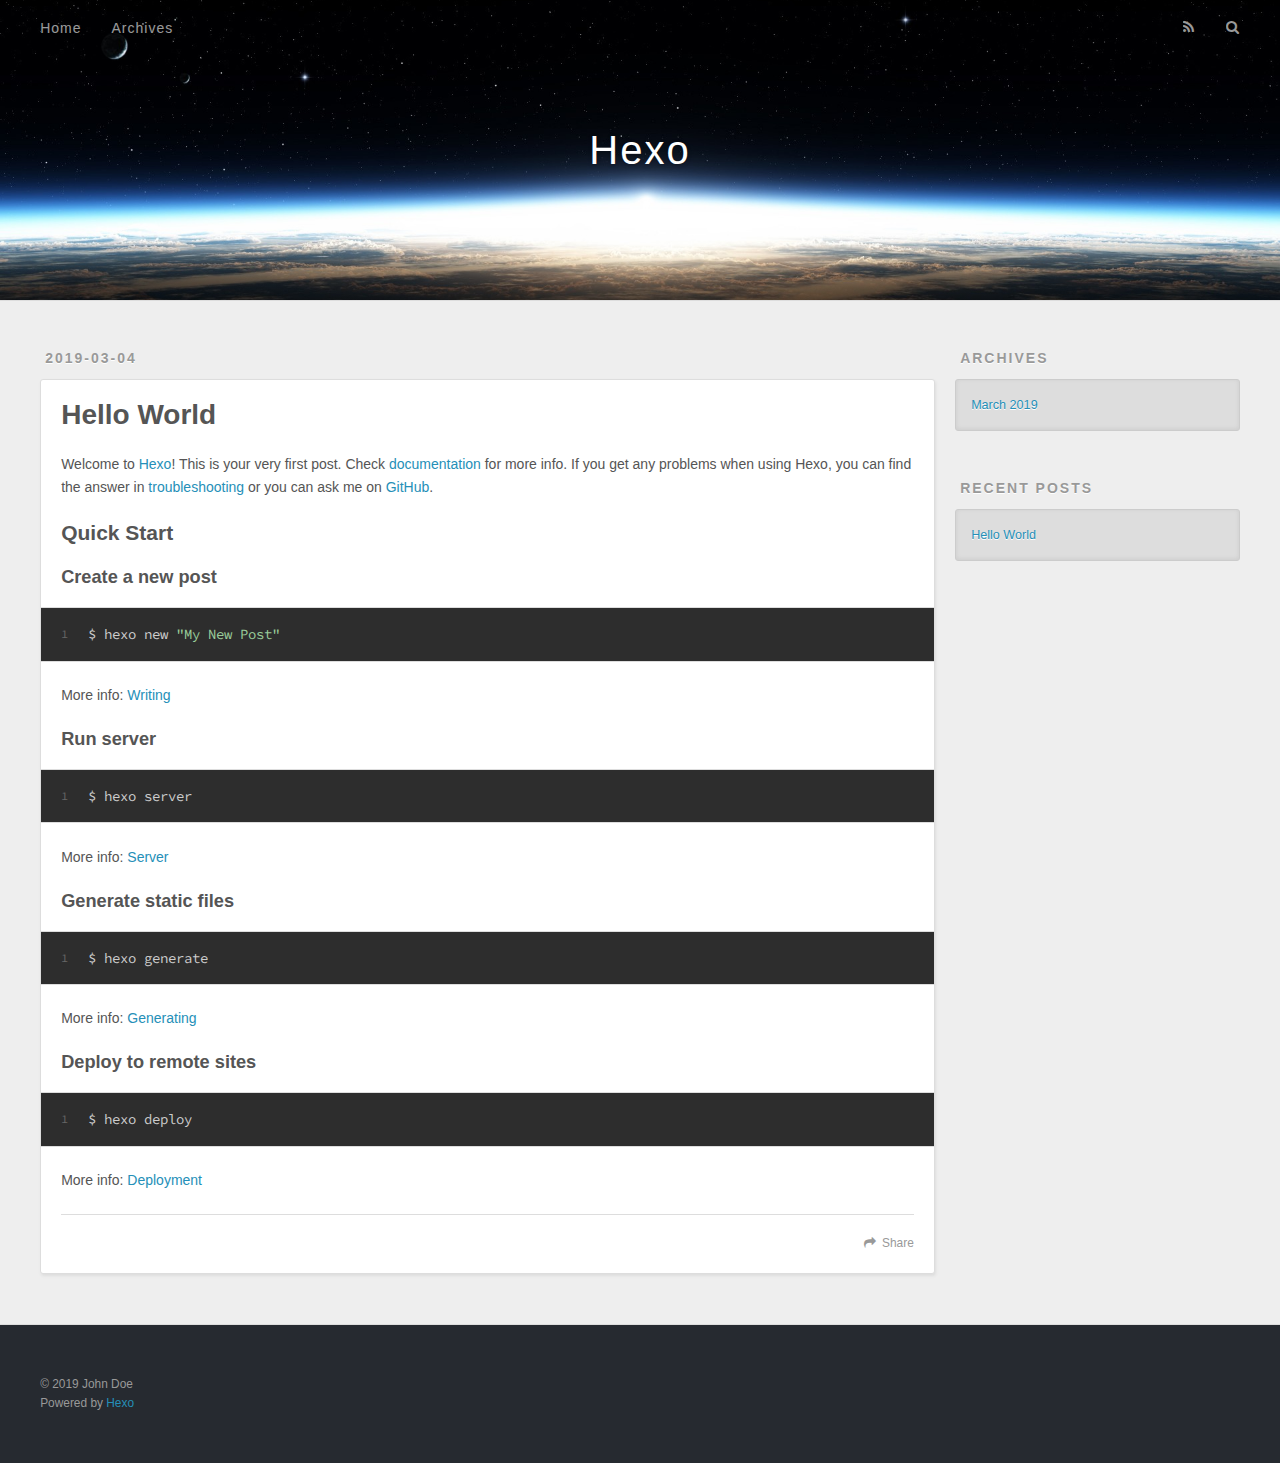
==== index.html @ 3850a283 "Site updated: 2019-03-04 15:34:21" ====
<!DOCTYPE html>
<html>
<head><meta name="generator" content="Hexo 3.8.0">
  <meta charset="utf-8">
  

  
  <title>Hexo</title>
  <meta name="viewport" content="width=device-width, initial-scale=1, maximum-scale=1">
  <meta property="og:type" content="website">
<meta property="og:title" content="Hexo">
<meta property="og:url" content="http://yoursite.com/index.html">
<meta property="og:site_name" content="Hexo">
<meta property="og:locale" content="default">
<meta name="twitter:card" content="summary">
<meta name="twitter:title" content="Hexo">
  
    <link rel="alternate" href="/atom.xml" title="Hexo" type="application/atom+xml">
  
  
    <link rel="icon" href="/favicon.png">
  
  
    <link href="//fonts.googleapis.com/css?family=Source+Code+Pro" rel="stylesheet" type="text/css">
  
  <link rel="stylesheet" href="/css/style.css">
</head>
</html>
<body>
  <div id="container">
    <div id="wrap">
      <header id="header">
  <div id="banner"></div>
  <div id="header-outer" class="outer">
    <div id="header-title" class="inner">
      <h1 id="logo-wrap">
        <a href="/" id="logo">Hexo</a>
      </h1>
      
    </div>
    <div id="header-inner" class="inner">
      <nav id="main-nav">
        <a id="main-nav-toggle" class="nav-icon"></a>
        
          <a class="main-nav-link" href="/">Home</a>
        
          <a class="main-nav-link" href="/archives">Archives</a>
        
      </nav>
      <nav id="sub-nav">
        
          <a id="nav-rss-link" class="nav-icon" href="/atom.xml" title="RSS Feed"></a>
        
        <a id="nav-search-btn" class="nav-icon" title="Search"></a>
      </nav>
      <div id="search-form-wrap">
        <form action="//google.com/search" method="get" accept-charset="UTF-8" class="search-form"><input type="search" name="q" class="search-form-input" placeholder="Search"><button type="submit" class="search-form-submit">&#xF002;</button><input type="hidden" name="sitesearch" value="http://yoursite.com"></form>
      </div>
    </div>
  </div>
</header>
      <div class="outer">
        <section id="main">
  
    <article id="post-hello-world" class="article article-type-post" itemscope itemprop="blogPost">
  <div class="article-meta">
    <a href="/2019/03/04/hello-world/" class="article-date">
  <time datetime="2019-03-04T07:13:29.879Z" itemprop="datePublished">2019-03-04</time>
</a>
    
  </div>
  <div class="article-inner">
    
    
      <header class="article-header">
        
  
    <h1 itemprop="name">
      <a class="article-title" href="/2019/03/04/hello-world/">Hello World</a>
    </h1>
  

      </header>
    
    <div class="article-entry" itemprop="articleBody">
      
        <p>Welcome to <a href="https://hexo.io/" target="_blank" rel="noopener">Hexo</a>! This is your very first post. Check <a href="https://hexo.io/docs/" target="_blank" rel="noopener">documentation</a> for more info. If you get any problems when using Hexo, you can find the answer in <a href="https://hexo.io/docs/troubleshooting.html" target="_blank" rel="noopener">troubleshooting</a> or you can ask me on <a href="https://github.com/hexojs/hexo/issues" target="_blank" rel="noopener">GitHub</a>.</p>
<h2 id="Quick-Start"><a href="#Quick-Start" class="headerlink" title="Quick Start"></a>Quick Start</h2><h3 id="Create-a-new-post"><a href="#Create-a-new-post" class="headerlink" title="Create a new post"></a>Create a new post</h3><figure class="highlight bash"><table><tr><td class="gutter"><pre><span class="line">1</span><br></pre></td><td class="code"><pre><span class="line">$ hexo new <span class="string">"My New Post"</span></span><br></pre></td></tr></table></figure>
<p>More info: <a href="https://hexo.io/docs/writing.html" target="_blank" rel="noopener">Writing</a></p>
<h3 id="Run-server"><a href="#Run-server" class="headerlink" title="Run server"></a>Run server</h3><figure class="highlight bash"><table><tr><td class="gutter"><pre><span class="line">1</span><br></pre></td><td class="code"><pre><span class="line">$ hexo server</span><br></pre></td></tr></table></figure>
<p>More info: <a href="https://hexo.io/docs/server.html" target="_blank" rel="noopener">Server</a></p>
<h3 id="Generate-static-files"><a href="#Generate-static-files" class="headerlink" title="Generate static files"></a>Generate static files</h3><figure class="highlight bash"><table><tr><td class="gutter"><pre><span class="line">1</span><br></pre></td><td class="code"><pre><span class="line">$ hexo generate</span><br></pre></td></tr></table></figure>
<p>More info: <a href="https://hexo.io/docs/generating.html" target="_blank" rel="noopener">Generating</a></p>
<h3 id="Deploy-to-remote-sites"><a href="#Deploy-to-remote-sites" class="headerlink" title="Deploy to remote sites"></a>Deploy to remote sites</h3><figure class="highlight bash"><table><tr><td class="gutter"><pre><span class="line">1</span><br></pre></td><td class="code"><pre><span class="line">$ hexo deploy</span><br></pre></td></tr></table></figure>
<p>More info: <a href="https://hexo.io/docs/deployment.html" target="_blank" rel="noopener">Deployment</a></p>

      
    </div>
    <footer class="article-footer">
      <a data-url="http://yoursite.com/2019/03/04/hello-world/" data-id="cjsu0un6x0000h49klfo1mork" class="article-share-link">Share</a>
      
      
    </footer>
  </div>
  
</article>


  


</section>
        
          <aside id="sidebar">
  
    

  
    

  
    
  
    
  <div class="widget-wrap">
    <h3 class="widget-title">Archives</h3>
    <div class="widget">
      <ul class="archive-list"><li class="archive-list-item"><a class="archive-list-link" href="/archives/2019/03/">March 2019</a></li></ul>
    </div>
  </div>


  
    
  <div class="widget-wrap">
    <h3 class="widget-title">Recent Posts</h3>
    <div class="widget">
      <ul>
        
          <li>
            <a href="/2019/03/04/hello-world/">Hello World</a>
          </li>
        
      </ul>
    </div>
  </div>

  
</aside>
        
      </div>
      <footer id="footer">
  
  <div class="outer">
    <div id="footer-info" class="inner">
      &copy; 2019 John Doe<br>
      Powered by <a href="http://hexo.io/" target="_blank">Hexo</a>
    </div>
  </div>
</footer>
    </div>
    <nav id="mobile-nav">
  
    <a href="/" class="mobile-nav-link">Home</a>
  
    <a href="/archives" class="mobile-nav-link">Archives</a>
  
</nav>
    

<script src="//ajax.googleapis.com/ajax/libs/jquery/2.0.3/jquery.min.js"></script>


  <link rel="stylesheet" href="/fancybox/jquery.fancybox.css">
  <script src="/fancybox/jquery.fancybox.pack.js"></script>


<script src="/js/script.js"></script>



  </div>
</body>
</html>
---- css/style.css ----
body {
  width: 100%;
}
body:before,
body:after {
  content: "";
  display: table;
}
body:after {
  clear: both;
}
html,
body,
div,
span,
applet,
object,
iframe,
h1,
h2,
h3,
h4,
h5,
h6,
p,
blockquote,
pre,
a,
abbr,
acronym,
address,
big,
cite,
code,
del,
dfn,
em,
img,
ins,
kbd,
q,
s,
samp,
small,
strike,
strong,
sub,
sup,
tt,
var,
dl,
dt,
dd,
ol,
ul,
li,
fieldset,
form,
label,
legend,
table,
caption,
tbody,
tfoot,
thead,
tr,
th,
td {
  margin: 0;
  padding: 0;
  border: 0;
  outline: 0;
  font-weight: inherit;
  font-style: inherit;
  font-family: inherit;
  font-size: 100%;
  vertical-align: baseline;
}
body {
  line-height: 1;
  color: #000;
  background: #fff;
}
ol,
ul {
  list-style: none;
}
table {
  border-collapse: separate;
  border-spacing: 0;
  vertical-align: middle;
}
caption,
th,
td {
  text-align: left;
  font-weight: normal;
  vertical-align: middle;
}
a img {
  border: none;
}
input,
button {
  margin: 0;
  padding: 0;
}
input::-moz-focus-inner,
button::-moz-focus-inner {
  border: 0;
  padding: 0;
}
@font-face {
  font-family: FontAwesome;
  font-style: normal;
  font-weight: normal;
  src: url("fonts/fontawesome-webfont.eot?v=#4.0.3");
  src: url("fonts/fontawesome-webfont.eot?#iefix&v=#4.0.3") format("embedded-opentype"), url("fonts/fontawesome-webfont.woff?v=#4.0.3") format("woff"), url("fonts/fontawesome-webfont.ttf?v=#4.0.3") format("truetype"), url("fonts/fontawesome-webfont.svg#fontawesomeregular?v=#4.0.3") format("svg");
}
html,
body,
#container {
  height: 100%;
}
body {
  background: #eee;
  font: 14px -apple-system, BlinkMacSystemFont, "Segoe UI", "Roboto", "Oxygen", "Ubuntu", "Cantarell", "Fira Sans", "Droid Sans", "Helvetica Neue", sans-serif;
  -webkit-text-size-adjust: 100%;
}
.outer {
  max-width: 1220px;
  margin: 0 auto;
  padding: 0 20px;
}
.outer:before,
.outer:after {
  content: "";
  display: table;
}
.outer:after {
  clear: both;
}
.inner {
  display: inline;
  float: left;
  width: 98.33333333333333%;
  margin: 0 0.833333333333333%;
}
.left,
.alignleft {
  float: left;
}
.right,
.alignright {
  float: right;
}
.clear {
  clear: both;
}
#container {
  position: relative;
}
.mobile-nav-on {
  overflow: hidden;
}
#wrap {
  height: 100%;
  width: 100%;
  position: absolute;
  top: 0;
  left: 0;
  -webkit-transition: 0.2s ease-out;
  -moz-transition: 0.2s ease-out;
  -ms-transition: 0.2s ease-out;
  transition: 0.2s ease-out;
  z-index: 1;
  background: #eee;
}
.mobile-nav-on #wrap {
  left: 280px;
}
@media screen and (min-width: 768px) {
  #main {
    display: inline;
    float: left;
    width: 73.33333333333333%;
    margin: 0 0.833333333333333%;
  }
}
.article-date,
.article-category-link,
.archive-year,
.widget-title {
  text-decoration: none;
  text-transform: uppercase;
  letter-spacing: 2px;
  color: #999;
  margin-bottom: 1em;
  margin-left: 5px;
  line-height: 1em;
  text-shadow: 0 1px #fff;
  font-weight: bold;
}
.article-inner,
.archive-article-inner {
  background: #fff;
  -webkit-box-shadow: 1px 2px 3px #ddd;
  box-shadow: 1px 2px 3px #ddd;
  border: 1px solid #ddd;
  border-radius: 3px;
}
.article-entry h1,
.widget h1 {
  font-size: 2em;
}
.article-entry h2,
.widget h2 {
  font-size: 1.5em;
}
.article-entry h3,
.widget h3 {
  font-size: 1.3em;
}
.article-entry h4,
.widget h4 {
  font-size: 1.2em;
}
.article-entry h5,
.widget h5 {
  font-size: 1em;
}
.article-entry h6,
.widget h6 {
  font-size: 1em;
  color: #999;
}
.article-entry hr,
.widget hr {
  border: 1px dashed #ddd;
}
.article-entry strong,
.widget strong {
  font-weight: bold;
}
.article-entry em,
.widget em,
.article-entry cite,
.widget cite {
  font-style: italic;
}
.article-entry sup,
.widget sup,
.article-entry sub,
.widget sub {
  font-size: 0.75em;
  line-height: 0;
  position: relative;
  vertical-align: baseline;
}
.article-entry sup,
.widget sup {
  top: -0.5em;
}
.article-entry sub,
.widget sub {
  bottom: -0.2em;
}
.article-entry small,
.widget small {
  font-size: 0.85em;
}
.article-entry acronym,
.widget acronym,
.article-entry abbr,
.widget abbr {
  border-bottom: 1px dotted;
}
.article-entry ul,
.widget ul,
.article-entry ol,
.widget ol,
.article-entry dl,
.widget dl {
  margin: 0 20px;
  line-height: 1.6em;
}
.article-entry ul ul,
.widget ul ul,
.article-entry ol ul,
.widget ol ul,
.article-entry ul ol,
.widget ul ol,
.article-entry ol ol,
.widget ol ol {
  margin-top: 0;
  margin-bottom: 0;
}
.article-entry ul,
.widget ul {
  list-style: disc;
}
.article-entry ol,
.widget ol {
  list-style: decimal;
}
.article-entry dt,
.widget dt {
  font-weight: bold;
}
#header {
  height: 300px;
  position: relative;
  border-bottom: 1px solid #ddd;
}
#header:before,
#header:after {
  content: "";
  position: absolute;
  left: 0;
  right: 0;
  height: 40px;
}
#header:before {
  top: 0;
  background: -webkit-linear-gradient(rgba(0,0,0,0.2), transparent);
  background: -moz-linear-gradient(rgba(0,0,0,0.2), transparent);
  background: -ms-linear-gradient(rgba(0,0,0,0.2), transparent);
  background: linear-gradient(rgba(0,0,0,0.2), transparent);
}
#header:after {
  bottom: 0;
  background: -webkit-linear-gradient(transparent, rgba(0,0,0,0.2));
  background: -moz-linear-gradient(transparent, rgba(0,0,0,0.2));
  background: -ms-linear-gradient(transparent, rgba(0,0,0,0.2));
  background: linear-gradient(transparent, rgba(0,0,0,0.2));
}
#header-outer {
  height: 100%;
  position: relative;
}
#header-inner {
  position: relative;
  overflow: hidden;
}
#banner {
  position: absolute;
  top: 0;
  left: 0;
  width: 100%;
  height: 100%;
  background: url("images/banner.jpg") center #000;
  -webkit-background-size: cover;
  -moz-background-size: cover;
  background-size: cover;
  z-index: -1;
}
#header-title {
  text-align: center;
  height: 40px;
  position: absolute;
  top: 50%;
  left: 0;
  margin-top: -20px;
}
#logo,
#subtitle {
  text-decoration: none;
  color: #fff;
  font-weight: 300;
  text-shadow: 0 1px 4px rgba(0,0,0,0.3);
}
#logo {
  font-size: 40px;
  line-height: 40px;
  letter-spacing: 2px;
}
#subtitle {
  font-size: 16px;
  line-height: 16px;
  letter-spacing: 1px;
}
#subtitle-wrap {
  margin-top: 16px;
}
#main-nav {
  float: left;
  margin-left: -15px;
}
.nav-icon,
.main-nav-link {
  float: left;
  color: #fff;
  opacity: 0.6;
  text-decoration: none;
  text-shadow: 0 1px rgba(0,0,0,0.2);
  -webkit-transition: opacity 0.2s;
  -moz-transition: opacity 0.2s;
  -ms-transition: opacity 0.2s;
  transition: opacity 0.2s;
  display: block;
  padding: 20px 15px;
}
.nav-icon:hover,
.main-nav-link:hover {
  opacity: 1;
}
.nav-icon {
  font-family: FontAwesome;
  text-align: center;
  font-size: 14px;
  width: 14px;
  height: 14px;
  padding: 20px 15px;
  position: relative;
  cursor: pointer;
}
.main-nav-link {
  font-weight: 300;
  letter-spacing: 1px;
}
@media screen and (max-width: 479px) {
  .main-nav-link {
    display: none;
  }
}
#main-nav-toggle {
  display: none;
}
#main-nav-toggle:before {
  content: "\f0c9";
}
@media screen and (max-width: 479px) {
  #main-nav-toggle {
    display: block;
  }
}
#sub-nav {
  float: right;
  margin-right: -15px;
}
#nav-rss-link:before {
  content: "\f09e";
}
#nav-search-btn:before {
  content: "\f002";
}
#search-form-wrap {
  position: absolute;
  top: 15px;
  width: 150px;
  height: 30px;
  right: -150px;
  opacity: 0;
  -webkit-transition: 0.2s ease-out;
  -moz-transition: 0.2s ease-out;
  -ms-transition: 0.2s ease-out;
  transition: 0.2s ease-out;
}
#search-form-wrap.on {
  opacity: 1;
  right: 0;
}
@media screen and (max-width: 479px) {
  #search-form-wrap {
    width: 100%;
    right: -100%;
  }
}
.search-form {
  position: absolute;
  top: 0;
  left: 0;
  right: 0;
  background: #fff;
  padding: 5px 15px;
  border-radius: 15px;
  -webkit-box-shadow: 0 0 10px rgba(0,0,0,0.3);
  box-shadow: 0 0 10px rgba(0,0,0,0.3);
}
.search-form-input {
  border: none;
  background: none;
  color: #555;
  width: 100%;
  font: 13px -apple-system, BlinkMacSystemFont, "Segoe UI", "Roboto", "Oxygen", "Ubuntu", "Cantarell", "Fira Sans", "Droid Sans", "Helvetica Neue", sans-serif;
  outline: none;
}
.search-form-input::-webkit-search-results-decoration,
.search-form-input::-webkit-search-cancel-button {
  -webkit-appearance: none;
}
.search-form-submit {
  position: absolute;
  top: 50%;
  right: 10px;
  margin-top: -7px;
  font: 13px FontAwesome;
  border: none;
  background: none;
  color: #bbb;
  cursor: pointer;
}
.search-form-submit:hover,
.search-form-submit:focus {
  color: #777;
}
.article {
  margin: 50px 0;
}
.article-inner {
  overflow: hidden;
}
.article-meta:before,
.article-meta:after {
  content: "";
  display: table;
}
.article-meta:after {
  clear: both;
}
.article-date {
  float: left;
}
.article-category {
  float: left;
  line-height: 1em;
  color: #ccc;
  text-shadow: 0 1px #fff;
  margin-left: 8px;
}
.article-category:before {
  content: "\2022";
}
.article-category-link {
  margin: 0 12px 1em;
}
.article-header {
  padding: 20px 20px 0;
}
.article-title {
  text-decoration: none;
  font-size: 2em;
  font-weight: bold;
  color: #555;
  line-height: 1.1em;
  -webkit-transition: color 0.2s;
  -moz-transition: color 0.2s;
  -ms-transition: color 0.2s;
  transition: color 0.2s;
}
a.article-title:hover {
  color: #258fb8;
}
.article-entry {
  color: #555;
  padding: 0 20px;
}
.article-entry:before,
.article-entry:after {
  content: "";
  display: table;
}
.article-entry:after {
  clear: both;
}
.article-entry p,
.article-entry table {
  line-height: 1.6em;
  margin: 1.6em 0;
}
.article-entry h1,
.article-entry h2,
.article-entry h3,
.article-entry h4,
.article-entry h5,
.article-entry h6 {
  font-weight: bold;
}
.article-entry h1,
.article-entry h2,
.article-entry h3,
.article-entry h4,
.article-entry h5,
.article-entry h6 {
  line-height: 1.1em;
  margin: 1.1em 0;
}
.article-entry a {
  color: #258fb8;
  text-decoration: none;
}
.article-entry a:hover {
  text-decoration: underline;
}
.article-entry ul,
.article-entry ol,
.article-entry dl {
  margin-top: 1.6em;
  margin-bottom: 1.6em;
}
.article-entry img,
.article-entry video {
  max-width: 100%;
  height: auto;
  display: block;
  margin: auto;
}
.article-entry iframe {
  border: none;
}
.article-entry table {
  width: 100%;
  border-collapse: collapse;
  border-spacing: 0;
}
.article-entry th {
  font-weight: bold;
  border-bottom: 3px solid #ddd;
  padding-bottom: 0.5em;
}
.article-entry td {
  border-bottom: 1px solid #ddd;
  padding: 10px 0;
}
.article-entry blockquote {
  font-family: Georgia, "Times New Roman", serif;
  font-size: 1.4em;
  margin: 1.6em 20px;
  text-align: center;
}
.article-entry blockquote footer {
  font-size: 14px;
  margin: 1.6em 0;
  font-family: -apple-system, BlinkMacSystemFont, "Segoe UI", "Roboto", "Oxygen", "Ubuntu", "Cantarell", "Fira Sans", "Droid Sans", "Helvetica Neue", sans-serif;
}
.article-entry blockquote footer cite:before {
  content: "—";
  padding: 0 0.5em;
}
.article-entry .pullquote {
  text-align: left;
  width: 45%;
  margin: 0;
}
.article-entry .pullquote.left {
  margin-left: 0.5em;
  margin-right: 1em;
}
.article-entry .pullquote.right {
  margin-right: 0.5em;
  margin-left: 1em;
}
.article-entry .caption {
  color: #999;
  display: block;
  font-size: 0.9em;
  margin-top: 0.5em;
  position: relative;
  text-align: center;
}
.article-entry .video-container {
  position: relative;
  padding-top: 56.25%;
  height: 0;
  overflow: hidden;
}
.article-entry .video-container iframe,
.article-entry .video-container object,
.article-entry .video-container embed {
  position: absolute;
  top: 0;
  left: 0;
  width: 100%;
  height: 100%;
  margin-top: 0;
}
.article-more-link a {
  display: inline-block;
  line-height: 1em;
  padding: 6px 15px;
  border-radius: 15px;
  background: #eee;
  color: #999;
  text-shadow: 0 1px #fff;
  text-decoration: none;
}
.article-more-link a:hover {
  background: #258fb8;
  color: #fff;
  text-decoration: none;
  text-shadow: 0 1px #1e7293;
}
.article-footer {
  font-size: 0.85em;
  line-height: 1.6em;
  border-top: 1px solid #ddd;
  padding-top: 1.6em;
  margin: 0 20px 20px;
}
.article-footer:before,
.article-footer:after {
  content: "";
  display: table;
}
.article-footer:after {
  clear: both;
}
.article-footer a {
  color: #999;
  text-decoration: none;
}
.article-footer a:hover {
  color: #555;
}
.article-tag-list-item {
  float: left;
  margin-right: 10px;
}
.article-tag-list-link:before {
  content: "#";
}
.article-comment-link {
  float: right;
}
.article-comment-link:before {
  content: "\f075";
  font-family: FontAwesome;
  padding-right: 8px;
}
.article-share-link {
  cursor: pointer;
  float: right;
  margin-left: 20px;
}
.article-share-link:before {
  content: "\f064";
  font-family: FontAwesome;
  padding-right: 6px;
}
#article-nav {
  position: relative;
}
#article-nav:before,
#article-nav:after {
  content: "";
  display: table;
}
#article-nav:after {
  clear: both;
}
@media screen and (min-width: 768px) {
  #article-nav {
    margin: 50px 0;
  }
  #article-nav:before {
    width: 8px;
    height: 8px;
    position: absolute;
    top: 50%;
    left: 50%;
    margin-top: -4px;
    margin-left: -4px;
    content: "";
    border-radius: 50%;
    background: #ddd;
    -webkit-box-shadow: 0 1px 2px #fff;
    box-shadow: 0 1px 2px #fff;
  }
}
.article-nav-link-wrap {
  text-decoration: none;
  text-shadow: 0 1px #fff;
  color: #999;
  -webkit-box-sizing: border-box;
  -moz-box-sizing: border-box;
  box-sizing: border-box;
  margin-top: 50px;
  text-align: center;
  display: block;
}
.article-nav-link-wrap:hover {
  color: #555;
}
@media screen and (min-width: 768px) {
  .article-nav-link-wrap {
    width: 50%;
    margin-top: 0;
  }
}
@media screen and (min-width: 768px) {
  #article-nav-newer {
    float: left;
    text-align: right;
    padding-right: 20px;
  }
}
@media screen and (min-width: 768px) {
  #article-nav-older {
    float: right;
    text-align: left;
    padding-left: 20px;
  }
}
.article-nav-caption {
  text-transform: uppercase;
  letter-spacing: 2px;
  color: #ddd;
  line-height: 1em;
  font-weight: bold;
}
#article-nav-newer .article-nav-caption {
  margin-right: -2px;
}
.article-nav-title {
  font-size: 0.85em;
  line-height: 1.6em;
  margin-top: 0.5em;
}
.article-share-box {
  position: absolute;
  display: none;
  background: #fff;
  -webkit-box-shadow: 1px 2px 10px rgba(0,0,0,0.2);
  box-shadow: 1px 2px 10px rgba(0,0,0,0.2);
  border-radius: 3px;
  margin-left: -145px;
  overflow: hidden;
  z-index: 1;
}
.article-share-box.on {
  display: block;
}
.article-share-input {
  width: 100%;
  background: none;
  -webkit-box-sizing: border-box;
  -moz-box-sizing: border-box;
  box-sizing: border-box;
  font: 14px -apple-system, BlinkMacSystemFont, "Segoe UI", "Roboto", "Oxygen", "Ubuntu", "Cantarell", "Fira Sans", "Droid Sans", "Helvetica Neue", sans-serif;
  padding: 0 15px;
  color: #555;
  outline: none;
  border: 1px solid #ddd;
  border-radius: 3px 3px 0 0;
  height: 36px;
  line-height: 36px;
}
.article-share-links {
  background: #eee;
}
.article-share-links:before,
.article-share-links:after {
  content: "";
  display: table;
}
.article-share-links:after {
  clear: both;
}
.article-share-twitter,
.article-share-facebook,
.article-share-pinterest,
.article-share-google {
  width: 50px;
  height: 36px;
  display: block;
  float: left;
  position: relative;
  color: #999;
  text-shadow: 0 1px #fff;
}
.article-share-twitter:before,
.article-share-facebook:before,
.article-share-pinterest:before,
.article-share-google:before {
  font-size: 20px;
  font-family: FontAwesome;
  width: 20px;
  height: 20px;
  position: absolute;
  top: 50%;
  left: 50%;
  margin-top: -10px;
  margin-left: -10px;
  text-align: center;
}
.article-share-twitter:hover,
.article-share-facebook:hover,
.article-share-pinterest:hover,
.article-share-google:hover {
  color: #fff;
}
.article-share-twitter:before {
  content: "\f099";
}
.article-share-twitter:hover {
  background: #00aced;
  text-shadow: 0 1px #008abe;
}
.article-share-facebook:before {
  content: "\f09a";
}
.article-share-facebook:hover {
  background: #3b5998;
  text-shadow: 0 1px #2f477a;
}
.article-share-pinterest:before {
  content: "\f0d2";
}
.article-share-pinterest:hover {
  background: #cb2027;
  text-shadow: 0 1px #a21a1f;
}
.article-share-google:before {
  content: "\f0d5";
}
.article-share-google:hover {
  background: #dd4b39;
  text-shadow: 0 1px #be3221;
}
.article-gallery {
  background: #000;
  position: relative;
}
.article-gallery-photos {
  position: relative;
  overflow: hidden;
}
.article-gallery-img {
  display: none;
  max-width: 100%;
}
.article-gallery-img:first-child {
  display: block;
}
.article-gallery-img.loaded {
  position: absolute;
  display: block;
}
.article-gallery-img img {
  display: block;
  max-width: 100%;
  margin: 0 auto;
}
#comments {
  background: #fff;
  -webkit-box-shadow: 1px 2px 3px #ddd;
  box-shadow: 1px 2px 3px #ddd;
  padding: 20px;
  border: 1px solid #ddd;
  border-radius: 3px;
  margin: 50px 0;
}
#comments a {
  color: #258fb8;
}
.archives-wrap {
  margin: 50px 0;
}
.archives:before,
.archives:after {
  content: "";
  display: table;
}
.archives:after {
  clear: both;
}
.archive-year-wrap {
  margin-bottom: 1em;
}
.archives {
  -webkit-column-gap: 10px;
  -moz-column-gap: 10px;
  column-gap: 10px;
}
@media screen and (min-width: 480px) and (max-width: 767px) {
  .archives {
    -webkit-column-count: 2;
    -moz-column-count: 2;
    column-count: 2;
  }
}
@media screen and (min-width: 768px) {
  .archives {
    -webkit-column-count: 3;
    -moz-column-count: 3;
    column-count: 3;
  }
}
.archive-article {
  -webkit-column-break-inside: avoid;
  page-break-inside: avoid;
  overflow: hidden;
  break-inside: avoid-column;
}
.archive-article-inner {
  padding: 10px;
  margin-bottom: 15px;
}
.archive-article-title {
  text-decoration: none;
  font-weight: bold;
  color: #555;
  -webkit-transition: color 0.2s;
  -moz-transition: color 0.2s;
  -ms-transition: color 0.2s;
  transition: color 0.2s;
  line-height: 1.6em;
}
.archive-article-title:hover {
  color: #258fb8;
}
.archive-article-footer {
  margin-top: 1em;
}
.archive-article-date {
  color: #999;
  text-decoration: none;
  font-size: 0.85em;
  line-height: 1em;
  margin-bottom: 0.5em;
  display: block;
}
#page-nav {
  margin: 50px auto;
  background: #fff;
  -webkit-box-shadow: 1px 2px 3px #ddd;
  box-shadow: 1px 2px 3px #ddd;
  border: 1px solid #ddd;
  border-radius: 3px;
  text-align: center;
  color: #999;
  overflow: hidden;
}
#page-nav:before,
#page-nav:after {
  content: "";
  display: table;
}
#page-nav:after {
  clear: both;
}
#page-nav a,
#page-nav span {
  padding: 10px 20px;
  line-height: 1;
  height: 2ex;
}
#page-nav a {
  color: #999;
  text-decoration: none;
}
#page-nav a:hover {
  background: #999;
  color: #fff;
}
#page-nav .prev {
  float: left;
}
#page-nav .next {
  float: right;
}
#page-nav .page-number {
  display: inline-block;
}
@media screen and (max-width: 479px) {
  #page-nav .page-number {
    display: none;
  }
}
#page-nav .current {
  color: #555;
  font-weight: bold;
}
#page-nav .space {
  color: #ddd;
}
#footer {
  background: #262a30;
  padding: 50px 0;
  border-top: 1px solid #ddd;
  color: #999;
}
#footer a {
  color: #258fb8;
  text-decoration: none;
}
#footer a:hover {
  text-decoration: underline;
}
#footer-info {
  line-height: 1.6em;
  font-size: 0.85em;
}
.article-entry pre,
.article-entry .highlight {
  background: #2d2d2d;
  margin: 0 -20px;
  padding: 15px 20px;
  border-style: solid;
  border-color: #ddd;
  border-width: 1px 0;
  overflow: auto;
  color: #ccc;
  line-height: 22.400000000000002px;
}
.article-entry .highlight .gutter pre,
.article-entry .gist .gist-file .gist-data .line-numbers {
  color: #666;
  font-size: 0.85em;
}
.article-entry pre,
.article-entry code {
  font-family: "Source Code Pro", Consolas, Monaco, Menlo, Consolas, monospace;
}
.article-entry code {
  background: #eee;
  text-shadow: 0 1px #fff;
  padding: 0 0.3em;
}
.article-entry pre code {
  background: none;
  text-shadow: none;
  padding: 0;
}
.article-entry .highlight pre {
  border: none;
  margin: 0;
  padding: 0;
}
.article-entry .highlight table {
  margin: 0;
  width: auto;
}
.article-entry .highlight td {
  border: none;
  padding: 0;
}
.article-entry .highlight figcaption {
  font-size: 0.85em;
  color: #999;
  line-height: 1em;
  margin-bottom: 1em;
}
.article-entry .highlight figcaption:before,
.article-entry .highlight figcaption:after {
  content: "";
  display: table;
}
.article-entry .highlight figcaption:after {
  clear: both;
}
.article-entry .highlight figcaption a {
  float: right;
}
.article-entry .highlight .gutter pre {
  text-align: right;
  padding-right: 20px;
}
.article-entry .highlight .line {
  height: 22.400000000000002px;
}
.article-entry .highlight .line.marked {
  background: #515151;
}
.article-entry .gist {
  margin: 0 -20px;
  border-style: solid;
  border-color: #ddd;
  border-width: 1px 0;
  background: #2d2d2d;
  padding: 15px 20px 15px 0;
}
.article-entry .gist .gist-file {
  border: none;
  font-family: "Source Code Pro", Consolas, Monaco, Menlo, Consolas, monospace;
  margin: 0;
}
.article-entry .gist .gist-file .gist-data {
  background: none;
  border: none;
}
.article-entry .gist .gist-file .gist-data .line-numbers {
  background: none;
  border: none;
  padding: 0 20px 0 0;
}
.article-entry .gist .gist-file .gist-data .line-data {
  padding: 0 !important;
}
.article-entry .gist .gist-file .highlight {
  margin: 0;
  padding: 0;
  border: none;
}
.article-entry .gist .gist-file .gist-meta {
  background: #2d2d2d;
  color: #999;
  font: 0.85em -apple-system, BlinkMacSystemFont, "Segoe UI", "Roboto", "Oxygen", "Ubuntu", "Cantarell", "Fira Sans", "Droid Sans", "Helvetica Neue", sans-serif;
  text-shadow: 0 0;
  padding: 0;
  margin-top: 1em;
  margin-left: 20px;
}
.article-entry .gist .gist-file .gist-meta a {
  color: #258fb8;
  font-weight: normal;
}
.article-entry .gist .gist-file .gist-meta a:hover {
  text-decoration: underline;
}
pre .comment,
pre .title {
  color: #999;
}
pre .variable,
pre .attribute,
pre .tag,
pre .regexp,
pre .ruby .constant,
pre .xml .tag .title,
pre .xml .pi,
pre .xml .doctype,
pre .html .doctype,
pre .css .id,
pre .css .class,
pre .css .pseudo {
  color: #f2777a;
}
pre .number,
pre .preprocessor,
pre .built_in,
pre .literal,
pre .params,
pre .constant {
  color: #f99157;
}
pre .class,
pre .ruby .class .title,
pre .css .rules .attribute {
  color: #9c9;
}
pre .string,
pre .value,
pre .inheritance,
pre .header,
pre .ruby .symbol,
pre .xml .cdata {
  color: #9c9;
}
pre .css .hexcolor {
  color: #6cc;
}
pre .function,
pre .python .decorator,
pre .python .title,
pre .ruby .function .title,
pre .ruby .title .keyword,
pre .perl .sub,
pre .javascript .title,
pre .coffeescript .title {
  color: #69c;
}
pre .keyword,
pre .javascript .function {
  color: #c9c;
}
@media screen and (max-width: 479px) {
  #mobile-nav {
    position: absolute;
    top: 0;
    left: 0;
    width: 280px;
    height: 100%;
    background: #191919;
    border-right: 1px solid #fff;
  }
}
@media screen and (max-width: 479px) {
  .mobile-nav-link {
    display: block;
    color: #999;
    text-decoration: none;
    padding: 15px 20px;
    font-weight: bold;
  }
  .mobile-nav-link:hover {
    color: #fff;
  }
}
@media screen and (min-width: 768px) {
  #sidebar {
    display: inline;
    float: left;
    width: 23.333333333333332%;
    margin: 0 0.833333333333333%;
  }
}
.widget-wrap {
  margin: 50px 0;
}
.widget {
  color: #777;
  text-shadow: 0 1px #fff;
  background: #ddd;
  -webkit-box-shadow: 0 -1px 4px #ccc inset;
  box-shadow: 0 -1px 4px #ccc inset;
  border: 1px solid #ccc;
  padding: 15px;
  border-radius: 3px;
}
.widget a {
  color: #258fb8;
  text-decoration: none;
}
.widget a:hover {
  text-decoration: underline;
}
.widget ul ul,
.widget ol ul,
.widget dl ul,
.widget ul ol,
.widget ol ol,
.widget dl ol,
.widget ul dl,
.widget ol dl,
.widget dl dl {
  margin-left: 15px;
  list-style: disc;
}
.widget {
  line-height: 1.6em;
  word-wrap: break-word;
  font-size: 0.9em;
}
.widget ul,
.widget ol {
  list-style: none;
  margin: 0;
}
.widget ul ul,
.widget ol ul,
.widget ul ol,
.widget ol ol {
  margin: 0 20px;
}
.widget ul ul,
.widget ol ul {
  list-style: disc;
}
.widget ul ol,
.widget ol ol {
  list-style: decimal;
}
.category-list-count,
.tag-list-count,
.archive-list-count {
  padding-left: 5px;
  color: #999;
  font-size: 0.85em;
}
.category-list-count:before,
.tag-list-count:before,
.archive-list-count:before {
  content: "(";
}
.category-list-count:after,
.tag-list-count:after,
.archive-list-count:after {
  content: ")";
}
.tagcloud a {
  margin-right: 5px;
  display: inline-block;
}
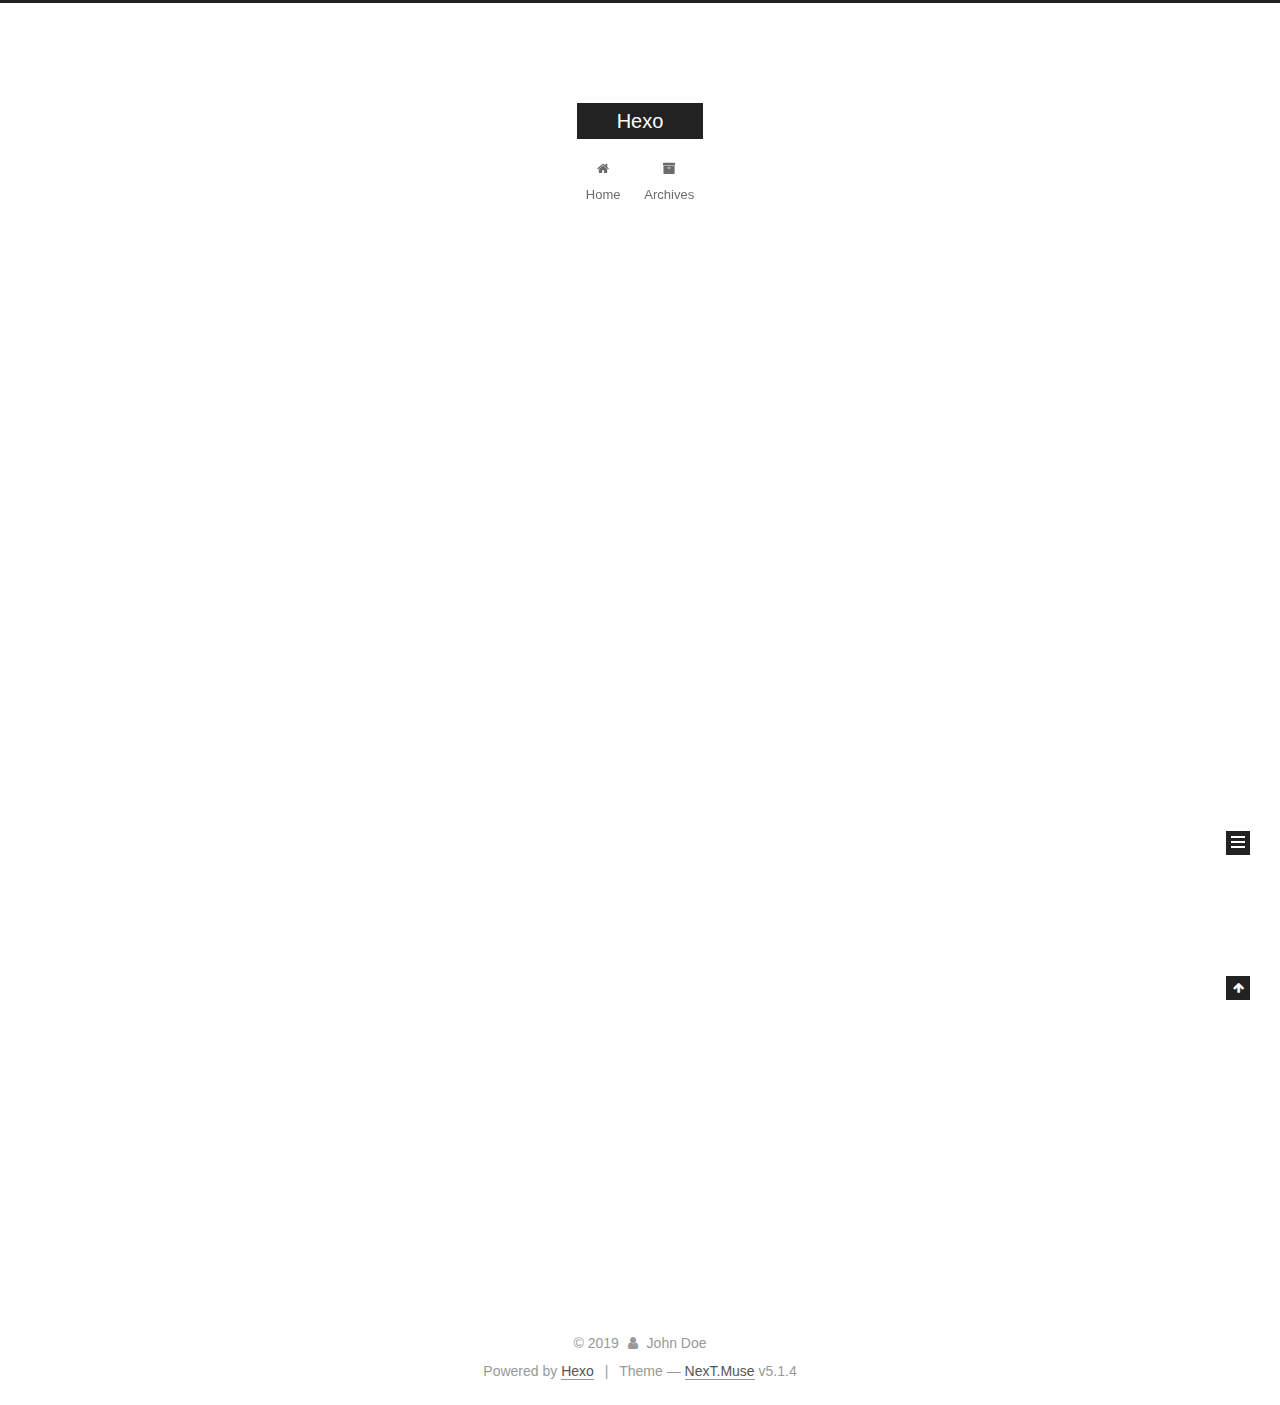
==== commit 6c669e72: "Site updated: 2019-03-04 18:01:29" ====
--- a/index.html
+++ b/index.html
@@ -1,90 +1,306 @@
 <!DOCTYPE html>
-<html>
+
+
+
+  
+
+
+<html class="theme-next muse use-motion" lang>
 <head><meta name="generator" content="Hexo 3.8.0">
-  <meta charset="utf-8">
-  
-
-  
-  <title>Hexo</title>
-  <meta name="viewport" content="width=device-width, initial-scale=1, maximum-scale=1">
-  <meta property="og:type" content="website">
+  <meta charset="UTF-8">
+<meta http-equiv="X-UA-Compatible" content="IE=edge">
+<meta name="viewport" content="width=device-width, initial-scale=1, maximum-scale=1">
+<meta name="theme-color" content="#222">
+
+
+
+
+
+
+
+
+
+<meta http-equiv="Cache-Control" content="no-transform">
+<meta http-equiv="Cache-Control" content="no-siteapp">
+
+
+
+
+
+
+
+
+
+
+
+
+
+
+
+
+  
+  
+  <link href="/lib/fancybox/source/jquery.fancybox.css?v=2.1.5" rel="stylesheet" type="text/css">
+
+
+
+
+
+
+
+<link href="/lib/font-awesome/css/font-awesome.min.css?v=4.6.2" rel="stylesheet" type="text/css">
+
+<link href="/css/main.css?v=5.1.4" rel="stylesheet" type="text/css">
+
+
+  <link rel="apple-touch-icon" sizes="180x180" href="/images/apple-touch-icon-next.png?v=5.1.4">
+
+
+  <link rel="icon" type="image/png" sizes="32x32" href="/images/favicon-32x32-next.png?v=5.1.4">
+
+
+  <link rel="icon" type="image/png" sizes="16x16" href="/images/favicon-16x16-next.png?v=5.1.4">
+
+
+  <link rel="mask-icon" href="/images/logo.svg?v=5.1.4" color="#222">
+
+
+
+
+
+  <meta name="keywords" content="Hexo, NexT">
+
+
+
+
+
+
+
+
+
+
+<meta property="og:type" content="website">
 <meta property="og:title" content="Hexo">
 <meta property="og:url" content="http://yoursite.com/index.html">
 <meta property="og:site_name" content="Hexo">
 <meta property="og:locale" content="default">
 <meta name="twitter:card" content="summary">
 <meta name="twitter:title" content="Hexo">
-  
-    <link rel="alternate" href="/atom.xml" title="Hexo" type="application/atom+xml">
-  
-  
-    <link rel="icon" href="/favicon.png">
-  
-  
-    <link href="//fonts.googleapis.com/css?family=Source+Code+Pro" rel="stylesheet" type="text/css">
-  
-  <link rel="stylesheet" href="/css/style.css">
+
+
+
+<script type="text/javascript" id="hexo.configurations">
+  var NexT = window.NexT || {};
+  var CONFIG = {
+    root: '/',
+    scheme: 'Muse',
+    version: '5.1.4',
+    sidebar: {"position":"left","display":"post","offset":12,"b2t":false,"scrollpercent":false,"onmobile":false},
+    fancybox: true,
+    tabs: true,
+    motion: {"enable":true,"async":false,"transition":{"post_block":"fadeIn","post_header":"slideDownIn","post_body":"slideDownIn","coll_header":"slideLeftIn","sidebar":"slideUpIn"}},
+    duoshuo: {
+      userId: '0',
+      author: 'Author'
+    },
+    algolia: {
+      applicationID: '',
+      apiKey: '',
+      indexName: '',
+      hits: {"per_page":10},
+      labels: {"input_placeholder":"Search for Posts","hits_empty":"We didn't find any results for the search: ${query}","hits_stats":"${hits} results found in ${time} ms"}
+    }
+  };
+</script>
+
+
+
+  <link rel="canonical" href="http://yoursite.com/">
+
+
+
+
+
+  <title>Hexo</title>
+  
+
+
+
+
+
+
+
+
 </head>
-</html>
-<body>
-  <div id="container">
-    <div id="wrap">
-      <header id="header">
-  <div id="banner"></div>
-  <div id="header-outer" class="outer">
-    <div id="header-title" class="inner">
-      <h1 id="logo-wrap">
-        <a href="/" id="logo">Hexo</a>
-      </h1>
-      
+
+<body itemscope itemtype="http://schema.org/WebPage" lang="default">
+
+  
+  
+    
+  
+
+  <div class="container sidebar-position-left 
+  page-home">
+    <div class="headband"></div>
+
+    <header id="header" class="header" itemscope itemtype="http://schema.org/WPHeader">
+      <div class="header-inner"><div class="site-brand-wrapper">
+  <div class="site-meta ">
+    
+
+    <div class="custom-logo-site-title">
+      <a href="/" class="brand" rel="start">
+        <span class="logo-line-before"><i></i></span>
+        <span class="site-title">Hexo</span>
+        <span class="logo-line-after"><i></i></span>
+      </a>
     </div>
-    <div id="header-inner" class="inner">
-      <nav id="main-nav">
-        <a id="main-nav-toggle" class="nav-icon"></a>
-        
-          <a class="main-nav-link" href="/">Home</a>
-        
-          <a class="main-nav-link" href="/archives">Archives</a>
-        
-      </nav>
-      <nav id="sub-nav">
-        
-          <a id="nav-rss-link" class="nav-icon" href="/atom.xml" title="RSS Feed"></a>
-        
-        <a id="nav-search-btn" class="nav-icon" title="Search"></a>
-      </nav>
-      <div id="search-form-wrap">
-        <form action="//google.com/search" method="get" accept-charset="UTF-8" class="search-form"><input type="search" name="q" class="search-form-input" placeholder="Search"><button type="submit" class="search-form-submit">&#xF002;</button><input type="hidden" name="sitesearch" value="http://yoursite.com"></form>
-      </div>
-    </div>
+      
+        <p class="site-subtitle"></p>
+      
   </div>
-</header>
-      <div class="outer">
-        <section id="main">
-  
-    <article id="post-hello-world" class="article article-type-post" itemscope itemprop="blogPost">
-  <div class="article-meta">
-    <a href="/2019/03/04/hello-world/" class="article-date">
-  <time datetime="2019-03-04T07:13:29.879Z" itemprop="datePublished">2019-03-04</time>
-</a>
-    
+
+  <div class="site-nav-toggle">
+    <button>
+      <span class="btn-bar"></span>
+      <span class="btn-bar"></span>
+      <span class="btn-bar"></span>
+    </button>
   </div>
-  <div class="article-inner">
-    
-    
-      <header class="article-header">
-        
-  
-    <h1 itemprop="name">
-      <a class="article-title" href="/2019/03/04/hello-world/">Hello World</a>
-    </h1>
-  
-
+</div>
+
+<nav class="site-nav">
+  
+
+  
+    <ul id="menu" class="menu">
+      
+        
+        <li class="menu-item menu-item-home">
+          <a href="/" rel="section">
+            
+              <i class="menu-item-icon fa fa-fw fa-home"></i> <br>
+            
+            Home
+          </a>
+        </li>
+      
+        
+        <li class="menu-item menu-item-archives">
+          <a href="/archives/" rel="section">
+            
+              <i class="menu-item-icon fa fa-fw fa-archive"></i> <br>
+            
+            Archives
+          </a>
+        </li>
+      
+
+      
+    </ul>
+  
+
+  
+</nav>
+
+
+
+ </div>
+    </header>
+
+    <main id="main" class="main">
+      <div class="main-inner">
+        <div class="content-wrap">
+          <div id="content" class="content">
+            
+  <section id="posts" class="posts-expand">
+    
+      
+
+  
+
+  
+  
+  
+
+  <article class="post post-type-normal" itemscope itemtype="http://schema.org/Article">
+  
+  
+  
+  <div class="post-block">
+    <link itemprop="mainEntityOfPage" href="http://yoursite.com/2019/03/04/hello-world/">
+
+    <span hidden itemprop="author" itemscope itemtype="http://schema.org/Person">
+      <meta itemprop="name" content="John Doe">
+      <meta itemprop="description" content>
+      <meta itemprop="image" content="/images/avatar.gif">
+    </span>
+
+    <span hidden itemprop="publisher" itemscope itemtype="http://schema.org/Organization">
+      <meta itemprop="name" content="Hexo">
+    </span>
+
+    
+      <header class="post-header">
+
+        
+        
+          <h1 class="post-title" itemprop="name headline">
+                
+                <a class="post-title-link" href="/2019/03/04/hello-world/" itemprop="url">Hello World</a></h1>
+        
+
+        <div class="post-meta">
+          <span class="post-time">
+            
+              <span class="post-meta-item-icon">
+                <i class="fa fa-calendar-o"></i>
+              </span>
+              
+                <span class="post-meta-item-text">Posted on</span>
+              
+              <time title="Post created" itemprop="dateCreated datePublished" datetime="2019-03-04T15:13:29+08:00">
+                2019-03-04
+              </time>
+            
+
+            
+
+            
+          </span>
+
+          
+
+          
+            
+          
+
+          
+          
+
+          
+
+          
+
+          
+
+        </div>
       </header>
     
-    <div class="article-entry" itemprop="articleBody">
-      
-        <p>Welcome to <a href="https://hexo.io/" target="_blank" rel="noopener">Hexo</a>! This is your very first post. Check <a href="https://hexo.io/docs/" target="_blank" rel="noopener">documentation</a> for more info. If you get any problems when using Hexo, you can find the answer in <a href="https://hexo.io/docs/troubleshooting.html" target="_blank" rel="noopener">troubleshooting</a> or you can ask me on <a href="https://github.com/hexojs/hexo/issues" target="_blank" rel="noopener">GitHub</a>.</p>
+
+    
+    
+    
+    <div class="post-body" itemprop="articleBody">
+
+      
+      
+
+      
+        
+          
+            <p>Welcome to <a href="https://hexo.io/" target="_blank" rel="noopener">Hexo</a>! This is your very first post. Check <a href="https://hexo.io/docs/" target="_blank" rel="noopener">documentation</a> for more info. If you get any problems when using Hexo, you can find the answer in <a href="https://hexo.io/docs/troubleshooting.html" target="_blank" rel="noopener">troubleshooting</a> or you can ask me on <a href="https://github.com/hexojs/hexo/issues" target="_blank" rel="noopener">GitHub</a>.</p>
 <h2 id="Quick-Start"><a href="#Quick-Start" class="headerlink" title="Quick Start"></a>Quick Start</h2><h3 id="Create-a-new-post"><a href="#Create-a-new-post" class="headerlink" title="Create a new post"></a>Create a new post</h3><figure class="highlight bash"><table><tr><td class="gutter"><pre><span class="line">1</span><br></pre></td><td class="code"><pre><span class="line">$ hexo new <span class="string">"My New Post"</span></span><br></pre></td></tr></table></figure>
 <p>More info: <a href="https://hexo.io/docs/writing.html" target="_blank" rel="noopener">Writing</a></p>
 <h3 id="Run-server"><a href="#Run-server" class="headerlink" title="Run server"></a>Run server</h3><figure class="highlight bash"><table><tr><td class="gutter"><pre><span class="line">1</span><br></pre></td><td class="code"><pre><span class="line">$ hexo server</span><br></pre></td></tr></table></figure>
@@ -94,91 +310,307 @@
 <h3 id="Deploy-to-remote-sites"><a href="#Deploy-to-remote-sites" class="headerlink" title="Deploy to remote sites"></a>Deploy to remote sites</h3><figure class="highlight bash"><table><tr><td class="gutter"><pre><span class="line">1</span><br></pre></td><td class="code"><pre><span class="line">$ hexo deploy</span><br></pre></td></tr></table></figure>
 <p>More info: <a href="https://hexo.io/docs/deployment.html" target="_blank" rel="noopener">Deployment</a></p>
 
+          
+        
       
     </div>
-    <footer class="article-footer">
-      <a data-url="http://yoursite.com/2019/03/04/hello-world/" data-id="cjsu0un6x0000h49klfo1mork" class="article-share-link">Share</a>
-      
+    
+    
+    
+
+    
+
+    
+
+    
+
+    <footer class="post-footer">
+      
+
+      
+
+      
+
+      
+      
+        <div class="post-eof"></div>
       
     </footer>
   </div>
   
-</article>
-
-
-  
-
-
-</section>
-        
-          <aside id="sidebar">
-  
-    
-
-  
-    
-
-  
-    
-  
-    
-  <div class="widget-wrap">
-    <h3 class="widget-title">Archives</h3>
-    <div class="widget">
-      <ul class="archive-list"><li class="archive-list-item"><a class="archive-list-link" href="/archives/2019/03/">March 2019</a></li></ul>
+  
+  
+  </article>
+
+
+    
+  </section>
+
+  
+
+
+          </div>
+          
+
+
+          
+
+        </div>
+        
+          
+  
+  <div class="sidebar-toggle">
+    <div class="sidebar-toggle-line-wrap">
+      <span class="sidebar-toggle-line sidebar-toggle-line-first"></span>
+      <span class="sidebar-toggle-line sidebar-toggle-line-middle"></span>
+      <span class="sidebar-toggle-line sidebar-toggle-line-last"></span>
     </div>
   </div>
 
-
-  
-    
-  <div class="widget-wrap">
-    <h3 class="widget-title">Recent Posts</h3>
-    <div class="widget">
-      <ul>
-        
-          <li>
-            <a href="/2019/03/04/hello-world/">Hello World</a>
-          </li>
-        
-      </ul>
+  <aside id="sidebar" class="sidebar">
+    
+    <div class="sidebar-inner">
+
+      
+
+      
+
+      <section class="site-overview-wrap sidebar-panel sidebar-panel-active">
+        <div class="site-overview">
+          <div class="site-author motion-element" itemprop="author" itemscope itemtype="http://schema.org/Person">
+            
+              <p class="site-author-name" itemprop="name">John Doe</p>
+              <p class="site-description motion-element" itemprop="description"></p>
+          </div>
+
+          <nav class="site-state motion-element">
+
+            
+              <div class="site-state-item site-state-posts">
+              
+                <a href="/archives/">
+              
+                  <span class="site-state-item-count">1</span>
+                  <span class="site-state-item-name">posts</span>
+                </a>
+              </div>
+            
+
+            
+
+            
+
+          </nav>
+
+          
+
+          
+
+          
+          
+
+          
+          
+
+          
+
+        </div>
+      </section>
+
+      
+
+      
+
     </div>
+  </aside>
+
+
+        
+      </div>
+    </main>
+
+    <footer id="footer" class="footer">
+      <div class="footer-inner">
+        <div class="copyright">&copy; <span itemprop="copyrightYear">2019</span>
+  <span class="with-love">
+    <i class="fa fa-user"></i>
+  </span>
+  <span class="author" itemprop="copyrightHolder">John Doe</span>
+
+  
+</div>
+
+
+  <div class="powered-by">Powered by <a class="theme-link" target="_blank" href="https://hexo.io">Hexo</a></div>
+
+
+
+  <span class="post-meta-divider">|</span>
+
+
+
+  <div class="theme-info">Theme &mdash; <a class="theme-link" target="_blank" href="https://github.com/iissnan/hexo-theme-next">NexT.Muse</a> v5.1.4</div>
+
+
+
+
+        
+
+
+
+
+
+
+
+        
+      </div>
+    </footer>
+
+    
+      <div class="back-to-top">
+        <i class="fa fa-arrow-up"></i>
+        
+      </div>
+    
+
+    
+
   </div>
 
   
-</aside>
-        
-      </div>
-      <footer id="footer">
-  
-  <div class="outer">
-    <div id="footer-info" class="inner">
-      &copy; 2019 John Doe<br>
-      Powered by <a href="http://hexo.io/" target="_blank">Hexo</a>
-    </div>
-  </div>
-</footer>
-    </div>
-    <nav id="mobile-nav">
-  
-    <a href="/" class="mobile-nav-link">Home</a>
-  
-    <a href="/archives" class="mobile-nav-link">Archives</a>
-  
-</nav>
-    
-
-<script src="//ajax.googleapis.com/ajax/libs/jquery/2.0.3/jquery.min.js"></script>
-
-
-  <link rel="stylesheet" href="/fancybox/jquery.fancybox.css">
-  <script src="/fancybox/jquery.fancybox.pack.js"></script>
-
-
-<script src="/js/script.js"></script>
-
-
-
-  </div>
+
+<script type="text/javascript">
+  if (Object.prototype.toString.call(window.Promise) !== '[object Function]') {
+    window.Promise = null;
+  }
+</script>
+
+
+
+
+
+
+
+
+
+  
+
+
+
+
+
+
+
+
+
+
+
+
+  
+  
+    <script type="text/javascript" src="/lib/jquery/index.js?v=2.1.3"></script>
+  
+
+  
+  
+    <script type="text/javascript" src="/lib/fastclick/lib/fastclick.min.js?v=1.0.6"></script>
+  
+
+  
+  
+    <script type="text/javascript" src="/lib/jquery_lazyload/jquery.lazyload.js?v=1.9.7"></script>
+  
+
+  
+  
+    <script type="text/javascript" src="/lib/velocity/velocity.min.js?v=1.2.1"></script>
+  
+
+  
+  
+    <script type="text/javascript" src="/lib/velocity/velocity.ui.min.js?v=1.2.1"></script>
+  
+
+  
+  
+    <script type="text/javascript" src="/lib/fancybox/source/jquery.fancybox.pack.js?v=2.1.5"></script>
+  
+
+
+  
+
+
+  <script type="text/javascript" src="/js/src/utils.js?v=5.1.4"></script>
+
+  <script type="text/javascript" src="/js/src/motion.js?v=5.1.4"></script>
+
+
+
+  
+  
+
+  
+
+  
+
+
+  <script type="text/javascript" src="/js/src/bootstrap.js?v=5.1.4"></script>
+
+
+
+  
+
+
+  
+
+
+
+
+	
+
+
+
+
+
+  
+
+
+
+
+
+  
+
+
+
+
+
+
+
+
+
+
+
+
+  
+
+
+
+
+
+  
+
+  
+
+  
+
+  
+  
+
+  
+
+  
+
+  
+
 </body>
-</html>+</html>
--- a/css/main.css
+++ b/css/main.css
@@ -0,0 +1,2662 @@
+/* normalize.css v3.0.2 | MIT License | git.io/normalize */
+html {
+  font-family: sans-serif; /* 1 */
+  -ms-text-size-adjust: 100%; /* 2 */
+  -webkit-text-size-adjust: 100%; /* 2 */
+}
+body {
+  margin: 0;
+}
+article,
+aside,
+details,
+figcaption,
+figure,
+footer,
+header,
+hgroup,
+main,
+menu,
+nav,
+section,
+summary {
+  display: block;
+}
+audio,
+canvas,
+progress,
+video {
+  display: inline-block; /* 1 */
+  vertical-align: baseline; /* 2 */
+}
+audio:not([controls]) {
+  display: none;
+  height: 0;
+}
+[hidden],
+template {
+  display: none;
+}
+a {
+  background-color: transparent;
+}
+a:active,
+a:hover {
+  outline: 0;
+}
+abbr[title] {
+  border-bottom: 1px dotted;
+}
+b,
+strong {
+  font-weight: bold;
+}
+dfn {
+  font-style: italic;
+}
+h1 {
+  font-size: 2em;
+  margin: 0.67em 0;
+}
+mark {
+  background: #ff0;
+  color: #000;
+}
+small {
+  font-size: 80%;
+}
+sub,
+sup {
+  font-size: 75%;
+  line-height: 0;
+  position: relative;
+  vertical-align: baseline;
+}
+sup {
+  top: -0.5em;
+}
+sub {
+  bottom: -0.25em;
+}
+img {
+  border: 0;
+}
+svg:not(:root) {
+  overflow: hidden;
+}
+figure {
+  margin: 1em 40px;
+}
+hr {
+  -moz-box-sizing: content-box;
+  box-sizing: content-box;
+  height: 0;
+}
+pre {
+  overflow: auto;
+}
+code,
+kbd,
+pre,
+samp {
+  font-family: monospace, monospace;
+  font-size: 1em;
+}
+button,
+input,
+optgroup,
+select,
+textarea {
+  color: inherit; /* 1 */
+  font: inherit; /* 2 */
+  margin: 0; /* 3 */
+}
+button {
+  overflow: visible;
+}
+button,
+select {
+  text-transform: none;
+}
+button,
+html input[type="button"],
+input[type="reset"],
+input[type="submit"] {
+  -webkit-appearance: button; /* 2 */
+  cursor: pointer; /* 3 */
+}
+button[disabled],
+html input[disabled] {
+  cursor: default;
+}
+button::-moz-focus-inner,
+input::-moz-focus-inner {
+  border: 0;
+  padding: 0;
+}
+input {
+  line-height: normal;
+}
+input[type="checkbox"],
+input[type="radio"] {
+  box-sizing: border-box; /* 1 */
+  padding: 0; /* 2 */
+}
+input[type="number"]::-webkit-inner-spin-button,
+input[type="number"]::-webkit-outer-spin-button {
+  height: auto;
+}
+input[type="search"] {
+  -webkit-appearance: textfield; /* 1 */
+  -moz-box-sizing: content-box;
+  -webkit-box-sizing: content-box; /* 2 */
+  box-sizing: content-box;
+}
+input[type="search"]::-webkit-search-cancel-button,
+input[type="search"]::-webkit-search-decoration {
+  -webkit-appearance: none;
+}
+fieldset {
+  border: 1px solid #c0c0c0;
+  margin: 0 2px;
+  padding: 0.35em 0.625em 0.75em;
+}
+legend {
+  border: 0; /* 1 */
+  padding: 0; /* 2 */
+}
+textarea {
+  overflow: auto;
+}
+optgroup {
+  font-weight: bold;
+}
+table {
+  border-collapse: collapse;
+  border-spacing: 0;
+}
+td,
+th {
+  padding: 0;
+}
+::selection {
+  background: #262a30;
+  color: #fff;
+}
+body {
+  position: relative;
+  font-family: 'Lato', "PingFang SC", "Microsoft YaHei", sans-serif;
+  font-size: 14px;
+  line-height: 2;
+  color: #555;
+  background: #fff;
+}
+@media (max-width: 767px) {
+  body {
+    padding-right: 0 !important;
+  }
+}
+@media (min-width: 768px) and (max-width: 991px) {
+  body {
+    padding-right: 0 !important;
+  }
+}
+@media (min-width: 1600px) {
+  body {
+    font-size: 16px;
+  }
+}
+h1,
+h2,
+h3,
+h4,
+h5,
+h6 {
+  margin: 0;
+  padding: 0;
+  font-weight: bold;
+  line-height: 1.5;
+  font-family: 'Lato', "PingFang SC", "Microsoft YaHei", sans-serif;
+}
+h2,
+h3,
+h4,
+h5,
+h6 {
+  margin: 20px 0 15px;
+}
+h1 {
+  font-size: 22px;
+}
+@media (max-width: 767px) {
+  h1 {
+    font-size: 18px;
+  }
+}
+h2 {
+  font-size: 20px;
+}
+@media (max-width: 767px) {
+  h2 {
+    font-size: 16px;
+  }
+}
+h3 {
+  font-size: 18px;
+}
+@media (max-width: 767px) {
+  h3 {
+    font-size: 14px;
+  }
+}
+h4 {
+  font-size: 16px;
+}
+@media (max-width: 767px) {
+  h4 {
+    font-size: 12px;
+  }
+}
+h5 {
+  font-size: 14px;
+}
+@media (max-width: 767px) {
+  h5 {
+    font-size: 10px;
+  }
+}
+h6 {
+  font-size: 12px;
+}
+@media (max-width: 767px) {
+  h6 {
+    font-size: 8px;
+  }
+}
+p {
+  margin: 0 0 20px 0;
+}
+a {
+  color: #555;
+  text-decoration: none;
+  outline: none;
+  border-bottom: 1px solid #999;
+  word-wrap: break-word;
+}
+a:hover {
+  color: #222;
+  border-bottom-color: #222;
+}
+blockquote {
+  margin: 0;
+  padding: 0;
+}
+img {
+  display: block;
+  margin: auto;
+  max-width: 100%;
+  height: auto;
+}
+hr {
+  margin: 40px 0;
+  height: 3px;
+  border: none;
+  background-color: #ddd;
+  background-image: repeating-linear-gradient(-45deg, #fff, #fff 4px, transparent 4px, transparent 8px);
+}
+blockquote {
+  padding: 0 15px;
+  color: #666;
+  border-left: 4px solid #ddd;
+}
+blockquote cite::before {
+  content: "-";
+  padding: 0 5px;
+}
+dt {
+  font-weight: 700;
+}
+dd {
+  margin: 0;
+  padding: 0;
+}
+kbd {
+  border: 1px solid #ccc;
+  border-radius: 0.2em;
+  box-shadow: 0.1em 0.1em 0.2em rgba(0,0,0,0.1);
+  background-color: #f9f9f9;
+  font-family: inherit;
+  background-image: -webkit-linear-gradient(top, #eee, #fff, #eee);
+  padding: 0.1em 0.3em;
+  white-space: nowrap;
+}
+.text-left {
+  text-align: left;
+}
+.text-center {
+  text-align: center;
+}
+.text-right {
+  text-align: right;
+}
+.text-justify {
+  text-align: justify;
+}
+.text-nowrap {
+  white-space: nowrap;
+}
+.text-lowercase {
+  text-transform: lowercase;
+}
+.text-uppercase {
+  text-transform: uppercase;
+}
+.text-capitalize {
+  text-transform: capitalize;
+}
+.center-block {
+  display: block;
+  margin-left: auto;
+  margin-right: auto;
+}
+.clearfix:before,
+.clearfix:after {
+  content: " ";
+  display: table;
+}
+.clearfix:after {
+  clear: both;
+}
+.pullquote {
+  width: 45%;
+}
+.pullquote.left {
+  float: left;
+  margin-left: 5px;
+  margin-right: 10px;
+}
+.pullquote.right {
+  float: right;
+  margin-left: 10px;
+  margin-right: 5px;
+}
+.affix.affix.affix {
+  position: fixed;
+}
+.translation {
+  margin-top: -20px;
+  font-size: 14px;
+  color: #999;
+}
+.scrollbar-measure {
+  width: 100px;
+  height: 100px;
+  overflow: scroll;
+  position: absolute;
+  top: -9999px;
+}
+.use-motion .motion-element {
+  opacity: 0;
+}
+table {
+  margin: 20px 0;
+  width: 100%;
+  border-collapse: collapse;
+  border-spacing: 0;
+  border: 1px solid #ddd;
+  font-size: 14px;
+  table-layout: fixed;
+  word-wrap: break-all;
+}
+table>tbody>tr:nth-of-type(odd) {
+  background-color: #f9f9f9;
+}
+table>tbody>tr:hover {
+  background-color: #f5f5f5;
+}
+caption,
+th,
+td {
+  padding: 8px;
+  text-align: left;
+  vertical-align: middle;
+  font-weight: normal;
+}
+th,
+td {
+  border-bottom: 3px solid #ddd;
+  border-right: 1px solid #eee;
+}
+th {
+  padding-bottom: 10px;
+  font-weight: 700;
+}
+td {
+  border-bottom-width: 1px;
+}
+html,
+body {
+  height: 100%;
+}
+.container {
+  position: relative;
+  min-height: 100%;
+}
+.header-inner {
+  margin: 0 auto;
+  padding: 100px 0 70px;
+  width: 700px;
+}
+@media (min-width: 1600px) {
+  .container .header-inner {
+    width: 900px;
+  }
+}
+.main {
+  padding-bottom: 150px;
+}
+.main-inner {
+  margin: 0 auto;
+  width: 700px;
+}
+@media (min-width: 1600px) {
+  .container .main-inner {
+    width: 900px;
+  }
+}
+.footer {
+  position: absolute;
+  left: 0;
+  bottom: 0;
+  width: 100%;
+  min-height: 50px;
+}
+.footer-inner {
+  box-sizing: border-box;
+  margin: 20px auto;
+  width: 700px;
+}
+@media (min-width: 1600px) {
+  .container .footer-inner {
+    width: 900px;
+  }
+}
+pre,
+.highlight {
+  overflow: auto;
+  margin: 20px 0;
+  padding: 0;
+  font-size: 13px;
+  color: #4d4d4c;
+  background: #f7f7f7;
+  line-height: 1.6;
+}
+pre,
+code {
+  font-family: consolas, Menlo, "PingFang SC", "Microsoft YaHei", monospace;
+}
+code {
+  padding: 2px 4px;
+  word-wrap: break-word;
+  color: #555;
+  background: #eee;
+  border-radius: 3px;
+  font-size: 13px;
+}
+pre {
+  padding: 10px;
+}
+pre code {
+  padding: 0;
+  color: #4d4d4c;
+  background: none;
+  text-shadow: none;
+}
+.highlight {
+  border-radius: 1px;
+}
+.highlight pre {
+  border: none;
+  margin: 0;
+  padding: 10px 0;
+}
+.highlight table {
+  margin: 0;
+  width: auto;
+  border: none;
+}
+.highlight td {
+  border: none;
+  padding: 0;
+}
+.highlight figcaption {
+  font-size: 1em;
+  color: #4d4d4c;
+  line-height: 1em;
+  margin-bottom: 1em;
+}
+.highlight figcaption:before,
+.highlight figcaption:after {
+  content: " ";
+  display: table;
+}
+.highlight figcaption:after {
+  clear: both;
+}
+.highlight figcaption a {
+  float: right;
+  color: #4d4d4c;
+}
+.highlight figcaption a:hover {
+  border-bottom-color: #4d4d4c;
+}
+.highlight .gutter pre {
+  padding-left: 10px;
+  padding-right: 10px;
+  color: #869194;
+  text-align: right;
+  background-color: #eff2f3;
+}
+.highlight .code pre {
+  width: 100%;
+  padding-left: 10px;
+  padding-right: 10px;
+  background-color: #f7f7f7;
+}
+.highlight .line {
+  height: 20px;
+}
+.gutter {
+  -webkit-user-select: none;
+  -moz-user-select: none;
+  -ms-user-select: none;
+  user-select: none;
+}
+.gist table {
+  width: auto;
+}
+.gist table td {
+  border: none;
+}
+pre .deletion {
+  background: #fdd;
+}
+pre .addition {
+  background: #dfd;
+}
+pre .meta {
+  color: #8959a8;
+}
+pre .comment {
+  color: #8e908c;
+}
+pre .variable,
+pre .attribute,
+pre .tag,
+pre .regexp,
+pre .ruby .constant,
+pre .xml .tag .title,
+pre .xml .pi,
+pre .xml .doctype,
+pre .html .doctype,
+pre .css .id,
+pre .css .class,
+pre .css .pseudo {
+  color: #c82829;
+}
+pre .number,
+pre .preprocessor,
+pre .built_in,
+pre .literal,
+pre .params,
+pre .constant,
+pre .command {
+  color: #f5871f;
+}
+pre .ruby .class .title,
+pre .css .rules .attribute,
+pre .string,
+pre .value,
+pre .inheritance,
+pre .header,
+pre .ruby .symbol,
+pre .xml .cdata,
+pre .special,
+pre .number,
+pre .formula {
+  color: #718c00;
+}
+pre .title,
+pre .css .hexcolor {
+  color: #3e999f;
+}
+pre .function,
+pre .python .decorator,
+pre .python .title,
+pre .ruby .function .title,
+pre .ruby .title .keyword,
+pre .perl .sub,
+pre .javascript .title,
+pre .coffeescript .title {
+  color: #4271ae;
+}
+pre .keyword,
+pre .javascript .function {
+  color: #8959a8;
+}
+.full-image.full-image.full-image.full-image {
+  border: none;
+  max-width: 100%;
+  width: auto;
+  margin: 20px auto 25px;
+}
+@media (min-width: 992px) {
+  .full-image.full-image.full-image.full-image {
+    max-width: none;
+    width: 110%;
+    margin: 25px -5%;
+  }
+}
+.blockquote-center,
+.page-home .post-type-quote blockquote,
+.page-post-detail .post-type-quote blockquote {
+  position: relative;
+  margin: 40px 0;
+  padding: 0;
+  border-left: none;
+  text-align: center;
+}
+.blockquote-center::before,
+.page-home .post-type-quote blockquote::before,
+.page-post-detail .post-type-quote blockquote::before,
+.blockquote-center::after,
+.page-home .post-type-quote blockquote::after,
+.page-post-detail .post-type-quote blockquote::after {
+  position: absolute;
+  content: ' ';
+  display: block;
+  width: 100%;
+  height: 24px;
+  opacity: 0.2;
+  background-repeat: no-repeat;
+  background-position: 0 -6px;
+  background-size: 22px 22px;
+}
+.blockquote-center::before,
+.page-home .post-type-quote blockquote::before,
+.page-post-detail .post-type-quote blockquote::before {
+  top: -20px;
+  background-image: url("../images/quote-l.svg");
+  border-top: 1px solid #ccc;
+}
+.blockquote-center::after,
+.page-home .post-type-quote blockquote::after,
+.page-post-detail .post-type-quote blockquote::after {
+  bottom: -20px;
+  background-image: url("../images/quote-r.svg");
+  border-bottom: 1px solid #ccc;
+  background-position: 100% 8px;
+}
+.blockquote-center p,
+.page-home .post-type-quote blockquote p,
+.page-post-detail .post-type-quote blockquote p,
+.blockquote-center div,
+.page-home .post-type-quote blockquote div,
+.page-post-detail .post-type-quote blockquote div {
+  text-align: center;
+}
+.post .post-body .group-picture img {
+  box-sizing: border-box;
+  padding: 0 3px;
+  border: none;
+}
+.post .group-picture-row {
+  overflow: hidden;
+  margin-top: 6px;
+}
+.post .group-picture-row:first-child {
+  margin-top: 0;
+}
+.post .group-picture-column {
+  float: left;
+}
+.page-post-detail .post-body .group-picture-column {
+  float: none;
+  margin-top: 10px;
+  width: auto !important;
+}
+.page-post-detail .post-body .group-picture-column img {
+  margin: 0 auto;
+}
+.page-archive .group-picture-container {
+  overflow: hidden;
+}
+.page-archive .group-picture-row {
+  float: left;
+}
+.page-archive .group-picture-row:first-child {
+  margin-top: 6px;
+}
+.page-archive .group-picture-column {
+  max-width: 150px;
+  max-height: 150px;
+}
+.post-body .note {
+  position: relative;
+  padding: 15px;
+  margin-bottom: 20px;
+  border: 1px solid #eee;
+  border-left-width: 5px;
+  border-radius: 3px;
+}
+.post-body .note h2,
+.post-body .note h3,
+.post-body .note h4,
+.post-body .note h5,
+.post-body .note h6 {
+  margin-top: 0;
+  margin-bottom: 0;
+  border-bottom: initial;
+  padding-top: 0 !important;
+}
+.post-body .note p:first-child,
+.post-body .note ul:first-child,
+.post-body .note ol:first-child,
+.post-body .note table:first-child,
+.post-body .note pre:first-child,
+.post-body .note blockquote:first-child {
+  margin-top: 0;
+}
+.post-body .note p:last-child,
+.post-body .note ul:last-child,
+.post-body .note ol:last-child,
+.post-body .note table:last-child,
+.post-body .note pre:last-child,
+.post-body .note blockquote:last-child {
+  margin-bottom: 0;
+}
+.post-body .note.default {
+  border-left-color: #777;
+}
+.post-body .note.default h2,
+.post-body .note.default h3,
+.post-body .note.default h4,
+.post-body .note.default h5,
+.post-body .note.default h6 {
+  color: #777;
+}
+.post-body .note.primary {
+  border-left-color: #6f42c1;
+}
+.post-body .note.primary h2,
+.post-body .note.primary h3,
+.post-body .note.primary h4,
+.post-body .note.primary h5,
+.post-body .note.primary h6 {
+  color: #6f42c1;
+}
+.post-body .note.info {
+  border-left-color: #428bca;
+}
+.post-body .note.info h2,
+.post-body .note.info h3,
+.post-body .note.info h4,
+.post-body .note.info h5,
+.post-body .note.info h6 {
+  color: #428bca;
+}
+.post-body .note.success {
+  border-left-color: #5cb85c;
+}
+.post-body .note.success h2,
+.post-body .note.success h3,
+.post-body .note.success h4,
+.post-body .note.success h5,
+.post-body .note.success h6 {
+  color: #5cb85c;
+}
+.post-body .note.warning {
+  border-left-color: #f0ad4e;
+}
+.post-body .note.warning h2,
+.post-body .note.warning h3,
+.post-body .note.warning h4,
+.post-body .note.warning h5,
+.post-body .note.warning h6 {
+  color: #f0ad4e;
+}
+.post-body .note.danger {
+  border-left-color: #d9534f;
+}
+.post-body .note.danger h2,
+.post-body .note.danger h3,
+.post-body .note.danger h4,
+.post-body .note.danger h5,
+.post-body .note.danger h6 {
+  color: #d9534f;
+}
+.post-body .label {
+  display: inline;
+  padding: 0 2px;
+  white-space: nowrap;
+}
+.post-body .label.default {
+  background-color: #f0f0f0;
+}
+.post-body .label.primary {
+  background-color: #efe6f7;
+}
+.post-body .label.info {
+  background-color: #e5f2f8;
+}
+.post-body .label.success {
+  background-color: #e7f4e9;
+}
+.post-body .label.warning {
+  background-color: #fcf6e1;
+}
+.post-body .label.danger {
+  background-color: #fae8eb;
+}
+.post-body .tabs {
+  position: relative;
+  display: block;
+  margin-bottom: 20px;
+  padding-top: 10px;
+}
+.post-body .tabs ul.nav-tabs {
+  margin: 0;
+  padding: 0;
+  display: flex;
+  margin-bottom: -1px;
+}
+@media (max-width: 413px) {
+  .post-body .tabs ul.nav-tabs {
+    display: block;
+    margin-bottom: 5px;
+  }
+}
+.post-body .tabs ul.nav-tabs li.tab {
+  list-style-type: none !important;
+  margin: 0 0.25em 0 0;
+  border-top: 3px solid transparent;
+  border-left: 1px solid transparent;
+  border-right: 1px solid transparent;
+}
+@media (max-width: 413px) {
+  .post-body .tabs ul.nav-tabs li.tab {
+    margin: initial;
+    border-top: 1px solid transparent;
+    border-left: 3px solid transparent;
+    border-right: 1px solid transparent;
+    border-bottom: 1px solid transparent;
+  }
+}
+.post-body .tabs ul.nav-tabs li.tab a {
+  outline: 0;
+  border-bottom: initial;
+  display: block;
+  line-height: 1.8em;
+  padding: 0.25em 0.75em;
+  transition-duration: 0.2s;
+  transition-timing-function: ease-out;
+  transition-delay: 0s;
+}
+.post-body .tabs ul.nav-tabs li.tab a i {
+  width: 1.285714285714286em;
+}
+.post-body .tabs ul.nav-tabs li.tab.active {
+  border-top: 3px solid #fc6423;
+  border-left: 1px solid #ddd;
+  border-right: 1px solid #ddd;
+  background-color: #fff;
+}
+@media (max-width: 413px) {
+  .post-body .tabs ul.nav-tabs li.tab.active {
+    border-top: 1px solid #ddd;
+    border-left: 3px solid #fc6423;
+    border-right: 1px solid #ddd;
+    border-bottom: 1px solid #ddd;
+  }
+}
+.post-body .tabs ul.nav-tabs li.tab.active a {
+  cursor: default;
+  color: #555;
+}
+.post-body .tabs .tab-content {
+  background-color: #fff;
+}
+.post-body .tabs .tab-content .tab-pane {
+  border: 1px solid #ddd;
+  padding: 20px 20px 0 20px;
+}
+.post-body .tabs .tab-content .tab-pane:not(.active) {
+  display: none !important;
+}
+.post-body .tabs .tab-content .tab-pane.active {
+  display: block !important;
+}
+.btn {
+  display: inline-block;
+  padding: 0 20px;
+  font-size: 14px;
+  color: #fff;
+  background: #222;
+  border: 2px solid #222;
+  text-decoration: none;
+  border-radius: 0;
+  transition-property: background-color;
+  transition-duration: 0.2s;
+  transition-timing-function: ease-in-out;
+  transition-delay: 0s;
+  line-height: 2;
+}
+.btn:hover {
+  border-color: #222;
+  color: #222;
+  background: #fff;
+}
+.btn +.btn {
+  margin: 0 0 8px 8px;
+}
+.btn .fa-fw {
+  width: 1.285714285714286em;
+  text-align: left;
+}
+.btn-bar {
+  display: block;
+  width: 22px;
+  height: 2px;
+  background: #555;
+  border-radius: 1px;
+}
+.btn-bar+.btn-bar {
+  margin-top: 4px;
+}
+.pagination {
+  margin: 120px 0 40px;
+  text-align: center;
+  border-top: 1px solid #eee;
+}
+.page-number-basic,
+.pagination .prev,
+.pagination .next,
+.pagination .page-number,
+.pagination .space {
+  display: inline-block;
+  position: relative;
+  top: -1px;
+  margin: 0 10px;
+  padding: 0 11px;
+}
+@media (max-width: 767px) {
+  .page-number-basic,
+  .pagination .prev,
+  .pagination .next,
+  .pagination .page-number,
+  .pagination .space {
+    margin: 0 5px;
+  }
+}
+.pagination .prev,
+.pagination .next,
+.pagination .page-number {
+  border-bottom: 0;
+  border-top: 1px solid #eee;
+  transition-property: border-color;
+  transition-duration: 0.2s;
+  transition-timing-function: ease-in-out;
+  transition-delay: 0s;
+}
+.pagination .prev:hover,
+.pagination .next:hover,
+.pagination .page-number:hover {
+  border-top-color: #222;
+}
+.pagination .space {
+  padding: 0;
+  margin: 0;
+}
+.pagination .prev {
+  margin-left: 0;
+}
+.pagination .next {
+  margin-right: 0;
+}
+.pagination .page-number.current {
+  color: #fff;
+  background: #ccc;
+  border-top-color: #ccc;
+}
+@media (max-width: 767px) {
+  .pagination {
+    border-top: none;
+  }
+  .pagination .prev,
+  .pagination .next,
+  .pagination .page-number {
+    margin-bottom: 10px;
+    border-top: 0;
+    border-bottom: 1px solid #eee;
+    padding: 0 10px;
+  }
+  .pagination .prev:hover,
+  .pagination .next:hover,
+  .pagination .page-number:hover {
+    border-bottom-color: #222;
+  }
+}
+.comments {
+  margin: 60px 20px 0;
+}
+.tag-cloud {
+  text-align: center;
+}
+.tag-cloud a {
+  display: inline-block;
+  margin: 10px;
+}
+.back-to-top {
+  box-sizing: border-box;
+  position: fixed;
+  bottom: -100px;
+  right: 30px;
+  z-index: 1050;
+  padding: 0 6px;
+  width: 24px;
+  background: #222;
+  font-size: 12px;
+  opacity: 1;
+  color: #fff;
+  cursor: pointer;
+  text-align: center;
+  -webkit-transform: translateZ(0);
+  transition-property: bottom;
+  transition-duration: 0.2s;
+  transition-timing-function: ease-in-out;
+  transition-delay: 0s;
+}
+@media (min-width: 768px) and (max-width: 991px) {
+  .back-to-top {
+    display: none !important;
+  }
+}
+@media (max-width: 767px) {
+  .back-to-top {
+    display: none !important;
+  }
+}
+.back-to-top.back-to-top-on {
+  bottom: 19px;
+}
+.header {
+  background: transparent;
+}
+.header-inner {
+  position: relative;
+}
+.headband {
+  height: 3px;
+  background: #222;
+}
+.site-meta {
+  margin: 0;
+  text-align: center;
+}
+@media (max-width: 767px) {
+  .site-meta {
+    text-align: center;
+  }
+}
+.brand {
+  position: relative;
+  display: inline-block;
+  padding: 0 40px;
+  color: #fff;
+  background: #222;
+  border-bottom: none;
+}
+.brand:hover {
+  color: #fff;
+}
+.logo {
+  display: inline-block;
+  margin-right: 5px;
+  line-height: 36px;
+  vertical-align: top;
+}
+.site-title {
+  display: inline-block;
+  vertical-align: top;
+  line-height: 36px;
+  font-size: 20px;
+  font-weight: normal;
+  font-family: 'Lato', "PingFang SC", "Microsoft YaHei", sans-serif;
+}
+.site-subtitle {
+  margin-top: 10px;
+  font-size: 13px;
+  color: #999;
+}
+.use-motion .brand {
+  opacity: 0;
+}
+.use-motion .logo,
+.use-motion .site-title,
+.use-motion .site-subtitle {
+  opacity: 0;
+  position: relative;
+  top: -10px;
+}
+.site-nav-toggle {
+  display: none;
+  position: absolute;
+  top: 10px;
+  left: 10px;
+}
+@media (max-width: 767px) {
+  .site-nav-toggle {
+    display: block;
+  }
+}
+.site-nav-toggle button {
+  margin-top: 2px;
+  padding: 9px 10px;
+  background: transparent;
+  border: none;
+}
+@media (max-width: 767px) {
+  .site-nav {
+    display: none;
+    margin: 0 -10px;
+    padding: 0 10px;
+    clear: both;
+    border-top: 1px solid #ddd;
+  }
+}
+@media (min-width: 768px) and (max-width: 991px) {
+  .site-nav {
+    display: block !important;
+  }
+}
+@media (min-width: 992px) {
+  .site-nav {
+    display: block !important;
+  }
+}
+.menu {
+  margin-top: 20px;
+  padding-left: 0;
+  text-align: center;
+}
+.menu .menu-item {
+  display: inline-block;
+  margin: 0 10px;
+  list-style: none;
+}
+@media screen and (max-width: 767px) {
+  .menu .menu-item {
+    margin-top: 10px;
+  }
+}
+.menu .menu-item a {
+  display: block;
+  font-size: 13px;
+  line-height: inherit;
+  border-bottom: 1px solid transparent;
+  transition-property: border-color;
+  transition-duration: 0.2s;
+  transition-timing-function: ease-in-out;
+  transition-delay: 0s;
+}
+.menu .menu-item a:hover {
+  border-bottom-color: #222;
+}
+.menu .menu-item .fa {
+  margin-right: 5px;
+}
+.use-motion .menu-item {
+  opacity: 0;
+}
+.post-body {
+  font-family: 'Lato', "PingFang SC", "Microsoft YaHei", sans-serif;
+}
+@media (max-width: 767px) {
+  .post-body {
+    word-break: break-word;
+  }
+}
+.post-body .fancybox img {
+  display: block !important;
+  margin: 0 auto;
+  cursor: pointer;
+  cursor: zoom-in;
+  cursor: -webkit-zoom-in;
+}
+.post-body .image-caption,
+.post-body .figure .caption {
+  margin: -20px auto 15px;
+  text-align: center;
+  font-size: 14px;
+  color: #999;
+  font-weight: bold;
+  line-height: 1;
+}
+.post-sticky-flag {
+  display: inline-block;
+  font-size: 16px;
+  -ms-transform: rotate(30deg);
+  -webkit-transform: rotate(30deg);
+  -moz-transform: rotate(30deg);
+  -ms-transform: rotate(30deg);
+  -o-transform: rotate(30deg);
+  transform: rotate(30deg);
+}
+.use-motion .post-block,
+.use-motion .pagination,
+.use-motion .comments {
+  opacity: 0;
+}
+.use-motion .post-header {
+  opacity: 0;
+}
+.use-motion .post-body {
+  opacity: 0;
+}
+.use-motion .collection-title {
+  opacity: 0;
+}
+.posts-expand {
+  padding-top: 40px;
+}
+@media (max-width: 767px) {
+  .posts-expand {
+    margin: 0 20px;
+  }
+  .post-body pre .gutter pre {
+    padding-right: 10px;
+  }
+  .post-body .highlight {
+    margin-left: 0px;
+    margin-right: 0px;
+    padding: 0;
+  }
+  .post-body .highlight .gutter pre {
+    padding-right: 10px;
+  }
+}
+@media (min-width: 992px) {
+  .posts-expand .post-body {
+    text-align: justify;
+  }
+}
+.posts-expand .post-body h2,
+.posts-expand .post-body h3,
+.posts-expand .post-body h4,
+.posts-expand .post-body h5,
+.posts-expand .post-body h6 {
+  padding-top: 10px;
+}
+.posts-expand .post-body h2 .header-anchor,
+.posts-expand .post-body h3 .header-anchor,
+.posts-expand .post-body h4 .header-anchor,
+.posts-expand .post-body h5 .header-anchor,
+.posts-expand .post-body h6 .header-anchor {
+  float: right;
+  margin-left: 10px;
+  color: #ccc;
+  border-bottom-style: none;
+  visibility: hidden;
+}
+.posts-expand .post-body h2 .header-anchor:hover,
+.posts-expand .post-body h3 .header-anchor:hover,
+.posts-expand .post-body h4 .header-anchor:hover,
+.posts-expand .post-body h5 .header-anchor:hover,
+.posts-expand .post-body h6 .header-anchor:hover {
+  color: inherit;
+}
+.posts-expand .post-body h2:hover .header-anchor,
+.posts-expand .post-body h3:hover .header-anchor,
+.posts-expand .post-body h4:hover .header-anchor,
+.posts-expand .post-body h5:hover .header-anchor,
+.posts-expand .post-body h6:hover .header-anchor {
+  visibility: visible;
+}
+.posts-expand .post-body ul li {
+  list-style: circle;
+}
+.posts-expand .post-body img {
+  box-sizing: border-box;
+  margin: auto;
+  padding: 3px;
+  border: 1px solid #ddd;
+}
+.posts-expand .post-body .fancybox img {
+  margin: 0 auto 25px;
+}
+@media (max-width: 767px) {
+  .posts-collapse {
+    margin: 0 20px;
+  }
+  .posts-collapse .post-title,
+  .posts-collapse .post-meta {
+    display: block;
+    width: auto;
+    text-align: left;
+  }
+}
+.posts-collapse {
+  position: relative;
+  z-index: 1010;
+  margin-left: 55px;
+}
+.posts-collapse::after {
+  content: " ";
+  position: absolute;
+  top: 20px;
+  left: 0;
+  margin-left: -2px;
+  width: 4px;
+  height: 100%;
+  background: #f5f5f5;
+  z-index: -1;
+}
+@media (max-width: 767px) {
+  .posts-collapse {
+    margin: 0 20px;
+  }
+}
+.posts-collapse .collection-title {
+  position: relative;
+  margin: 60px 0;
+}
+.posts-collapse .collection-title h1,
+.posts-collapse .collection-title h2 {
+  margin-left: 20px;
+}
+.posts-collapse .collection-title small {
+  color: #bbb;
+  margin-left: 5px;
+}
+.posts-collapse .collection-title::before {
+  content: " ";
+  position: absolute;
+  left: 0;
+  top: 50%;
+  margin-left: -4px;
+  margin-top: -4px;
+  width: 8px;
+  height: 8px;
+  background: #bbb;
+  border-radius: 50%;
+}
+.posts-collapse .post {
+  margin: 30px 0;
+}
+.posts-collapse .post-header {
+  position: relative;
+  transition-duration: 0.2s;
+  transition-timing-function: ease-in-out;
+  transition-delay: 0s;
+  transition-property: border;
+  border-bottom: 1px dashed #ccc;
+}
+.posts-collapse .post-header::before {
+  content: " ";
+  position: absolute;
+  left: 0;
+  top: 12px;
+  width: 6px;
+  height: 6px;
+  margin-left: -4px;
+  background: #bbb;
+  border-radius: 50%;
+  border: 1px solid #fff;
+  transition-duration: 0.2s;
+  transition-timing-function: ease-in-out;
+  transition-delay: 0s;
+  transition-property: background;
+}
+.posts-collapse .post-header:hover {
+  border-bottom-color: #666;
+}
+.posts-collapse .post-header:hover::before {
+  background: #222;
+}
+.posts-collapse .post-meta {
+  position: absolute;
+  font-size: 12px;
+  left: 20px;
+  top: 5px;
+}
+.posts-collapse .post-comments-count {
+  display: none;
+}
+.posts-collapse .post-title {
+  margin-left: 60px;
+  font-size: 16px;
+  font-weight: normal;
+  line-height: inherit;
+}
+.posts-collapse .post-title::after {
+  margin-left: 3px;
+  opacity: 0.6;
+}
+.posts-collapse .post-title a {
+  color: #666;
+  border-bottom: none;
+}
+.page-home .post-type-quote .post-header,
+.page-post-detail .post-type-quote .post-header,
+.page-home .post-type-quote .post-tags,
+.page-post-detail .post-type-quote .post-tags {
+  display: none;
+}
+.posts-expand .post-title {
+  text-align: center;
+  word-break: break-word;
+  font-weight: 400;
+}
+.posts-expand .post-title-link {
+  display: inline-block;
+  position: relative;
+  color: #555;
+  border-bottom: none;
+  line-height: 1.2;
+  vertical-align: top;
+}
+.posts-expand .post-title-link::before {
+  content: "";
+  position: absolute;
+  width: 100%;
+  height: 2px;
+  bottom: 0;
+  left: 0;
+  background-color: #000;
+  visibility: hidden;
+  -webkit-transform: scaleX(0);
+  -moz-transform: scaleX(0);
+  -ms-transform: scaleX(0);
+  -o-transform: scaleX(0);
+  transform: scaleX(0);
+  transition-duration: 0.2s;
+  transition-timing-function: ease-in-out;
+  transition-delay: 0s;
+}
+.posts-expand .post-title-link:hover::before {
+  visibility: visible;
+  -webkit-transform: scaleX(1);
+  -moz-transform: scaleX(1);
+  -ms-transform: scaleX(1);
+  -o-transform: scaleX(1);
+  transform: scaleX(1);
+}
+.posts-expand .post-title-link .fa {
+  font-size: 16px;
+}
+.posts-expand .post-meta {
+  margin: 3px 0 60px 0;
+  color: #999;
+  font-family: 'Lato', "PingFang SC", "Microsoft YaHei", sans-serif;
+  font-size: 12px;
+  text-align: center;
+}
+.posts-expand .post-meta .post-category-list {
+  display: inline-block;
+  margin: 0;
+  padding: 3px;
+}
+.posts-expand .post-meta .post-category-list-link {
+  color: #999;
+}
+.posts-expand .post-meta .post-description {
+  font-size: 14px;
+  margin-top: 2px;
+}
+.post-meta-divider {
+  margin: 0 0.5em;
+}
+.post-meta-item-icon {
+  margin-right: 3px;
+}
+@media (min-width: 768px) and (max-width: 991px) {
+  .post-meta-item-icon {
+    display: inline-block;
+  }
+}
+@media (max-width: 767px) {
+  .post-meta-item-icon {
+    display: inline-block;
+  }
+}
+@media (min-width: 768px) and (max-width: 991px) {
+  .post-meta-item-text {
+    display: none;
+  }
+}
+@media (max-width: 767px) {
+  .post-meta-item-text {
+    display: none;
+  }
+}
+@media (max-width: 767px) {
+  .posts-expand .post-comments-count {
+    display: none;
+  }
+}
+.post-button {
+  margin-top: 40px;
+}
+.posts-expand .post-tags {
+  margin-top: 40px;
+  text-align: center;
+}
+.posts-expand .post-tags a {
+  display: inline-block;
+  margin-right: 10px;
+  font-size: 13px;
+}
+.post-nav {
+  display: table;
+  margin-top: 15px;
+  width: 100%;
+  border-top: 1px solid #eee;
+}
+.post-nav-divider {
+  display: table-cell;
+  width: 10%;
+}
+.post-nav-item {
+  display: table-cell;
+  padding: 10px 0 0 0;
+  width: 45%;
+  vertical-align: top;
+}
+.post-nav-item a {
+  position: relative;
+  display: block;
+  line-height: 25px;
+  font-size: 14px;
+  color: #555;
+  border-bottom: none;
+}
+.post-nav-item a:hover {
+  color: #222;
+  border-bottom: none;
+}
+.post-nav-item a:active {
+  top: 2px;
+}
+.post-nav-item .fa {
+  position: absolute;
+  top: 8px;
+  left: 0;
+  font-size: 12px;
+}
+.post-nav-next a {
+  padding-left: 15px;
+}
+.post-nav-prev {
+  text-align: right;
+}
+.post-nav-prev a {
+  padding-right: 15px;
+}
+.post-nav-prev .fa {
+  right: 0;
+  left: auto;
+}
+.posts-expand .post-eof {
+  display: block;
+  margin: 80px auto 60px;
+  width: 8%;
+  height: 1px;
+  background: #ccc;
+  text-align: center;
+}
+.post:last-child .post-eof.post-eof.post-eof {
+  display: none;
+}
+.post-gallery {
+  display: table;
+  table-layout: fixed;
+  width: 100%;
+  border-collapse: separate;
+}
+.post-gallery-row {
+  display: table-row;
+}
+.post-gallery .post-gallery-img {
+  display: table-cell;
+  text-align: center;
+  vertical-align: middle;
+  border: none;
+}
+.post-gallery .post-gallery-img img {
+  max-width: 100%;
+  max-height: 100%;
+  border: none;
+}
+.fancybox-close,
+.fancybox-close:hover {
+  border: none;
+}
+.rtl.post-body p,
+.rtl.post-body a,
+.rtl.post-body h1,
+.rtl.post-body h2,
+.rtl.post-body h3,
+.rtl.post-body h4,
+.rtl.post-body h5,
+.rtl.post-body h6,
+.rtl.post-body li,
+.rtl.post-body ul,
+.rtl.post-body ol {
+  direction: rtl;
+  font-family: UKIJ Ekran;
+}
+.rtl.post-title {
+  font-family: UKIJ Ekran;
+}
+.sidebar {
+  position: fixed;
+  right: 0;
+  top: 0;
+  bottom: 0;
+  width: 0;
+  z-index: 1040;
+  box-shadow: inset 0 2px 6px #000;
+  background: #222;
+  -webkit-transform: translateZ(0);
+}
+.sidebar a {
+  color: #999;
+  border-bottom-color: #555;
+}
+.sidebar a:hover {
+  color: #eee;
+}
+@media (min-width: 768px) and (max-width: 991px) {
+  .sidebar {
+    display: none !important;
+  }
+}
+@media (max-width: 767px) {
+  .sidebar {
+    display: none !important;
+  }
+}
+.sidebar-inner {
+  position: relative;
+  padding: 20px 10px;
+  color: #999;
+  text-align: center;
+}
+.site-overview-wrap {
+  overflow: hidden;
+}
+.site-overview {
+  overflow-y: auto;
+  overflow-x: hidden;
+}
+.sidebar-toggle {
+  position: fixed;
+  right: 30px;
+  bottom: 45px;
+  width: 14px;
+  height: 14px;
+  padding: 5px;
+  background: #222;
+  line-height: 0;
+  z-index: 1050;
+  cursor: pointer;
+  -webkit-transform: translateZ(0);
+}
+@media (min-width: 768px) and (max-width: 991px) {
+  .sidebar-toggle {
+    display: none !important;
+  }
+}
+@media (max-width: 767px) {
+  .sidebar-toggle {
+    display: none !important;
+  }
+}
+.sidebar-toggle-line {
+  position: relative;
+  display: inline-block;
+  vertical-align: top;
+  height: 2px;
+  width: 100%;
+  background: #fff;
+  margin-top: 3px;
+}
+.sidebar-toggle-line:first-child {
+  margin-top: 0;
+}
+.site-author-image {
+  display: block;
+  margin: 0 auto;
+  padding: 2px;
+  max-width: 96px;
+  height: auto;
+  border: 2px solid #333;
+}
+.site-author-name {
+  margin: 5px 0 0;
+  text-align: center;
+  color: #f5f5f5;
+  font-weight: normal;
+}
+.site-description {
+  margin-top: 5px;
+  text-align: center;
+  font-size: 14px;
+  color: #999;
+}
+.site-state {
+  overflow: hidden;
+  line-height: 1.4;
+  white-space: nowrap;
+  text-align: center;
+}
+.site-state-item {
+  display: inline-block;
+  padding: 0 15px;
+  border-left: 1px solid #333;
+}
+.site-state-item:first-child {
+  border-left: none;
+}
+.site-state-item a {
+  border-bottom: none;
+}
+.site-state-item-count {
+  display: block;
+  text-align: center;
+  color: inherit;
+  font-weight: 600;
+  font-size: 18px;
+}
+.site-state-item-name {
+  font-size: 13px;
+  color: inherit;
+}
+.feed-link {
+  margin-top: 20px;
+}
+.feed-link a {
+  display: inline-block;
+  padding: 0 15px;
+  color: #fc6423;
+  border: 1px solid #fc6423;
+  border-radius: 4px;
+}
+.feed-link a i {
+  color: #fc6423;
+  font-size: 14px;
+}
+.feed-link a:hover {
+  color: #fff;
+  background: #fc6423;
+}
+.feed-link a:hover i {
+  color: #fff;
+}
+.links-of-author {
+  margin-top: 20px;
+}
+.links-of-author a {
+  display: inline-block;
+  vertical-align: middle;
+  margin-right: 10px;
+  margin-bottom: 10px;
+  border-bottom-color: #555;
+  font-size: 13px;
+}
+.links-of-author a:before {
+  display: inline-block;
+  vertical-align: middle;
+  margin-right: 3px;
+  content: " ";
+  width: 4px;
+  height: 4px;
+  border-radius: 50%;
+  background: #c1a3ff;
+}
+.links-of-blogroll {
+  font-size: 13px;
+}
+.links-of-blogroll-title {
+  margin-top: 20px;
+  font-size: 14px;
+  font-weight: 600;
+}
+.links-of-blogroll-list {
+  margin: 0;
+  padding: 0;
+  list-style: none;
+}
+.links-of-blogroll-item {
+  padding: 2px 10px;
+}
+.links-of-blogroll-item a {
+  max-width: 280px;
+  box-sizing: border-box;
+  display: inline-block;
+  overflow: hidden;
+  white-space: nowrap;
+  text-overflow: ellipsis;
+}
+.sidebar-nav {
+  margin: 0 0 20px;
+  padding-left: 0;
+}
+.sidebar-nav li {
+  display: inline-block;
+  cursor: pointer;
+  border-bottom: 1px solid transparent;
+  font-size: 14px;
+  color: #555;
+}
+.sidebar-nav li:hover {
+  color: #f5f5f5;
+}
+.page-post-detail .sidebar-nav-toc {
+  padding: 0 5px;
+}
+.page-post-detail .sidebar-nav-overview {
+  margin-left: 10px;
+}
+.sidebar-nav .sidebar-nav-active {
+  color: #87daff;
+  border-bottom-color: #87daff;
+}
+.sidebar-nav .sidebar-nav-active:hover {
+  color: #87daff;
+}
+.sidebar-panel {
+  display: none;
+}
+.sidebar-panel-active {
+  display: block;
+}
+.post-toc-empty {
+  font-size: 14px;
+  color: #666;
+}
+.post-toc-wrap {
+  overflow: hidden;
+}
+.post-toc {
+  overflow: auto;
+}
+.post-toc ol {
+  margin: 0;
+  padding: 0 2px 5px 10px;
+  text-align: left;
+  list-style: none;
+  font-size: 14px;
+}
+.post-toc ol > ol {
+  padding-left: 0;
+}
+.post-toc ol a {
+  transition-duration: 0.2s;
+  transition-timing-function: ease-in-out;
+  transition-delay: 0s;
+  transition-property: all;
+  color: #999;
+  border-bottom-color: #555;
+}
+.post-toc ol a:hover {
+  color: #ccc;
+  border-bottom-color: #ccc;
+}
+.post-toc .nav-item {
+  overflow: hidden;
+  text-overflow: ellipsis;
+  text-align: justify;
+  white-space: nowrap;
+  line-height: 1.8;
+}
+.post-toc .nav .nav-child {
+  display: none;
+}
+.post-toc .nav .active > .nav-child {
+  display: block;
+}
+.post-toc .nav .active-current > .nav-child {
+  display: block;
+}
+.post-toc .nav .active-current > .nav-child > .nav-item {
+  display: block;
+}
+.post-toc .nav .active > a {
+  color: #87daff;
+  border-bottom-color: #87daff;
+}
+.post-toc .nav .active-current > a {
+  color: #87daff;
+}
+.post-toc .nav .active-current > a:hover {
+  color: #87daff;
+}
+.footer {
+  font-size: 14px;
+  color: #999;
+}
+.footer img {
+  border: none;
+}
+.footer-inner {
+  text-align: center;
+}
+.with-love {
+  display: inline-block;
+  margin: 0 5px;
+}
+.powered-by,
+.theme-info {
+  display: inline-block;
+}
+.cc-license {
+  margin-top: 10px;
+  text-align: center;
+}
+.cc-license .cc-opacity {
+  opacity: 0.7;
+  border-bottom: none;
+}
+.cc-license .cc-opacity:hover {
+  opacity: 0.9;
+}
+.cc-license img {
+  display: inline-block;
+}
+.theme-next #ds-thread #ds-reset {
+  color: #555;
+}
+.theme-next #ds-thread #ds-reset .ds-replybox {
+  margin-bottom: 30px;
+}
+.theme-next #ds-thread #ds-reset .ds-replybox .ds-avatar,
+.theme-next #ds-reset .ds-avatar img {
+  box-shadow: none;
+}
+.theme-next #ds-thread #ds-reset .ds-textarea-wrapper {
+  border-color: #c7d4e1;
+  background: none;
+  border-top-right-radius: 3px;
+  border-top-left-radius: 3px;
+}
+.theme-next #ds-thread #ds-reset .ds-textarea-wrapper textarea {
+  height: 60px;
+}
+.theme-next #ds-reset .ds-rounded-top {
+  border-radius: 0;
+}
+.theme-next #ds-thread #ds-reset .ds-post-toolbar {
+  box-sizing: border-box;
+  border: 1px solid #c7d4e1;
+  background: #f6f8fa;
+}
+.theme-next #ds-thread #ds-reset .ds-post-options {
+  height: 40px;
+  border: none;
+  background: none;
+}
+.theme-next #ds-thread #ds-reset .ds-toolbar-buttons {
+  top: 11px;
+}
+.theme-next #ds-thread #ds-reset .ds-sync {
+  top: 5px;
+}
+.theme-next #ds-thread #ds-reset .ds-post-button {
+  top: 4px;
+  right: 5px;
+  width: 90px;
+  height: 30px;
+  border: 1px solid #c5ced7;
+  border-radius: 3px;
+  background-image: linear-gradient(#fbfbfc, #f5f7f9);
+  color: #60676d;
+}
+.theme-next #ds-thread #ds-reset .ds-post-button:hover {
+  background-position: 0 -30px;
+  color: #60676d;
+}
+.theme-next #ds-thread #ds-reset .ds-comments-info {
+  padding: 10px 0;
+}
+.theme-next #ds-thread #ds-reset .ds-sort {
+  display: none;
+}
+.theme-next #ds-thread #ds-reset li.ds-tab a.ds-current {
+  border: none;
+  background: #f6f8fa;
+  color: #60676d;
+}
+.theme-next #ds-thread #ds-reset li.ds-tab a.ds-current:hover {
+  background-color: #e9f0f7;
+  color: #60676d;
+}
+.theme-next #ds-thread #ds-reset li.ds-tab a {
+  border-radius: 2px;
+  padding: 5px;
+}
+.theme-next #ds-thread #ds-reset .ds-login-buttons p {
+  color: #999;
+  line-height: 36px;
+}
+.theme-next #ds-thread #ds-reset .ds-login-buttons .ds-service-list li {
+  height: 28px;
+}
+.theme-next #ds-thread #ds-reset .ds-service-list a {
+  background: none;
+  padding: 5px;
+  border: 1px solid;
+  border-radius: 3px;
+  text-align: center;
+}
+.theme-next #ds-thread #ds-reset .ds-service-list a:hover {
+  color: #fff;
+  background: #666;
+}
+.theme-next #ds-thread #ds-reset .ds-service-list .ds-weibo {
+  color: #fc9b00;
+  border-color: #fc9b00;
+}
+.theme-next #ds-thread #ds-reset .ds-service-list .ds-weibo:hover {
+  background: #fc9b00;
+}
+.theme-next #ds-thread #ds-reset .ds-service-list .ds-qq {
+  color: #60a3ec;
+  border-color: #60a3ec;
+}
+.theme-next #ds-thread #ds-reset .ds-service-list .ds-qq:hover {
+  background: #60a3ec;
+}
+.theme-next #ds-thread #ds-reset .ds-service-list .ds-renren {
+  color: #2e7ac4;
+  border-color: #2e7ac4;
+}
+.theme-next #ds-thread #ds-reset .ds-service-list .ds-renren:hover {
+  background: #2e7ac4;
+}
+.theme-next #ds-thread #ds-reset .ds-service-list .ds-douban {
+  color: #37994c;
+  border-color: #37994c;
+}
+.theme-next #ds-thread #ds-reset .ds-service-list .ds-douban:hover {
+  background: #37994c;
+}
+.theme-next #ds-thread #ds-reset .ds-service-list .ds-kaixin {
+  color: #fef20d;
+  border-color: #fef20d;
+}
+.theme-next #ds-thread #ds-reset .ds-service-list .ds-kaixin:hover {
+  background: #fef20d;
+}
+.theme-next #ds-thread #ds-reset .ds-service-list .ds-netease {
+  color: #f00;
+  border-color: #f00;
+}
+.theme-next #ds-thread #ds-reset .ds-service-list .ds-netease:hover {
+  background: #f00;
+}
+.theme-next #ds-thread #ds-reset .ds-service-list .ds-sohu {
+  color: #ffcb05;
+  border-color: #ffcb05;
+}
+.theme-next #ds-thread #ds-reset .ds-service-list .ds-sohu:hover {
+  background: #ffcb05;
+}
+.theme-next #ds-thread #ds-reset .ds-service-list .ds-baidu {
+  color: #2831e0;
+  border-color: #2831e0;
+}
+.theme-next #ds-thread #ds-reset .ds-service-list .ds-baidu:hover {
+  background: #2831e0;
+}
+.theme-next #ds-thread #ds-reset .ds-service-list .ds-google {
+  color: #166bec;
+  border-color: #166bec;
+}
+.theme-next #ds-thread #ds-reset .ds-service-list .ds-google:hover {
+  background: #166bec;
+}
+.theme-next #ds-thread #ds-reset .ds-service-list .ds-weixin {
+  color: #00ce0d;
+  border-color: #00ce0d;
+}
+.theme-next #ds-thread #ds-reset .ds-service-list .ds-weixin:hover {
+  background: #00ce0d;
+}
+.theme-next #ds-thread #ds-reset .ds-service-list .ds-more-services {
+  border: none;
+}
+.theme-next #ds-thread #ds-reset .ds-service-list .ds-more-services:hover {
+  background: none;
+}
+.theme-next #ds-reset .duoshuo-ua-admin {
+  display: inline-block;
+  color: #f00;
+}
+.theme-next #ds-reset .duoshuo-ua-platform,
+.theme-next #ds-reset .duoshuo-ua-browser {
+  color: #ccc;
+}
+.theme-next #ds-reset .duoshuo-ua-platform .fa,
+.theme-next #ds-reset .duoshuo-ua-browser .fa {
+  display: inline-block;
+  margin-right: 3px;
+}
+.theme-next #ds-reset .duoshuo-ua-separator {
+  display: inline-block;
+  margin-left: 5px;
+}
+.theme-next .this_ua {
+  background-color: #ccc !important;
+  border-radius: 4px;
+  padding: 0 5px !important;
+  margin: 1px 1px !important;
+  border: 1px solid #bbb !important;
+  color: #fff;
+  display: inline-block !important;
+}
+.theme-next .this_ua.admin {
+  background-color: #d9534f !important;
+  border-color: #d9534f !important;
+}
+.theme-next .this_ua.platform.iOS,
+.theme-next .this_ua.platform.Mac,
+.theme-next .this_ua.platform.Windows {
+  background-color: #39b3d7 !important;
+  border-color: #46b8da !important;
+}
+.theme-next .this_ua.platform.Linux {
+  background-color: #3a3a3a !important;
+  border-color: #1f1f1f !important;
+}
+.theme-next .this_ua.platform.Android {
+  background-color: #00c47d !important;
+  border-color: #01b171 !important;
+}
+.theme-next .this_ua.browser.Mobile,
+.theme-next .this_ua.browser.Chrome {
+  background-color: #5cb85c !important;
+  border-color: #4cae4c !important;
+}
+.theme-next .this_ua.browser.Firefox {
+  background-color: #f0ad4e !important;
+  border-color: #eea236 !important;
+}
+.theme-next .this_ua.browser.Maxthon,
+.theme-next .this_ua.browser.IE {
+  background-color: #428bca !important;
+  border-color: #357ebd !important;
+}
+.theme-next .this_ua.browser.baidu,
+.theme-next .this_ua.browser.UCBrowser,
+.theme-next .this_ua.browser.Opera {
+  background-color: #d9534f !important;
+  border-color: #d43f3a !important;
+}
+.theme-next .this_ua.browser.Android,
+.theme-next .this_ua.browser.QQBrowser {
+  background-color: #78ace9 !important;
+  border-color: #4cae4c !important;
+}
+.post-spread {
+  margin-top: 20px;
+  text-align: center;
+}
+.jiathis_style {
+  display: inline-block;
+}
+.jiathis_style a {
+  border: none;
+}
+.fa {
+  font-family: FontAwesome !important;
+}
+.post-spread {
+  margin-top: 20px;
+  text-align: center;
+}
+.bdshare-slide-button-box a {
+  border: none;
+}
+.bdsharebuttonbox {
+  display: inline-block;
+}
+.bdsharebuttonbox a {
+  border: none;
+}
+.local-search-pop-overlay {
+  position: fixed;
+  width: 100%;
+  height: 100%;
+  top: 0;
+  left: 0;
+  z-index: 2080;
+  background-color: rgba(0,0,0,0.3);
+}
+.local-search-popup {
+  display: none;
+  position: fixed;
+  top: 10%;
+  left: 50%;
+  margin-left: -350px;
+  width: 700px;
+  height: 80%;
+  padding: 0;
+  background: #fff;
+  color: #333;
+  z-index: 9999;
+  border-radius: 5px;
+}
+@media (max-width: 767px) {
+  .local-search-popup {
+    padding: 0;
+    top: 0;
+    left: 0;
+    margin: 0;
+    width: 100%;
+    height: 100%;
+    border-radius: 0;
+  }
+}
+.local-search-popup ul.search-result-list {
+  padding: 0;
+  margin: 0 5px;
+}
+.local-search-popup p.search-result {
+  border-bottom: 1px dashed #ccc;
+  padding: 5px 0;
+}
+.local-search-popup a.search-result-title {
+  font-weight: bold;
+  font-size: 16px;
+}
+.local-search-popup .search-keyword {
+  border-bottom: 1px dashed #f00;
+  font-weight: bold;
+  color: #f00;
+}
+.local-search-popup .local-search-header {
+  padding: 5px;
+  height: 36px;
+  background: #f5f5f5;
+  border-top-left-radius: 5px;
+  border-top-right-radius: 5px;
+}
+.local-search-popup #local-search-result {
+  overflow: auto;
+  position: relative;
+  padding: 5px 25px;
+  height: calc(100% - 55px);
+}
+.local-search-popup .local-search-input-wrapper {
+  display: inline-block;
+  width: calc(100% - 90px);
+  height: 36px;
+  line-height: 36px;
+  padding: 0 5px;
+}
+.local-search-popup .local-search-input-wrapper input {
+  padding: 8px 0;
+  height: 20px;
+  display: block;
+  width: 100%;
+  outline: none;
+  border: none;
+  background: transparent;
+  vertical-align: middle;
+}
+.local-search-popup .search-icon,
+.local-search-popup .popup-btn-close {
+  display: inline-block;
+  font-size: 18px;
+  color: #999;
+  height: 36px;
+  width: 18px;
+  padding-left: 10px;
+  padding-right: 10px;
+}
+.local-search-popup .search-icon {
+  float: left;
+}
+.local-search-popup .popup-btn-close {
+  border-left: 1px solid #eee;
+  float: right;
+  cursor: pointer;
+}
+.local-search-popup #no-result {
+  position: absolute;
+  left: 50%;
+  top: 50%;
+  -webkit-transform: translate(-50%, -50%);
+  -webkit-transform: translate(-50%, -50%);
+  -moz-transform: translate(-50%, -50%);
+  -ms-transform: translate(-50%, -50%);
+  -o-transform: translate(-50%, -50%);
+  transform: translate(-50%, -50%);
+  color: #ccc;
+}
+.site-uv,
+.site-pv,
+.page-pv {
+  display: inline-block;
+}
+.site-uv .busuanzi-value,
+.site-pv .busuanzi-value,
+.page-pv .busuanzi-value {
+  margin: 0 5px;
+}
+.site-uv {
+  margin-right: 10px;
+}
+.site-uv::after {
+  content: "|";
+  padding-left: 10px;
+}
+.page-archive .archive-page-counter {
+  position: relative;
+  top: 3px;
+  left: 20px;
+}
+@media (max-width: 767px) {
+  .page-archive .archive-page-counter {
+    top: 5px;
+  }
+}
+.page-archive .posts-collapse .archive-move-on {
+  position: absolute;
+  top: 11px;
+  left: 0;
+  margin-left: -6px;
+  width: 10px;
+  height: 10px;
+  opacity: 0.5;
+  background: #555;
+  border: 1px solid #fff;
+  border-radius: 50%;
+}
+.category-all-page .category-all-title {
+  text-align: center;
+}
+.category-all-page .category-all {
+  margin-top: 20px;
+}
+.category-all-page .category-list {
+  margin: 0;
+  padding: 0;
+  list-style: none;
+}
+.category-all-page .category-list-item {
+  margin: 5px 10px;
+}
+.category-all-page .category-list-count {
+  color: #bbb;
+}
+.category-all-page .category-list-count:before {
+  display: inline;
+  content: " (";
+}
+.category-all-page .category-list-count:after {
+  display: inline;
+  content: ") ";
+}
+.category-all-page .category-list-child {
+  padding-left: 10px;
+}
+#schedule ul#event-list {
+  padding-left: 30px;
+}
+#schedule ul#event-list hr {
+  margin: 20px 0 45px 0 !important;
+  background: #222;
+}
+#schedule ul#event-list hr:after {
+  display: inline-block;
+  content: 'NOW';
+  background: #222;
+  color: #fff;
+  font-weight: bold;
+  text-align: right;
+  padding: 0 5px;
+}
+#schedule ul#event-list li.event {
+  margin: 20px 0px;
+  background: #f9f9f9;
+  padding-left: 10px;
+  min-height: 40px;
+}
+#schedule ul#event-list li.event h2.event-summary {
+  margin: 0;
+  padding-bottom: 3px;
+}
+#schedule ul#event-list li.event h2.event-summary:before {
+  display: inline-block;
+  font-family: FontAwesome;
+  font-size: 8px;
+  content: '\f111';
+  vertical-align: middle;
+  margin-right: 25px;
+  color: #bbb;
+}
+#schedule ul#event-list li.event span.event-relative-time {
+  display: inline-block;
+  font-size: 12px;
+  font-weight: 400;
+  padding-left: 12px;
+  color: #bbb;
+}
+#schedule ul#event-list li.event span.event-details {
+  display: block;
+  color: #bbb;
+  margin-left: 56px;
+  padding-top: 3px;
+  padding-bottom: 6px;
+  text-indent: -24px;
+  line-height: 18px;
+}
+#schedule ul#event-list li.event span.event-details:before {
+  text-indent: 0;
+  display: inline-block;
+  width: 14px;
+  font-family: FontAwesome;
+  text-align: center;
+  margin-right: 9px;
+  color: #bbb;
+}
+#schedule ul#event-list li.event span.event-details.event-location:before {
+  content: '\f041';
+}
+#schedule ul#event-list li.event span.event-details.event-duration:before {
+  content: '\f017';
+}
+#schedule ul#event-list li.event-past {
+  background: #fcfcfc;
+}
+#schedule ul#event-list li.event-past > * {
+  opacity: 0.6;
+}
+#schedule ul#event-list li.event-past h2.event-summary {
+  color: #bbb;
+}
+#schedule ul#event-list li.event-past h2.event-summary:before {
+  color: #dfdfdf;
+}
+#schedule ul#event-list li.event-now {
+  background: #222;
+  color: #fff;
+  padding: 15px 0 15px 10px;
+}
+#schedule ul#event-list li.event-now h2.event-summary:before {
+  -webkit-transform: scale(1.2);
+  -moz-transform: scale(1.2);
+  -ms-transform: scale(1.2);
+  -o-transform: scale(1.2);
+  transform: scale(1.2);
+  color: #fff;
+  animation: dot-flash 1s alternate infinite ease-in-out;
+}
+#schedule ul#event-list li.event-now * {
+  color: #fff !important;
+}
+@-moz-keyframes dot-flash {
+  from {
+    opacity: 1;
+    -webkit-transform: scale(1.1);
+    -moz-transform: scale(1.1);
+    -ms-transform: scale(1.1);
+    -o-transform: scale(1.1);
+    transform: scale(1.1);
+  }
+  to {
+    opacity: 0;
+    -webkit-transform: scale(1);
+    -moz-transform: scale(1);
+    -ms-transform: scale(1);
+    -o-transform: scale(1);
+    transform: scale(1);
+  }
+}
+@-webkit-keyframes dot-flash {
+  from {
+    opacity: 1;
+    -webkit-transform: scale(1.1);
+    -moz-transform: scale(1.1);
+    -ms-transform: scale(1.1);
+    -o-transform: scale(1.1);
+    transform: scale(1.1);
+  }
+  to {
+    opacity: 0;
+    -webkit-transform: scale(1);
+    -moz-transform: scale(1);
+    -ms-transform: scale(1);
+    -o-transform: scale(1);
+    transform: scale(1);
+  }
+}
+@-o-keyframes dot-flash {
+  from {
+    opacity: 1;
+    -webkit-transform: scale(1.1);
+    -moz-transform: scale(1.1);
+    -ms-transform: scale(1.1);
+    -o-transform: scale(1.1);
+    transform: scale(1.1);
+  }
+  to {
+    opacity: 0;
+    -webkit-transform: scale(1);
+    -moz-transform: scale(1);
+    -ms-transform: scale(1);
+    -o-transform: scale(1);
+    transform: scale(1);
+  }
+}
+@keyframes dot-flash {
+  from {
+    opacity: 1;
+    -webkit-transform: scale(1.1);
+    -moz-transform: scale(1.1);
+    -ms-transform: scale(1.1);
+    -o-transform: scale(1.1);
+    transform: scale(1.1);
+  }
+  to {
+    opacity: 0;
+    -webkit-transform: scale(1);
+    -moz-transform: scale(1);
+    -ms-transform: scale(1);
+    -o-transform: scale(1);
+    transform: scale(1);
+  }
+}
+.page-post-detail .sidebar-toggle-line {
+  background: #87daff;
+}
+.page-post-detail .comments {
+  overflow: hidden;
+}
+@media (max-width: 767px) {
+  .header-inner,
+  .container .main-inner,
+  .footer-inner {
+    width: auto;
+  }
+}
+embed {
+  display: block;
+  margin: 0px auto 25px auto;
+}
+.custom-logo .site-meta-headline {
+  text-align: center;
+}
+.custom-logo .brand {
+  background: none;
+}
+.custom-logo .site-title {
+  margin: 10px auto 0;
+  font-size: 24px;
+  color: #222;
+}
+.custom-logo .site-title a {
+  border: none;
+}
+.custom-logo-image {
+  margin: 0 auto;
+  padding: 5px;
+  max-width: 150px;
+  background: #fff;
+}
+@media (max-width: 767px) {
+  .site-nav {
+    position: absolute;
+    left: 0;
+    top: 52px;
+    margin: 0;
+    width: 100%;
+    padding: 0;
+    background: #fff;
+    border-bottom: 1px solid #ddd;
+    z-index: 1030;
+  }
+}
+@media (max-width: 767px) {
+  .menu {
+    text-align: left;
+  }
+}
+@media (max-width: 767px) {
+  .menu .menu-item {
+    display: block;
+    margin: 0 10px;
+    vertical-align: top;
+  }
+}
+@media (max-width: 767px) {
+  .menu .menu-item br {
+    display: none;
+  }
+}
+@media (max-width: 767px) {
+  .menu .menu-item a {
+    padding: 5px 10px;
+  }
+}
+.menu .menu-item .fa {
+  margin-right: 0;
+}
+.site-search form {
+  display: none;
+}
+.links-of-blogroll-inline .links-of-blogroll-item {
+  display: inline-block;
+}
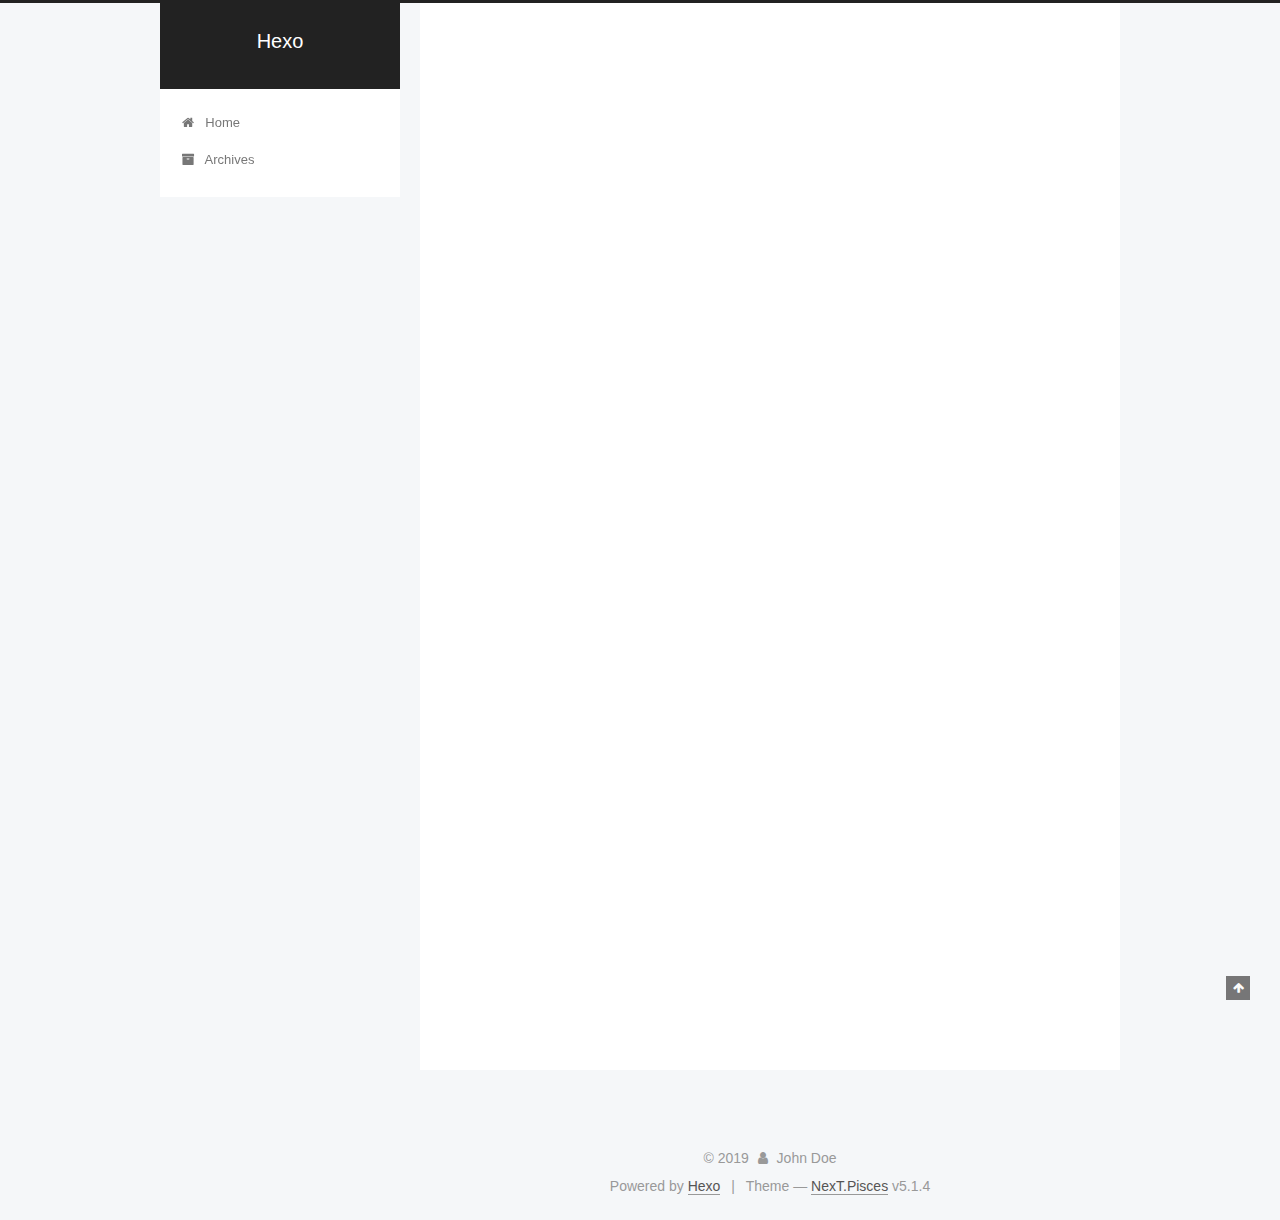
==== commit e7d9f848: "Site updated: 2019-03-04 18:03:36" ====
--- a/index.html
+++ b/index.html
@@ -5,7 +5,7 @@
   
 
 
-<html class="theme-next muse use-motion" lang>
+<html class="theme-next pisces use-motion" lang>
 <head><meta name="generator" content="Hexo 3.8.0">
   <meta charset="UTF-8">
 <meta http-equiv="X-UA-Compatible" content="IE=edge">
@@ -93,7 +93,7 @@
   var NexT = window.NexT || {};
   var CONFIG = {
     root: '/',
-    scheme: 'Muse',
+    scheme: 'Pisces',
     version: '5.1.4',
     sidebar: {"position":"left","display":"post","offset":12,"b2t":false,"scrollpercent":false,"onmobile":false},
     fancybox: true,
@@ -449,7 +449,7 @@
 
 
 
-  <div class="theme-info">Theme &mdash; <a class="theme-link" target="_blank" href="https://github.com/iissnan/hexo-theme-next">NexT.Muse</a> v5.1.4</div>
+  <div class="theme-info">Theme &mdash; <a class="theme-link" target="_blank" href="https://github.com/iissnan/hexo-theme-next">NexT.Pisces</a> v5.1.4</div>
 
 
 
@@ -549,6 +549,13 @@
   
   
 
+
+  <script type="text/javascript" src="/js/src/affix.js?v=5.1.4"></script>
+
+  <script type="text/javascript" src="/js/src/schemes/pisces.js?v=5.1.4"></script>
+
+
+
   
 
   
--- a/css/main.css
+++ b/css/main.css
@@ -189,7 +189,7 @@
   font-size: 14px;
   line-height: 2;
   color: #555;
-  background: #fff;
+  background: #f5f7f9;
 }
 @media (max-width: 767px) {
   body {
@@ -653,8 +653,8 @@
 @media (min-width: 992px) {
   .full-image.full-image.full-image.full-image {
     max-width: none;
-    width: 110%;
-    margin: 25px -5%;
+    width: 118%;
+    margin: 0 -9%;
   }
 }
 .blockquote-center,
@@ -940,11 +940,11 @@
   display: inline-block;
   padding: 0 20px;
   font-size: 14px;
-  color: #fff;
-  background: #222;
-  border: 2px solid #222;
+  color: #555;
+  background: #fff;
+  border: 2px solid #555;
   text-decoration: none;
-  border-radius: 0;
+  border-radius: 2px;
   transition-property: background-color;
   transition-duration: 0.2s;
   transition-timing-function: ease-in-out;
@@ -953,8 +953,8 @@
 }
 .btn:hover {
   border-color: #222;
-  color: #222;
-  background: #fff;
+  color: #fff;
+  background: #222;
 }
 .btn +.btn {
   margin: 0 0 8px 8px;
@@ -1066,7 +1066,7 @@
   width: 24px;
   background: #222;
   font-size: 12px;
-  opacity: 1;
+  opacity: 0.6;
   color: #fff;
   cursor: pointer;
   text-align: center;
@@ -1087,7 +1087,7 @@
   }
 }
 .back-to-top.back-to-top-on {
-  bottom: 19px;
+  bottom: 30px;
 }
 .header {
   background: transparent;
@@ -1136,7 +1136,7 @@
 .site-subtitle {
   margin-top: 10px;
   font-size: 13px;
-  color: #999;
+  color: #ddd;
 }
 .use-motion .brand {
   opacity: 0;
@@ -1209,7 +1209,8 @@
   transition-timing-function: ease-in-out;
   transition-delay: 0s;
 }
-.menu .menu-item a:hover {
+.menu .menu-item a:hover,
+.menu-item-active a {
   border-bottom-color: #222;
 }
 .menu .menu-item .fa {
@@ -1738,20 +1739,20 @@
   display: block;
   margin: 0 auto;
   padding: 2px;
-  max-width: 96px;
+  max-width: 120px;
   height: auto;
-  border: 2px solid #333;
+  border: 1px solid #eee;
 }
 .site-author-name {
-  margin: 5px 0 0;
+  margin: 0;
   text-align: center;
-  color: #f5f5f5;
-  font-weight: normal;
+  color: #222;
+  font-weight: 600;
 }
 .site-description {
-  margin-top: 5px;
+  margin-top: 0;
   text-align: center;
-  font-size: 14px;
+  font-size: 13px;
   color: #999;
 }
 .site-state {
@@ -1763,7 +1764,7 @@
 .site-state-item {
   display: inline-block;
   padding: 0 15px;
-  border-left: 1px solid #333;
+  border-left: 1px solid #eee;
 }
 .site-state-item:first-child {
   border-left: none;
@@ -1776,11 +1777,11 @@
   text-align: center;
   color: inherit;
   font-weight: 600;
-  font-size: 18px;
+  font-size: 16px;
 }
 .site-state-item-name {
   font-size: 13px;
-  color: inherit;
+  color: #999;
 }
 .feed-link {
   margin-top: 20px;
@@ -1822,7 +1823,7 @@
   width: 4px;
   height: 4px;
   border-radius: 50%;
-  background: #c1a3ff;
+  background: #2d0aa3;
 }
 .links-of-blogroll {
   font-size: 13px;
@@ -1860,7 +1861,7 @@
   color: #555;
 }
 .sidebar-nav li:hover {
-  color: #f5f5f5;
+  color: #fc6423;
 }
 .page-post-detail .sidebar-nav-toc {
   padding: 0 5px;
@@ -1869,11 +1870,11 @@
   margin-left: 10px;
 }
 .sidebar-nav .sidebar-nav-active {
-  color: #87daff;
-  border-bottom-color: #87daff;
+  color: #fc6423;
+  border-bottom-color: #fc6423;
 }
 .sidebar-nav .sidebar-nav-active:hover {
-  color: #87daff;
+  color: #fc6423;
 }
 .sidebar-panel {
   display: none;
@@ -1906,12 +1907,12 @@
   transition-timing-function: ease-in-out;
   transition-delay: 0s;
   transition-property: all;
-  color: #999;
-  border-bottom-color: #555;
+  color: #666;
+  border-bottom-color: #ccc;
 }
 .post-toc ol a:hover {
-  color: #ccc;
-  border-bottom-color: #ccc;
+  color: #000;
+  border-bottom-color: #000;
 }
 .post-toc .nav-item {
   overflow: hidden;
@@ -1933,14 +1934,14 @@
   display: block;
 }
 .post-toc .nav .active > a {
-  color: #87daff;
-  border-bottom-color: #87daff;
+  color: #fc6423;
+  border-bottom-color: #fc6423;
 }
 .post-toc .nav .active-current > a {
-  color: #87daff;
+  color: #fc6423;
 }
 .post-toc .nav .active-current > a:hover {
-  color: #87daff;
+  color: #fc6423;
 }
 .footer {
   font-size: 14px;
@@ -2345,6 +2346,16 @@
   transform: translate(-50%, -50%);
   color: #ccc;
 }
+@media (min-width: 768px) and (max-width: 991px) {
+  .busuanzi-count {
+    width: auto;
+  }
+}
+@media (max-width: 767px) {
+  .busuanzi-count {
+    width: auto;
+  }
+}
 .site-uv,
 .site-pv,
 .page-pv {
@@ -2580,83 +2591,403 @@
   }
 }
 .page-post-detail .sidebar-toggle-line {
-  background: #87daff;
+  background: #fc6423;
 }
 .page-post-detail .comments {
   overflow: hidden;
 }
-@media (max-width: 767px) {
-  .header-inner,
-  .container .main-inner,
+.header {
+  position: relative;
+  margin: 0 auto;
+  width: 960px;
+}
+@media (min-width: 768px) and (max-width: 991px) {
+  .header {
+    width: auto;
+  }
+}
+@media (max-width: 767px) {
+  .header {
+    width: auto;
+  }
+}
+.header-inner {
+  position: absolute;
+  top: 0;
+  overflow: hidden;
+  padding: 0;
+  width: 240px;
+  background: #fff;
+  box-shadow: initial;
+  border-radius: initial;
+}
+@media (min-width: 1600px) {
+  .container .header-inner {
+    width: 240px;
+  }
+}
+@media (min-width: 768px) and (max-width: 991px) {
+  .header-inner {
+    position: relative;
+    width: auto;
+    border-radius: initial;
+  }
+}
+@media (max-width: 767px) {
+  .header-inner {
+    position: relative;
+    width: auto;
+    border-radius: initial;
+  }
+}
+.main:before,
+.main:after {
+  content: " ";
+  display: table;
+}
+.main:after {
+  clear: both;
+}
+@media (min-width: 768px) and (max-width: 991px) {
+  .main {
+    padding-bottom: 100px;
+  }
+}
+@media (max-width: 767px) {
+  .main {
+    padding-bottom: 100px;
+  }
+}
+.container .main-inner {
+  width: 960px;
+}
+@media (min-width: 768px) and (max-width: 991px) {
+  .container .main-inner {
+    width: auto;
+  }
+}
+@media (max-width: 767px) {
+  .container .main-inner {
+    width: auto;
+  }
+}
+.content-wrap {
+  float: right;
+  box-sizing: border-box;
+  padding: 40px;
+  width: 700px;
+  background: #fff;
+  min-height: 700px;
+  box-shadow: initial;
+  border-radius: initial;
+}
+@media (min-width: 768px) and (max-width: 991px) {
+  .content-wrap {
+    width: 100%;
+    padding: 20px;
+    border-radius: initial;
+  }
+}
+@media (max-width: 767px) {
+  .content-wrap {
+    width: 100%;
+    padding: 20px;
+    min-height: auto;
+    border-radius: initial;
+  }
+}
+.sidebar {
+  position: static;
+  float: left;
+  margin-top: 300px;
+  width: 240px;
+  background: #f5f7f9;
+  box-shadow: none;
+}
+@media (min-width: 768px) and (max-width: 991px) {
+  .sidebar {
+    display: none;
+  }
+}
+@media (max-width: 767px) {
+  .sidebar {
+    display: none;
+  }
+}
+.sidebar-toggle {
+  display: none;
+}
+.footer-inner {
+  width: 960px;
+  padding-left: 260px;
+}
+@media (min-width: 768px) and (max-width: 991px) {
   .footer-inner {
     width: auto;
-  }
-}
-embed {
-  display: block;
-  margin: 0px auto 25px auto;
-}
-.custom-logo .site-meta-headline {
-  text-align: center;
-}
-.custom-logo .brand {
+    padding-left: 0 !important;
+    padding-right: 0 !important;
+  }
+}
+@media (max-width: 767px) {
+  .footer-inner {
+    width: auto;
+    padding-left: 0 !important;
+    padding-right: 0 !important;
+  }
+}
+.sidebar-position-right .header-inner {
+  right: 0;
+}
+.sidebar-position-right .content-wrap {
+  float: left;
+}
+.sidebar-position-right .sidebar {
+  float: right;
+}
+.sidebar-position-right .footer-inner {
+  padding-left: 0;
+  padding-right: 260px;
+}
+.site-brand-wrapper {
+  position: relative;
+}
+.site-meta {
+  padding: 20px 0;
+  color: #fff;
+  background: #222;
+}
+@media (min-width: 768px) and (max-width: 991px) {
+  .site-meta {
+    box-shadow: 0 0 16px rgba(0,0,0,0.5);
+  }
+}
+@media (max-width: 767px) {
+  .site-meta {
+    box-shadow: 0 0 16px rgba(0,0,0,0.5);
+  }
+}
+.brand {
+  padding: 0;
   background: none;
 }
-.custom-logo .site-title {
-  margin: 10px auto 0;
-  font-size: 24px;
-  color: #222;
-}
-.custom-logo .site-title a {
-  border: none;
-}
-.custom-logo-image {
-  margin: 0 auto;
-  padding: 5px;
-  max-width: 150px;
-  background: #fff;
-}
-@media (max-width: 767px) {
-  .site-nav {
-    position: absolute;
-    left: 0;
-    top: 52px;
-    margin: 0;
-    width: 100%;
-    padding: 0;
-    background: #fff;
-    border-bottom: 1px solid #ddd;
-    z-index: 1030;
-  }
-}
-@media (max-width: 767px) {
-  .menu {
-    text-align: left;
-  }
-}
-@media (max-width: 767px) {
-  .menu .menu-item {
-    display: block;
-    margin: 0 10px;
-    vertical-align: top;
-  }
-}
-@media (max-width: 767px) {
-  .menu .menu-item br {
-    display: none;
-  }
-}
-@media (max-width: 767px) {
-  .menu .menu-item a {
-    padding: 5px 10px;
-  }
-}
-.menu .menu-item .fa {
-  margin-right: 0;
+.brand:hover {
+  color: #fff;
+}
+.site-subtitle {
+  margin: 10px 10px 0;
+  font-weight: initial;
 }
 .site-search form {
   display: none;
 }
+.site-nav {
+  border-top: none;
+}
+@media (min-width: 768px) and (max-width: 991px) {
+  .site-nav {
+    display: none !important;
+  }
+}
+@media (min-width: 768px) and (max-width: 991px) {
+  .site-nav-on {
+    display: block !important;
+  }
+}
+.menu .menu-item {
+  display: block;
+  margin: 0;
+}
+.menu .menu-item a {
+  position: relative;
+  box-sizing: border-box;
+  padding: 5px 20px;
+  text-align: left;
+  line-height: inherit;
+  transition-property: background-color;
+  transition-duration: 0.2s;
+  transition-timing-function: ease-in-out;
+  transition-delay: 0s;
+}
+.menu .menu-item a:hover,
+.menu-item-active a {
+  background: #f9f9f9;
+  border-bottom-color: #fff;
+}
+.menu .menu-item br {
+  display: none;
+}
+.menu-item-active a:after {
+  content: " ";
+  position: absolute;
+  top: 50%;
+  margin-top: -3px;
+  right: 15px;
+  width: 6px;
+  height: 6px;
+  border-radius: 50%;
+  background-color: #bbb;
+}
+.btn-bar {
+  background-color: #fff;
+}
+.site-nav-toggle {
+  left: 20px;
+  top: 50%;
+  -webkit-transform: translateY(-50%);
+  -webkit-transform: translateY(-50%);
+  -moz-transform: translateY(-50%);
+  -ms-transform: translateY(-50%);
+  -o-transform: translateY(-50%);
+  transform: translateY(-50%);
+}
+@media (min-width: 768px) and (max-width: 991px) {
+  .site-nav-toggle {
+    display: block;
+  }
+}
+.use-motion .sidebar .motion-element {
+  opacity: 1;
+}
+.sidebar {
+  margin-left: -100%;
+  right: auto;
+  bottom: auto;
+  -webkit-transform: none;
+}
+.sidebar-inner {
+  box-sizing: border-box;
+  width: 240px;
+  color: #555;
+  background: #fff;
+  box-shadow: initial;
+  border-radius: initial;
+  opacity: 0;
+}
+.sidebar-inner.affix {
+  position: fixed;
+  top: 12px;
+}
+.sidebar-inner.affix-bottom {
+  position: absolute;
+}
+.site-overview {
+  text-align: left;
+}
+.site-author:before,
+.site-author:after {
+  content: " ";
+  display: table;
+}
+.site-author:after {
+  clear: both;
+}
+.sidebar a {
+  color: #555;
+}
+.sidebar a:hover {
+  color: #222;
+}
+.site-state-item {
+  padding: 0 10px;
+}
+.links-of-author-item a:before {
+  display: none;
+}
+.links-of-author-item a {
+  border-bottom: none;
+  text-decoration: underline;
+}
+.feed-link {
+  border-top: 1px dotted #ccc;
+  border-bottom: 1px dotted #ccc;
+  text-align: center;
+}
+.feed-link a {
+  display: block;
+  color: #fc6423;
+  border: none;
+}
+.feed-link a:hover {
+  background: none;
+  color: #e34603;
+}
+.feed-link a:hover i {
+  color: #e34603;
+}
+.links-of-author {
+  display: flex;
+  flex-wrap: wrap;
+  justify-content: center;
+}
+.links-of-author-item {
+  margin: 5px 0 0;
+  width: 50%;
+}
+.links-of-author-item a {
+  max-width: 216px;
+  box-sizing: border-box;
+  display: inline-block;
+  margin-right: 0;
+  margin-bottom: 0;
+  padding: 0 5px;
+  overflow: hidden;
+  white-space: nowrap;
+  text-overflow: ellipsis;
+}
+.links-of-author-item a {
+  display: block;
+  text-decoration: none;
+}
+.links-of-author-item a:hover {
+  border-radius: 4px;
+  background: #eee;
+}
+.links-of-author-item .fa {
+  margin-right: 2px;
+  font-size: 16px;
+}
+.links-of-author-item .fa-globe {
+  font-size: 15px;
+}
+.links-of-blogroll {
+  text-align: center;
+  margin-top: 20px;
+  padding: 3px 0 0;
+  border-top: 1px dotted #ccc;
+}
+.links-of-blogroll-title {
+  margin-top: 0;
+}
+.links-of-blogroll-item {
+  padding: 0;
+}
+.links-of-blogroll-inline:before,
+.links-of-blogroll-inline:after {
+  content: " ";
+  display: table;
+}
+.links-of-blogroll-inline:after {
+  clear: both;
+}
 .links-of-blogroll-inline .links-of-blogroll-item {
-  display: inline-block;
-}
+  margin: 5px 0 0;
+  width: 50%;
+  display: inline-block;
+  width: unset;
+}
+.links-of-blogroll-inline .links-of-blogroll-item a {
+  max-width: 216px;
+  box-sizing: border-box;
+  display: inline-block;
+  margin-right: 0;
+  margin-bottom: 0;
+  padding: 0 5px;
+  overflow: hidden;
+  white-space: nowrap;
+  text-overflow: ellipsis;
+}
+@media (max-width: 767px) {
+  .post-body {
+    text-align: justify;
+  }
+}
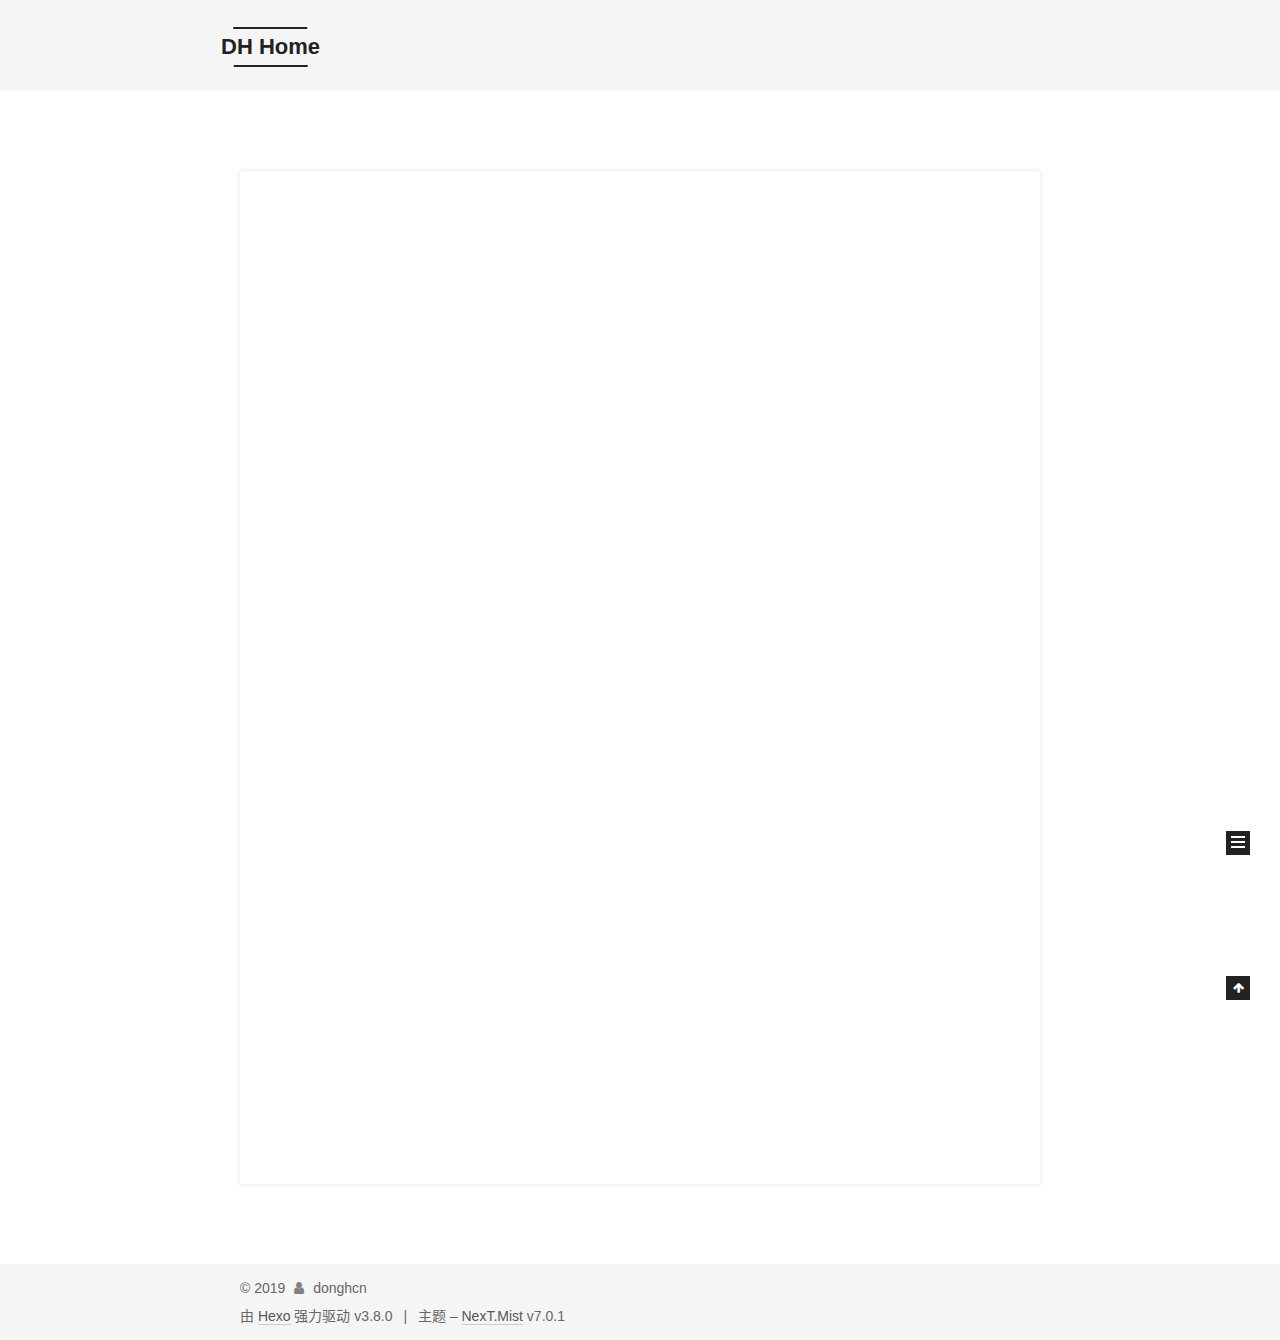
==== commit 80d554d1: "Site updated: 2019-03-10 16:27:44" ====
--- a/index.html
+++ b/index.html
@@ -2,14 +2,23 @@
 
 
 
-  
-
-
-<html class="theme-next pisces use-motion" lang>
+
+
+
+
+
+
+
+
+
+  
+
+
+<html class="theme-next mist use-motion" lang="zh-CN">
 <head><meta name="generator" content="Hexo 3.8.0">
   <meta charset="UTF-8">
 <meta http-equiv="X-UA-Compatible" content="IE=edge">
-<meta name="viewport" content="width=device-width, initial-scale=1, maximum-scale=1">
+<meta name="viewport" content="width=device-width, initial-scale=1, maximum-scale=2">
 <meta name="theme-color" content="#222">
 
 
@@ -20,89 +29,59 @@
 
 
 
-<meta http-equiv="Cache-Control" content="no-transform">
-<meta http-equiv="Cache-Control" content="no-siteapp">
-
-
-
-
-
-
-
-
-
-
-
-
-
-
-
-
-  
-  
-  <link href="/lib/fancybox/source/jquery.fancybox.css?v=2.1.5" rel="stylesheet" type="text/css">
-
-
-
-
-
-
-
-<link href="/lib/font-awesome/css/font-awesome.min.css?v=4.6.2" rel="stylesheet" type="text/css">
-
-<link href="/css/main.css?v=5.1.4" rel="stylesheet" type="text/css">
-
-
-  <link rel="apple-touch-icon" sizes="180x180" href="/images/apple-touch-icon-next.png?v=5.1.4">
-
-
-  <link rel="icon" type="image/png" sizes="32x32" href="/images/favicon-32x32-next.png?v=5.1.4">
-
-
-  <link rel="icon" type="image/png" sizes="16x16" href="/images/favicon-16x16-next.png?v=5.1.4">
-
-
-  <link rel="mask-icon" href="/images/logo.svg?v=5.1.4" color="#222">
-
-
-
-
-
-  <meta name="keywords" content="Hexo, NexT">
-
-
-
-
-
-
-
-
-
-
-<meta property="og:type" content="website">
-<meta property="og:title" content="Hexo">
-<meta property="og:url" content="http://yoursite.com/index.html">
-<meta property="og:site_name" content="Hexo">
-<meta property="og:locale" content="default">
-<meta name="twitter:card" content="summary">
-<meta name="twitter:title" content="Hexo">
-
-
-
-<script type="text/javascript" id="hexo.configurations">
+
+
+
+
+
+
+
+
+
+
+
+
+
+
+
+
+
+<link rel="stylesheet" href="/lib/font-awesome/css/font-awesome.min.css?v=4.6.2">
+
+<link rel="stylesheet" href="/css/main.css?v=7.0.1">
+
+
+  <link rel="apple-touch-icon" sizes="180x180" href="/images/apple-touch-icon-next.png?v=7.0.1">
+
+
+  <link rel="icon" type="image/png" sizes="32x32" href="/images/favicon-32x32-next.png?v=7.0.1">
+
+
+  <link rel="icon" type="image/png" sizes="16x16" href="/images/favicon-16x16-next.png?v=7.0.1">
+
+
+  <link rel="mask-icon" href="/images/logo.svg?v=7.0.1" color="#222">
+
+
+
+
+
+
+
+<script id="hexo.configurations">
   var NexT = window.NexT || {};
   var CONFIG = {
     root: '/',
-    scheme: 'Pisces',
-    version: '5.1.4',
-    sidebar: {"position":"left","display":"post","offset":12,"b2t":false,"scrollpercent":false,"onmobile":false},
-    fancybox: true,
+    scheme: 'Mist',
+    version: '7.0.1',
+    sidebar: {"position":"left","display":"post","offset":12,"onmobile":false,"dimmer":false},
+    back2top: true,
+    back2top_sidebar: false,
+    fancybox: false,
+    fastclick: false,
+    lazyload: false,
     tabs: true,
     motion: {"enable":true,"async":false,"transition":{"post_block":"fadeIn","post_header":"slideDownIn","post_body":"slideDownIn","coll_header":"slideLeftIn","sidebar":"slideUpIn"}},
-    duoshuo: {
-      userId: '0',
-      author: 'Author'
-    },
     algolia: {
       applicationID: '',
       apiKey: '',
@@ -114,26 +93,76 @@
 </script>
 
 
+  
+
+
+
+
+  <meta property="og:type" content="website">
+<meta property="og:title" content="DH Home">
+<meta property="og:url" content="http://yoursite.com/index.html">
+<meta property="og:site_name" content="DH Home">
+<meta property="og:locale" content="zh-CN">
+<meta name="twitter:card" content="summary">
+<meta name="twitter:title" content="DH Home">
+
+
+
+
+
 
   <link rel="canonical" href="http://yoursite.com/">
 
 
 
-
-
-  <title>Hexo</title>
-  
-
-
-
-
-
-
-
+<script id="page.configurations">
+  CONFIG.page = {
+    sidebar: "",
+  };
+</script>
+
+  <title>DH Home</title>
+  
+
+
+
+
+
+
+
+
+
+
+
+
+  <noscript>
+  <style>
+  .use-motion .motion-element,
+  .use-motion .brand,
+  .use-motion .menu-item,
+  .sidebar-inner,
+  .use-motion .post-block,
+  .use-motion .pagination,
+  .use-motion .comments,
+  .use-motion .post-header,
+  .use-motion .post-body,
+  .use-motion .collection-title { opacity: initial; }
+
+  .use-motion .logo,
+  .use-motion .site-title,
+  .use-motion .site-subtitle {
+    opacity: initial;
+    top: initial;
+  }
+
+  .use-motion .logo-line-before i { left: initial; }
+  .use-motion .logo-line-after i { right: initial; }
+  </style>
+</noscript>
 
 </head>
 
-<body itemscope itemtype="http://schema.org/WebPage" lang="default">
+<body itemscope itemtype="http://schema.org/WebPage" lang="zh-CN">
 
   
   
@@ -146,23 +175,22 @@
 
     <header id="header" class="header" itemscope itemtype="http://schema.org/WPHeader">
       <div class="header-inner"><div class="site-brand-wrapper">
-  <div class="site-meta ">
+  <div class="site-meta">
     
 
     <div class="custom-logo-site-title">
       <a href="/" class="brand" rel="start">
         <span class="logo-line-before"><i></i></span>
-        <span class="site-title">Hexo</span>
+        <span class="site-title">DH Home</span>
         <span class="logo-line-after"><i></i></span>
       </a>
     </div>
-      
-        <p class="site-subtitle"></p>
-      
+    
+    
   </div>
 
   <div class="site-nav-toggle">
-    <button>
+    <button aria-label="切换导航栏">
       <span class="btn-bar"></span>
       <span class="btn-bar"></span>
       <span class="btn-bar"></span>
@@ -170,48 +198,127 @@
   </div>
 </div>
 
+
+
 <nav class="site-nav">
   
-
-  
     <ul id="menu" class="menu">
       
         
-        <li class="menu-item menu-item-home">
-          <a href="/" rel="section">
-            
-              <i class="menu-item-icon fa fa-fw fa-home"></i> <br>
-            
-            Home
-          </a>
-        </li>
-      
-        
-        <li class="menu-item menu-item-archives">
-          <a href="/archives/" rel="section">
-            
-              <i class="menu-item-icon fa fa-fw fa-archive"></i> <br>
-            
-            Archives
-          </a>
-        </li>
-      
-
+        
+        
+          
+          <li class="menu-item menu-item-home menu-item-active">
+
+    
+    
+    
+      
+    
+
+    
+
+    <a href="/" rel="section"><i class="menu-item-icon fa fa-fw fa-home"></i> <br>首页</a>
+
+  </li>
+        
+        
+        
+          
+          <li class="menu-item menu-item-tags">
+
+    
+    
+    
+      
+    
+
+    
+
+    <a href="/tags/" rel="section"><i class="menu-item-icon fa fa-fw fa-tags"></i> <br>标签</a>
+
+  </li>
+        
+        
+        
+          
+          <li class="menu-item menu-item-categories">
+
+    
+    
+    
+      
+    
+
+    
+
+    <a href="/categories/" rel="section"><i class="menu-item-icon fa fa-fw fa-th"></i> <br>分类</a>
+
+  </li>
+        
+        
+        
+          
+          <li class="menu-item menu-item-archives">
+
+    
+    
+    
+      
+    
+
+    
+
+    <a href="/archives/" rel="section"><i class="menu-item-icon fa fa-fw fa-archive"></i> <br>归档</a>
+
+  </li>
+        
+        
+        
+          
+          <li class="menu-item menu-item-about">
+
+    
+    
+    
+      
+    
+
+    
+
+    <a href="/about/" rel="section"><i class="menu-item-icon fa fa-fw fa-user"></i> <br>关于</a>
+
+  </li>
+
+      
       
     </ul>
   
 
   
+    
+
+  
+
+  
 </nav>
 
 
 
- </div>
+  
+
+
+
+</div>
     </header>
+
+    
+
 
     <main id="main" class="main">
       <div class="main-inner">
         <div class="content-wrap">
+          
           <div id="content" class="content">
             
   <section id="posts" class="posts-expand">
@@ -222,6 +329,8 @@
 
   
   
+  
+
   
 
   <article class="post post-type-normal" itemscope itemtype="http://schema.org/Article">
@@ -232,13 +341,13 @@
     <link itemprop="mainEntityOfPage" href="http://yoursite.com/2019/03/04/hello-world/">
 
     <span hidden itemprop="author" itemscope itemtype="http://schema.org/Person">
-      <meta itemprop="name" content="John Doe">
+      <meta itemprop="name" content="donghcn">
       <meta itemprop="description" content>
       <meta itemprop="image" content="/images/avatar.gif">
     </span>
 
     <span hidden itemprop="publisher" itemscope itemtype="http://schema.org/Organization">
-      <meta itemprop="name" content="Hexo">
+      <meta itemprop="name" content="DH Home">
     </span>
 
     
@@ -248,23 +357,33 @@
         
           <h1 class="post-title" itemprop="name headline">
                 
-                <a class="post-title-link" href="/2019/03/04/hello-world/" itemprop="url">Hello World</a></h1>
+                
+                <a href="/2019/03/04/hello-world/" class="post-title-link" itemprop="url">Hello World</a>
+              
+            
+          </h1>
         
 
         <div class="post-meta">
           <span class="post-time">
+
+            
+            
+            
+
             
               <span class="post-meta-item-icon">
                 <i class="fa fa-calendar-o"></i>
               </span>
               
-                <span class="post-meta-item-text">Posted on</span>
+                <span class="post-meta-item-text">发表于</span>
               
-              <time title="Post created" itemprop="dateCreated datePublished" datetime="2019-03-04T15:13:29+08:00">
-                2019-03-04
-              </time>
-            
-
+
+              
+                
+              
+
+              <time title="创建时间：2019-03-04 15:13:29" itemprop="dateCreated datePublished" datetime="2019-03-04T15:13:29+08:00">2019-03-04</time>
             
 
             
@@ -273,6 +392,7 @@
           
 
           
+            
             
           
 
@@ -314,12 +434,22 @@
         
       
     </div>
-    
-    
-    
-
-    
-
+
+    
+
+    
+    
+    
+
+<div>
+
+</div>
+
+    
+
+    
+      
+    
     
 
     
@@ -350,9 +480,6 @@
 
 
           </div>
-          
-
-
           
 
         </div>
@@ -368,54 +495,55 @@
   </div>
 
   <aside id="sidebar" class="sidebar">
-    
     <div class="sidebar-inner">
 
       
 
       
 
-      <section class="site-overview-wrap sidebar-panel sidebar-panel-active">
+      <div class="site-overview-wrap sidebar-panel sidebar-panel-active">
         <div class="site-overview">
           <div class="site-author motion-element" itemprop="author" itemscope itemtype="http://schema.org/Person">
             
-              <p class="site-author-name" itemprop="name">John Doe</p>
-              <p class="site-description motion-element" itemprop="description"></p>
+              <p class="site-author-name" itemprop="name">donghcn</p>
+              <div class="site-description motion-element" itemprop="description"></div>
           </div>
 
-          <nav class="site-state motion-element">
-
-            
-              <div class="site-state-item site-state-posts">
+          
+            <nav class="site-state motion-element">
               
-                <a href="/archives/">
+                <div class="site-state-item site-state-posts">
+                
+                  <a href="/archives/">
+                
+                    <span class="site-state-item-count">1</span>
+                    <span class="site-state-item-name">日志</span>
+                  </a>
+                </div>
               
-                  <span class="site-state-item-count">1</span>
-                  <span class="site-state-item-name">posts</span>
-                </a>
-              </div>
-            
-
-            
-
-            
-
-          </nav>
-
-          
-
-          
-
-          
-          
-
-          
-          
-
+
+              
+
+              
+            </nav>
+          
+
+          
+
+          
+
+          
+
+          
+          
+
+          
+            
+          
           
 
         </div>
-      </section>
+      </div>
 
       
 
@@ -423,6 +551,7 @@
 
     </div>
   </aside>
+  
 
 
         
@@ -432,16 +561,18 @@
     <footer id="footer" class="footer">
       <div class="footer-inner">
         <div class="copyright">&copy; <span itemprop="copyrightYear">2019</span>
-  <span class="with-love">
+  <span class="with-love" id="animate">
     <i class="fa fa-user"></i>
   </span>
-  <span class="author" itemprop="copyrightHolder">John Doe</span>
+  <span class="author" itemprop="copyrightHolder">donghcn</span>
+
+  
 
   
 </div>
 
 
-  <div class="powered-by">Powered by <a class="theme-link" target="_blank" href="https://hexo.io">Hexo</a></div>
+  <div class="powered-by">由 <a href="https://hexo.io" class="theme-link" rel="noopener" target="_blank">Hexo</a> 强力驱动 v3.8.0</div>
 
 
 
@@ -449,12 +580,13 @@
 
 
 
-  <div class="theme-info">Theme &mdash; <a class="theme-link" target="_blank" href="https://github.com/iissnan/hexo-theme-next">NexT.Pisces</a> v5.1.4</div>
-
-
-
-
-        
+  <div class="theme-info">主题 – <a href="https://theme-next.org" class="theme-link" rel="noopener" target="_blank">NexT.Mist</a> v7.0.1</div>
+
+
+
+
+        
+
 
 
 
@@ -475,11 +607,14 @@
 
     
 
+    
+
+    
   </div>
 
   
 
-<script type="text/javascript">
+<script>
   if (Object.prototype.toString.call(window.Promise) !== '[object Function]') {
     window.Promise = null;
   }
@@ -493,131 +628,174 @@
 
 
 
-  
-
-
-
-
-
-
-
-
-
-
-
-
-  
-  
-    <script type="text/javascript" src="/lib/jquery/index.js?v=2.1.3"></script>
-  
-
-  
-  
-    <script type="text/javascript" src="/lib/fastclick/lib/fastclick.min.js?v=1.0.6"></script>
-  
-
-  
-  
-    <script type="text/javascript" src="/lib/jquery_lazyload/jquery.lazyload.js?v=1.9.7"></script>
-  
-
-  
-  
-    <script type="text/javascript" src="/lib/velocity/velocity.min.js?v=1.2.1"></script>
-  
-
-  
-  
-    <script type="text/javascript" src="/lib/velocity/velocity.ui.min.js?v=1.2.1"></script>
-  
-
-  
-  
-    <script type="text/javascript" src="/lib/fancybox/source/jquery.fancybox.pack.js?v=2.1.5"></script>
-  
-
-
-  
-
-
-  <script type="text/javascript" src="/js/src/utils.js?v=5.1.4"></script>
-
-  <script type="text/javascript" src="/js/src/motion.js?v=5.1.4"></script>
-
-
-
-  
-  
-
-
-  <script type="text/javascript" src="/js/src/affix.js?v=5.1.4"></script>
-
-  <script type="text/javascript" src="/js/src/schemes/pisces.js?v=5.1.4"></script>
-
-
-
-  
-
-  
-
-
-  <script type="text/javascript" src="/js/src/bootstrap.js?v=5.1.4"></script>
-
-
-
-  
-
-
-  
-
-
-
-
-	
-
-
-
-
-
-  
-
-
-
-
-
-  
-
-
-
-
-
-
-
-
-
-
-
-
-  
-
-
-
-
-
-  
-
-  
-
-  
-
-  
-  
-
-  
-
-  
-
-  
+
+
+
+
+
+  
+    
+    
+  
+  <script color="0,0,255" opacity="0.5" zindex="-1" count="99" src="/lib/canvas-nest/canvas-nest.min.js"></script>
+
+
+
+
+
+
+
+
+
+
+
+
+
+  
+  <script src="/lib/jquery/index.js?v=2.1.3"></script>
+
+  
+  <script src="/lib/velocity/velocity.min.js?v=1.2.1"></script>
+
+  
+  <script src="/lib/velocity/velocity.ui.min.js?v=1.2.1"></script>
+
+
+  
+
+
+  <script src="/js/src/utils.js?v=7.0.1"></script>
+
+  <script src="/js/src/motion.js?v=7.0.1"></script>
+
+
+
+  
+  
+
+
+  <script src="/js/src/schemes/muse.js?v=7.0.1"></script>
+
+
+
+
+  
+
+  
+
+
+  <script src="/js/src/next-boot.js?v=7.0.1"></script>
+
+
+  
+
+  
+
+
+
+  
+
+
+
+
+  
+
+  
+
+  
+
+  
+
+  
+
+  
+
+  
+
+  
+
+  
+
+  
+
+  
+
+  
+
+  
+<style>
+  .copy-btn {
+    display: inline-block;
+    padding: 6px 12px;
+    font-size: 13px;
+    font-weight: 700;
+    line-height: 20px;
+    color: #333;
+    white-space: nowrap;
+    vertical-align: middle;
+    cursor: pointer;
+    
+      background-color: #eee;
+      background-image: linear-gradient(#fcfcfc, #eee);
+      border: 1px solid #d5d5d5;
+      border-radius: 3px;
+    
+    user-select: none;
+    outline: 0;
+  }
+
+  .highlight-wrap .copy-btn {
+    transition: opacity .3s ease-in-out;
+    opacity: 0;
+    padding: 2px 6px;
+    position: absolute;
+    
+      right: 4px;
+      top: 8px;
+    
+  }
+
+  .highlight-wrap:hover .copy-btn,
+  .highlight-wrap .copy-btn:focus {
+    opacity: 1;
+  }
+
+  .highlight-wrap {
+    position: relative;
+  }
+</style>
+<script>
+  $('.highlight').each(function(i, e) {
+    var $wrap = $('<div>').addClass('highlight-wrap');
+    $(e).after($wrap);
+    $wrap.append($('<button>').addClass('copy-btn').append('复制').on('click', function(e) {
+      var code = $(this).parent().find('.code').find('.line').map(function(i, e) {
+        return $(e).text();
+      }).toArray().join('\n');
+      var ta = document.createElement('textarea');
+      var yPosition = window.pageYOffset || document.documentElement.scrollTop;
+      ta.style.top = yPosition + 'px'; // Prevent page scroll
+      ta.style.position = 'absolute';
+      ta.style.opacity = '0';
+      ta.readOnly = true;
+      ta.value = code;
+      document.body.appendChild(ta);
+      ta.select();
+      ta.setSelectionRange(0, code.length);
+      ta.readOnly = false;
+      var result = document.execCommand('copy');
+      
+      ta.blur(); // For iOS
+      $(this).blur();
+    })).on('mouseleave', function(e) {
+      var $b = $(this).find('.copy-btn');
+      setTimeout(function() {
+        $b.text('复制');
+      }, 300);
+    }).append(e);
+  })
+</script>
+
 
 </body>
 </html>
--- a/css/main.css
+++ b/css/main.css
@@ -189,7 +189,7 @@
   font-size: 14px;
   line-height: 2;
   color: #555;
-  background: #f5f7f9;
+  background: #fff;
 }
 @media (max-width: 767px) {
   body {
@@ -201,7 +201,7 @@
     padding-right: 0 !important;
   }
 }
-@media (min-width: 1600px) {
+@media (min-width: 1200px) {
   body {
     font-size: 16px;
   }
@@ -218,6 +218,7 @@
   line-height: 1.5;
   font-family: 'Lato', "PingFang SC", "Microsoft YaHei", sans-serif;
 }
+h1,
 h2,
 h3,
 h4,
@@ -226,70 +227,113 @@
   margin: 20px 0 15px;
 }
 h1 {
+  font-size: 24px;
+}
+h1 code {
+  font-size: 24px;
+}
+@media (max-width: 767px) {
+  h1 {
+    font-size: 20px;
+  }
+  h1 code {
+    font-size: 20px;
+  }
+}
+h2 {
   font-size: 22px;
 }
-@media (max-width: 767px) {
-  h1 {
+h2 code {
+  font-size: 22px;
+}
+@media (max-width: 767px) {
+  h2 {
     font-size: 18px;
   }
-}
-h2 {
+  h2 code {
+    font-size: 18px;
+  }
+}
+h3 {
   font-size: 20px;
 }
-@media (max-width: 767px) {
-  h2 {
+h3 code {
+  font-size: 20px;
+}
+@media (max-width: 767px) {
+  h3 {
     font-size: 16px;
   }
-}
-h3 {
+  h3 code {
+    font-size: 16px;
+  }
+}
+h4 {
   font-size: 18px;
 }
-@media (max-width: 767px) {
-  h3 {
+h4 code {
+  font-size: 18px;
+}
+@media (max-width: 767px) {
+  h4 {
     font-size: 14px;
   }
-}
-h4 {
+  h4 code {
+    font-size: 14px;
+  }
+}
+h5 {
   font-size: 16px;
 }
-@media (max-width: 767px) {
-  h4 {
+h5 code {
+  font-size: 16px;
+}
+@media (max-width: 767px) {
+  h5 {
     font-size: 12px;
   }
-}
-h5 {
+  h5 code {
+    font-size: 12px;
+  }
+}
+h6 {
   font-size: 14px;
 }
-@media (max-width: 767px) {
-  h5 {
+h6 code {
+  font-size: 14px;
+}
+@media (max-width: 767px) {
+  h6 {
     font-size: 10px;
   }
-}
-h6 {
-  font-size: 12px;
-}
-@media (max-width: 767px) {
-  h6 {
-    font-size: 8px;
+  h6 code {
+    font-size: 10px;
   }
 }
 p {
   margin: 0 0 20px 0;
 }
-a {
+a,
+span.exturl {
+  overflow-wrap: break-word;
+  word-wrap: break-word;
+  background-color: transparent;
   color: #555;
   text-decoration: none;
   outline: none;
   border-bottom: 1px solid #999;
-  word-wrap: break-word;
-}
-a:hover {
+  cursor: pointer;
+}
+a:hover,
+span.exturl:hover {
   color: #222;
   border-bottom-color: #222;
 }
-blockquote {
-  margin: 0;
-  padding: 0;
+video {
+  max-width: 100%;
+  display: block;
+  margin-left: auto;
+  margin-right: auto;
 }
 img {
   display: block;
@@ -305,6 +349,7 @@
   background-image: repeating-linear-gradient(-45deg, #fff, #fff 4px, transparent 4px, transparent 8px);
 }
 blockquote {
+  margin: 0;
   padding: 0 15px;
   color: #666;
   border-left: 4px solid #ddd;
@@ -398,15 +443,16 @@
 .use-motion .motion-element {
   opacity: 0;
 }
+.table-container {
+  margin: 20px 0;
+  overflow: auto;
+  -webkit-overflow-scrolling: touch;
+}
 table {
-  margin: 20px 0;
   width: 100%;
   border-collapse: collapse;
   border-spacing: 0;
-  border: 1px solid #ddd;
   font-size: 14px;
-  table-layout: fixed;
-  word-wrap: break-all;
 }
 table>tbody>tr:nth-of-type(odd) {
   background-color: #f9f9f9;
@@ -424,8 +470,8 @@
 }
 th,
 td {
+  border: 1px solid #ddd;
   border-bottom: 3px solid #ddd;
-  border-right: 1px solid #eee;
 }
 th {
   padding-bottom: 10px;
@@ -440,41 +486,48 @@
 }
 .container {
   position: relative;
-  min-height: 100%;
 }
 .header-inner {
   margin: 0 auto;
   padding: 100px 0 70px;
   width: 700px;
 }
+@media (min-width: 1200px) {
+  .container .header-inner {
+    width: 800px;
+  }
+}
 @media (min-width: 1600px) {
   .container .header-inner {
     width: 900px;
   }
 }
-.main {
-  padding-bottom: 150px;
-}
 .main-inner {
   margin: 0 auto;
   width: 700px;
 }
+@media (min-width: 1200px) {
+  .container .main-inner {
+    width: 800px;
+  }
+}
 @media (min-width: 1600px) {
   .container .main-inner {
     width: 900px;
   }
 }
 .footer {
-  position: absolute;
-  left: 0;
-  bottom: 0;
-  width: 100%;
-  min-height: 50px;
+  padding: 20px 0;
 }
 .footer-inner {
   box-sizing: border-box;
-  margin: 20px auto;
+  margin: 0px auto;
   width: 700px;
+}
+@media (min-width: 1200px) {
+  .container .footer-inner {
+    width: 800px;
+  }
 }
 @media (min-width: 1600px) {
   .container .footer-inner {
@@ -486,7 +539,7 @@
   overflow: auto;
   margin: 20px 0;
   padding: 0;
-  font-size: 13px;
+  font-size: 14px;
   color: #4d4d4c;
   background: #f7f7f7;
   line-height: 1.6;
@@ -496,12 +549,13 @@
   font-family: consolas, Menlo, "PingFang SC", "Microsoft YaHei", monospace;
 }
 code {
+  overflow-wrap: break-word;
+  word-wrap: break-word;
   padding: 2px 4px;
-  word-wrap: break-word;
   color: #555;
   background: #eee;
   border-radius: 3px;
-  font-size: 13px;
+  font-size: 14px;
 }
 pre {
   padding: 10px;
@@ -534,6 +588,10 @@
   color: #4d4d4c;
   line-height: 1em;
   margin-bottom: 1em;
+  margin: 0em;
+  padding: 0.5em;
+  background: #eee;
+  border-bottom: 1px solid #e9e9e9;
 }
 .highlight figcaption:before,
 .highlight figcaption:after {
@@ -593,6 +651,7 @@
 pre .variable,
 pre .attribute,
 pre .tag,
+pre .name,
 pre .regexp,
 pre .ruby .constant,
 pre .xml .tag .title,
@@ -607,6 +666,7 @@
 pre .number,
 pre .preprocessor,
 pre .built_in,
+pre .builtin-name,
 pre .literal,
 pre .params,
 pre .constant,
@@ -616,13 +676,13 @@
 pre .ruby .class .title,
 pre .css .rules .attribute,
 pre .string,
+pre .symbol,
 pre .value,
 pre .inheritance,
 pre .header,
 pre .ruby .symbol,
 pre .xml .cdata,
 pre .special,
-pre .number,
 pre .formula {
   color: #718c00;
 }
@@ -644,18 +704,8 @@
 pre .javascript .function {
   color: #8959a8;
 }
-.full-image.full-image.full-image.full-image {
+.posts-expand .post-body img.full-image {
   border: none;
-  max-width: 100%;
-  width: auto;
-  margin: 20px auto 25px;
-}
-@media (min-width: 992px) {
-  .full-image.full-image.full-image.full-image {
-    max-width: none;
-    width: 118%;
-    margin: 0 -9%;
-  }
 }
 .blockquote-center,
 .page-home .post-type-quote blockquote,
@@ -741,6 +791,29 @@
   max-width: 150px;
   max-height: 150px;
 }
+.post-body .label {
+  display: inline;
+  padding: 0 2px;
+  white-space: nowrap;
+}
+.post-body .label.default {
+  background-color: #f0f0f0;
+}
+.post-body .label.primary {
+  background-color: #efe6f7;
+}
+.post-body .label.info {
+  background-color: #e5f2f8;
+}
+.post-body .label.success {
+  background-color: #e7f4e9;
+}
+.post-body .label.warning {
+  background-color: #fcf6e1;
+}
+.post-body .label.danger {
+  background-color: #fae8eb;
+}
 .post-body .note {
   position: relative;
   padding: 15px;
@@ -835,29 +908,6 @@
 .post-body .note.danger h6 {
   color: #d9534f;
 }
-.post-body .label {
-  display: inline;
-  padding: 0 2px;
-  white-space: nowrap;
-}
-.post-body .label.default {
-  background-color: #f0f0f0;
-}
-.post-body .label.primary {
-  background-color: #efe6f7;
-}
-.post-body .label.info {
-  background-color: #e5f2f8;
-}
-.post-body .label.success {
-  background-color: #e7f4e9;
-}
-.post-body .label.warning {
-  background-color: #fcf6e1;
-}
-.post-body .label.danger {
-  background-color: #fae8eb;
-}
 .post-body .tabs {
   position: relative;
   display: block;
@@ -941,10 +991,10 @@
   padding: 0 20px;
   font-size: 14px;
   color: #555;
-  background: #fff;
-  border: 2px solid #555;
+  background: transparent;
+  border: 2px solid #222;
   text-decoration: none;
-  border-radius: 2px;
+  border-radius: 0;
   transition-property: background-color;
   transition-duration: 0.2s;
   transition-timing-function: ease-in-out;
@@ -953,8 +1003,8 @@
 }
 .btn:hover {
   border-color: #222;
-  color: #fff;
-  background: #222;
+  color: #222;
+  background: #fff;
 }
 .btn +.btn {
   margin: 0 0 8px 8px;
@@ -1056,6 +1106,9 @@
   display: inline-block;
   margin: 10px;
 }
+.tag-cloud a:hover {
+  color: #222 !important;
+}
 .back-to-top {
   box-sizing: border-box;
   position: fixed;
@@ -1066,7 +1119,7 @@
   width: 24px;
   background: #222;
   font-size: 12px;
-  opacity: 0.6;
+  opacity: 1;
   color: #fff;
   cursor: pointer;
   text-align: center;
@@ -1087,7 +1140,7 @@
   }
 }
 .back-to-top.back-to-top-on {
-  bottom: 30px;
+  bottom: 19px;
 }
 .header {
   background: transparent;
@@ -1101,7 +1154,7 @@
 }
 .site-meta {
   margin: 0;
-  text-align: center;
+  text-align: left;
 }
 @media (max-width: 767px) {
   .site-meta {
@@ -1112,12 +1165,12 @@
   position: relative;
   display: inline-block;
   padding: 0 40px;
-  color: #fff;
+  color: #222;
   background: #222;
   border-bottom: none;
 }
 .brand:hover {
-  color: #fff;
+  color: #222;
 }
 .logo {
   display: inline-block;
@@ -1136,14 +1189,15 @@
 .site-subtitle {
   margin-top: 10px;
   font-size: 13px;
-  color: #ddd;
+  color: #999;
 }
 .use-motion .brand {
   opacity: 0;
 }
 .use-motion .logo,
 .use-motion .site-title,
-.use-motion .site-subtitle {
+.use-motion .site-subtitle,
+.use-motion .custom-logo-image {
   opacity: 0;
   position: relative;
   top: -10px;
@@ -1199,7 +1253,8 @@
     margin-top: 10px;
   }
 }
-.menu .menu-item a {
+.menu .menu-item a,
+.menu .menu-item span.exturl {
   display: block;
   font-size: 13px;
   line-height: inherit;
@@ -1210,7 +1265,7 @@
   transition-delay: 0s;
 }
 .menu .menu-item a:hover,
-.menu-item-active a {
+.menu .menu-item span.exturl:hover {
   border-bottom-color: #222;
 }
 .menu .menu-item .fa {
@@ -1220,12 +1275,13 @@
   opacity: 0;
 }
 .post-body {
+  overflow-wrap: break-word;
+  word-wrap: break-word;
   font-family: 'Lato', "PingFang SC", "Microsoft YaHei", sans-serif;
 }
-@media (max-width: 767px) {
-  .post-body {
-    word-break: break-word;
-  }
+.post-body .exturl .fa {
+  font-size: 14px;
+  margin-left: 4px;
 }
 .post-body .fancybox img {
   display: block !important;
@@ -1323,17 +1379,14 @@
 .posts-expand .post-body h6:hover .header-anchor {
   visibility: visible;
 }
-.posts-expand .post-body ul li {
+.posts-expand .post-body ul > li {
   list-style: circle;
 }
 .posts-expand .post-body img {
   box-sizing: border-box;
-  margin: auto;
+  margin: 0 auto 25px;
   padding: 3px;
   border: 1px solid #ddd;
-}
-.posts-expand .post-body .fancybox img {
-  margin: 0 auto 25px;
 }
 @media (max-width: 767px) {
   .posts-collapse {
@@ -1349,7 +1402,7 @@
 .posts-collapse {
   position: relative;
   z-index: 1010;
-  margin-left: 55px;
+  margin-left: 0;
 }
 .posts-collapse::after {
   content: " ";
@@ -1443,7 +1496,8 @@
   margin-left: 3px;
   opacity: 0.6;
 }
-.posts-collapse .post-title a {
+.posts-collapse .post-title a,
+.posts-collapse .post-title span.exturl {
   color: #666;
   border-bottom: none;
 }
@@ -1454,8 +1508,9 @@
   display: none;
 }
 .posts-expand .post-title {
+  overflow-wrap: break-word;
+  word-wrap: break-word;
   text-align: center;
-  word-break: break-word;
   font-weight: 400;
 }
 .posts-expand .post-title-link {
@@ -1493,7 +1548,8 @@
   transform: scaleX(1);
 }
 .posts-expand .post-title-link .fa {
-  font-size: 16px;
+  font-size: 20px;
+  margin-left: 5px;
 }
 .posts-expand .post-meta {
   margin: 3px 0 60px 0;
@@ -1514,6 +1570,10 @@
   font-size: 14px;
   margin-top: 2px;
 }
+.posts-expand .post-meta time {
+  border-bottom: 1px dashed #999;
+  cursor: help;
+}
 .post-meta-divider {
   margin: 0 0.5em;
 }
@@ -1537,11 +1597,6 @@
 }
 @media (max-width: 767px) {
   .post-meta-item-text {
-    display: none;
-  }
-}
-@media (max-width: 767px) {
-  .posts-expand .post-comments-count {
     display: none;
   }
 }
@@ -1589,23 +1644,20 @@
   top: 2px;
 }
 .post-nav-item .fa {
-  position: absolute;
-  top: 8px;
-  left: 0;
   font-size: 12px;
+  margin-right: 5px;
 }
 .post-nav-next a {
-  padding-left: 15px;
+  padding-left: 5px;
 }
 .post-nav-prev {
   text-align: right;
 }
 .post-nav-prev a {
-  padding-right: 15px;
+  padding-right: 5px;
 }
 .post-nav-prev .fa {
-  right: 0;
-  left: auto;
+  margin-left: 5px;
 }
 .posts-expand .post-eof {
   display: block;
@@ -1670,11 +1722,13 @@
   background: #222;
   -webkit-transform: translateZ(0);
 }
-.sidebar a {
+.sidebar a,
+.sidebar .exturl {
   color: #999;
   border-bottom-color: #555;
 }
-.sidebar a:hover {
+.sidebar a:hover,
+.sidebar .exturl:hover {
   color: #eee;
 }
 @media (min-width: 768px) and (max-width: 991px) {
@@ -1699,6 +1753,20 @@
 .site-overview {
   overflow-y: auto;
   overflow-x: hidden;
+}
+.cc-license {
+  margin-top: 10px;
+  text-align: center;
+}
+.cc-license .cc-opacity {
+  opacity: 0.7;
+  border-bottom: none;
+}
+.cc-license .cc-opacity:hover {
+  opacity: 0.9;
+}
+.cc-license img {
+  display: inline-block;
 }
 .sidebar-toggle {
   position: fixed;
@@ -1739,20 +1807,21 @@
   display: block;
   margin: 0 auto;
   padding: 2px;
-  max-width: 120px;
+  max-width: 96px;
   height: auto;
-  border: 1px solid #eee;
+  border: 2px solid #333;
+  opacity: 1;
 }
 .site-author-name {
-  margin: 0;
+  margin: 5px 0 0;
   text-align: center;
-  color: #222;
-  font-weight: 600;
+  color: #f5f5f5;
+  font-weight: normal;
 }
 .site-description {
-  margin-top: 0;
+  margin-top: 5px;
   text-align: center;
-  font-size: 13px;
+  font-size: 14px;
   color: #999;
 }
 .site-state {
@@ -1760,11 +1829,12 @@
   line-height: 1.4;
   white-space: nowrap;
   text-align: center;
+  margin-top: 10px;
 }
 .site-state-item {
   display: inline-block;
   padding: 0 15px;
-  border-left: 1px solid #eee;
+  border-left: 1px solid #333;
 }
 .site-state-item:first-child {
   border-left: none;
@@ -1777,14 +1847,14 @@
   text-align: center;
   color: inherit;
   font-weight: 600;
-  font-size: 16px;
+  font-size: 18px;
 }
 .site-state-item-name {
   font-size: 13px;
-  color: #999;
+  color: inherit;
 }
 .feed-link {
-  margin-top: 20px;
+  margin-top: 10px;
 }
 .feed-link a {
   display: inline-block;
@@ -1807,7 +1877,8 @@
 .links-of-author {
   margin-top: 20px;
 }
-.links-of-author a {
+.links-of-author a,
+.links-of-author .exturl {
   display: inline-block;
   vertical-align: middle;
   margin-right: 10px;
@@ -1815,7 +1886,8 @@
   border-bottom-color: #555;
   font-size: 13px;
 }
-.links-of-author a:before {
+.links-of-author a:before,
+.links-of-author .exturl:before {
   display: inline-block;
   vertical-align: middle;
   margin-right: 3px;
@@ -1823,7 +1895,7 @@
   width: 4px;
   height: 4px;
   border-radius: 50%;
-  background: #2d0aa3;
+  background: #1a5363;
 }
 .links-of-blogroll {
   font-size: 13px;
@@ -1841,7 +1913,8 @@
 .links-of-blogroll-item {
   padding: 2px 10px;
 }
-.links-of-blogroll-item a {
+.links-of-blogroll-item a,
+.links-of-blogroll-item span.exturl {
   max-width: 280px;
   box-sizing: border-box;
   display: inline-block;
@@ -1861,7 +1934,7 @@
   color: #555;
 }
 .sidebar-nav li:hover {
-  color: #fc6423;
+  color: #f5f5f5;
 }
 .page-post-detail .sidebar-nav-toc {
   padding: 0 5px;
@@ -1870,11 +1943,11 @@
   margin-left: 10px;
 }
 .sidebar-nav .sidebar-nav-active {
-  color: #fc6423;
-  border-bottom-color: #fc6423;
+  color: #87daff;
+  border-bottom-color: #87daff;
 }
 .sidebar-nav .sidebar-nav-active:hover {
-  color: #fc6423;
+  color: #87daff;
 }
 .sidebar-panel {
   display: none;
@@ -1907,17 +1980,16 @@
   transition-timing-function: ease-in-out;
   transition-delay: 0s;
   transition-property: all;
-  color: #666;
+  color: #999;
+  border-bottom-color: #555;
+}
+.post-toc ol a:hover {
+  color: #ccc;
   border-bottom-color: #ccc;
-}
-.post-toc ol a:hover {
-  color: #000;
-  border-bottom-color: #000;
 }
 .post-toc .nav-item {
   overflow: hidden;
   text-overflow: ellipsis;
-  text-align: justify;
   white-space: nowrap;
   line-height: 1.8;
 }
@@ -1934,14 +2006,14 @@
   display: block;
 }
 .post-toc .nav .active > a {
-  color: #fc6423;
-  border-bottom-color: #fc6423;
+  color: #87daff;
+  border-bottom-color: #87daff;
 }
 .post-toc .nav .active-current > a {
-  color: #fc6423;
+  color: #87daff;
 }
 .post-toc .nav .active-current > a:hover {
-  color: #fc6423;
+  color: #87daff;
 }
 .footer {
   font-size: 14px;
@@ -1956,284 +2028,131 @@
 .with-love {
   display: inline-block;
   margin: 0 5px;
+  color: #808080;
 }
 .powered-by,
 .theme-info {
   display: inline-block;
 }
-.cc-license {
-  margin-top: 10px;
-  text-align: center;
-}
-.cc-license .cc-opacity {
-  opacity: 0.7;
-  border-bottom: none;
-}
-.cc-license .cc-opacity:hover {
-  opacity: 0.9;
-}
-.cc-license img {
-  display: inline-block;
-}
-.theme-next #ds-thread #ds-reset {
-  color: #555;
-}
-.theme-next #ds-thread #ds-reset .ds-replybox {
-  margin-bottom: 30px;
-}
-.theme-next #ds-thread #ds-reset .ds-replybox .ds-avatar,
-.theme-next #ds-reset .ds-avatar img {
-  box-shadow: none;
-}
-.theme-next #ds-thread #ds-reset .ds-textarea-wrapper {
-  border-color: #c7d4e1;
-  background: none;
-  border-top-right-radius: 3px;
-  border-top-left-radius: 3px;
-}
-.theme-next #ds-thread #ds-reset .ds-textarea-wrapper textarea {
-  height: 60px;
-}
-.theme-next #ds-reset .ds-rounded-top {
-  border-radius: 0;
-}
-.theme-next #ds-thread #ds-reset .ds-post-toolbar {
-  box-sizing: border-box;
-  border: 1px solid #c7d4e1;
-  background: #f6f8fa;
-}
-.theme-next #ds-thread #ds-reset .ds-post-options {
-  height: 40px;
-  border: none;
-  background: none;
-}
-.theme-next #ds-thread #ds-reset .ds-toolbar-buttons {
-  top: 11px;
-}
-.theme-next #ds-thread #ds-reset .ds-sync {
-  top: 5px;
-}
-.theme-next #ds-thread #ds-reset .ds-post-button {
-  top: 4px;
-  right: 5px;
-  width: 90px;
-  height: 30px;
-  border: 1px solid #c5ced7;
-  border-radius: 3px;
-  background-image: linear-gradient(#fbfbfc, #f5f7f9);
-  color: #60676d;
-}
-.theme-next #ds-thread #ds-reset .ds-post-button:hover {
-  background-position: 0 -30px;
-  color: #60676d;
-}
-.theme-next #ds-thread #ds-reset .ds-comments-info {
-  padding: 10px 0;
-}
-.theme-next #ds-thread #ds-reset .ds-sort {
-  display: none;
-}
-.theme-next #ds-thread #ds-reset li.ds-tab a.ds-current {
-  border: none;
-  background: #f6f8fa;
-  color: #60676d;
-}
-.theme-next #ds-thread #ds-reset li.ds-tab a.ds-current:hover {
-  background-color: #e9f0f7;
-  color: #60676d;
-}
-.theme-next #ds-thread #ds-reset li.ds-tab a {
-  border-radius: 2px;
-  padding: 5px;
-}
-.theme-next #ds-thread #ds-reset .ds-login-buttons p {
-  color: #999;
-  line-height: 36px;
-}
-.theme-next #ds-thread #ds-reset .ds-login-buttons .ds-service-list li {
-  height: 28px;
-}
-.theme-next #ds-thread #ds-reset .ds-service-list a {
-  background: none;
-  padding: 5px;
-  border: 1px solid;
-  border-radius: 3px;
-  text-align: center;
-}
-.theme-next #ds-thread #ds-reset .ds-service-list a:hover {
-  color: #fff;
-  background: #666;
-}
-.theme-next #ds-thread #ds-reset .ds-service-list .ds-weibo {
-  color: #fc9b00;
-  border-color: #fc9b00;
-}
-.theme-next #ds-thread #ds-reset .ds-service-list .ds-weibo:hover {
-  background: #fc9b00;
-}
-.theme-next #ds-thread #ds-reset .ds-service-list .ds-qq {
-  color: #60a3ec;
-  border-color: #60a3ec;
-}
-.theme-next #ds-thread #ds-reset .ds-service-list .ds-qq:hover {
-  background: #60a3ec;
-}
-.theme-next #ds-thread #ds-reset .ds-service-list .ds-renren {
-  color: #2e7ac4;
-  border-color: #2e7ac4;
-}
-.theme-next #ds-thread #ds-reset .ds-service-list .ds-renren:hover {
-  background: #2e7ac4;
-}
-.theme-next #ds-thread #ds-reset .ds-service-list .ds-douban {
-  color: #37994c;
-  border-color: #37994c;
-}
-.theme-next #ds-thread #ds-reset .ds-service-list .ds-douban:hover {
-  background: #37994c;
-}
-.theme-next #ds-thread #ds-reset .ds-service-list .ds-kaixin {
-  color: #fef20d;
-  border-color: #fef20d;
-}
-.theme-next #ds-thread #ds-reset .ds-service-list .ds-kaixin:hover {
-  background: #fef20d;
-}
-.theme-next #ds-thread #ds-reset .ds-service-list .ds-netease {
-  color: #f00;
-  border-color: #f00;
-}
-.theme-next #ds-thread #ds-reset .ds-service-list .ds-netease:hover {
-  background: #f00;
-}
-.theme-next #ds-thread #ds-reset .ds-service-list .ds-sohu {
-  color: #ffcb05;
-  border-color: #ffcb05;
-}
-.theme-next #ds-thread #ds-reset .ds-service-list .ds-sohu:hover {
-  background: #ffcb05;
-}
-.theme-next #ds-thread #ds-reset .ds-service-list .ds-baidu {
-  color: #2831e0;
-  border-color: #2831e0;
-}
-.theme-next #ds-thread #ds-reset .ds-service-list .ds-baidu:hover {
-  background: #2831e0;
-}
-.theme-next #ds-thread #ds-reset .ds-service-list .ds-google {
-  color: #166bec;
-  border-color: #166bec;
-}
-.theme-next #ds-thread #ds-reset .ds-service-list .ds-google:hover {
-  background: #166bec;
-}
-.theme-next #ds-thread #ds-reset .ds-service-list .ds-weixin {
-  color: #00ce0d;
-  border-color: #00ce0d;
-}
-.theme-next #ds-thread #ds-reset .ds-service-list .ds-weixin:hover {
-  background: #00ce0d;
-}
-.theme-next #ds-thread #ds-reset .ds-service-list .ds-more-services {
-  border: none;
-}
-.theme-next #ds-thread #ds-reset .ds-service-list .ds-more-services:hover {
-  background: none;
-}
-.theme-next #ds-reset .duoshuo-ua-admin {
-  display: inline-block;
-  color: #f00;
-}
-.theme-next #ds-reset .duoshuo-ua-platform,
-.theme-next #ds-reset .duoshuo-ua-browser {
-  color: #ccc;
-}
-.theme-next #ds-reset .duoshuo-ua-platform .fa,
-.theme-next #ds-reset .duoshuo-ua-browser .fa {
-  display: inline-block;
-  margin-right: 3px;
-}
-.theme-next #ds-reset .duoshuo-ua-separator {
-  display: inline-block;
-  margin-left: 5px;
-}
-.theme-next .this_ua {
-  background-color: #ccc !important;
-  border-radius: 4px;
-  padding: 0 5px !important;
-  margin: 1px 1px !important;
-  border: 1px solid #bbb !important;
-  color: #fff;
-  display: inline-block !important;
-}
-.theme-next .this_ua.admin {
-  background-color: #d9534f !important;
-  border-color: #d9534f !important;
-}
-.theme-next .this_ua.platform.iOS,
-.theme-next .this_ua.platform.Mac,
-.theme-next .this_ua.platform.Windows {
-  background-color: #39b3d7 !important;
-  border-color: #46b8da !important;
-}
-.theme-next .this_ua.platform.Linux {
-  background-color: #3a3a3a !important;
-  border-color: #1f1f1f !important;
-}
-.theme-next .this_ua.platform.Android {
-  background-color: #00c47d !important;
-  border-color: #01b171 !important;
-}
-.theme-next .this_ua.browser.Mobile,
-.theme-next .this_ua.browser.Chrome {
-  background-color: #5cb85c !important;
-  border-color: #4cae4c !important;
-}
-.theme-next .this_ua.browser.Firefox {
-  background-color: #f0ad4e !important;
-  border-color: #eea236 !important;
-}
-.theme-next .this_ua.browser.Maxthon,
-.theme-next .this_ua.browser.IE {
-  background-color: #428bca !important;
-  border-color: #357ebd !important;
-}
-.theme-next .this_ua.browser.baidu,
-.theme-next .this_ua.browser.UCBrowser,
-.theme-next .this_ua.browser.Opera {
-  background-color: #d9534f !important;
-  border-color: #d43f3a !important;
-}
-.theme-next .this_ua.browser.Android,
-.theme-next .this_ua.browser.QQBrowser {
-  background-color: #78ace9 !important;
-  border-color: #4cae4c !important;
-}
-.post-spread {
-  margin-top: 20px;
-  text-align: center;
-}
-.jiathis_style {
-  display: inline-block;
-}
-.jiathis_style a {
-  border: none;
-}
-.fa {
-  font-family: FontAwesome !important;
-}
-.post-spread {
-  margin-top: 20px;
-  text-align: center;
-}
-.bdshare-slide-button-box a {
-  border: none;
-}
-.bdsharebuttonbox {
-  display: inline-block;
-}
-.bdsharebuttonbox a {
-  border: none;
+@-moz-keyframes iconAnimate {
+  0%, 100% {
+    -webkit-transform: scale(1);
+    -moz-transform: scale(1);
+    -ms-transform: scale(1);
+    -o-transform: scale(1);
+    transform: scale(1);
+  }
+  10%, 30% {
+    -webkit-transform: scale(0.9);
+    -moz-transform: scale(0.9);
+    -ms-transform: scale(0.9);
+    -o-transform: scale(0.9);
+    transform: scale(0.9);
+  }
+  20%, 40%, 60%, 80% {
+    -webkit-transform: scale(1.1);
+    -moz-transform: scale(1.1);
+    -ms-transform: scale(1.1);
+    -o-transform: scale(1.1);
+    transform: scale(1.1);
+  }
+  50%, 70% {
+    -webkit-transform: scale(1.1);
+    -moz-transform: scale(1.1);
+    -ms-transform: scale(1.1);
+    -o-transform: scale(1.1);
+    transform: scale(1.1);
+  }
+}
+@-webkit-keyframes iconAnimate {
+  0%, 100% {
+    -webkit-transform: scale(1);
+    -moz-transform: scale(1);
+    -ms-transform: scale(1);
+    -o-transform: scale(1);
+    transform: scale(1);
+  }
+  10%, 30% {
+    -webkit-transform: scale(0.9);
+    -moz-transform: scale(0.9);
+    -ms-transform: scale(0.9);
+    -o-transform: scale(0.9);
+    transform: scale(0.9);
+  }
+  20%, 40%, 60%, 80% {
+    -webkit-transform: scale(1.1);
+    -moz-transform: scale(1.1);
+    -ms-transform: scale(1.1);
+    -o-transform: scale(1.1);
+    transform: scale(1.1);
+  }
+  50%, 70% {
+    -webkit-transform: scale(1.1);
+    -moz-transform: scale(1.1);
+    -ms-transform: scale(1.1);
+    -o-transform: scale(1.1);
+    transform: scale(1.1);
+  }
+}
+@-o-keyframes iconAnimate {
+  0%, 100% {
+    -webkit-transform: scale(1);
+    -moz-transform: scale(1);
+    -ms-transform: scale(1);
+    -o-transform: scale(1);
+    transform: scale(1);
+  }
+  10%, 30% {
+    -webkit-transform: scale(0.9);
+    -moz-transform: scale(0.9);
+    -ms-transform: scale(0.9);
+    -o-transform: scale(0.9);
+    transform: scale(0.9);
+  }
+  20%, 40%, 60%, 80% {
+    -webkit-transform: scale(1.1);
+    -moz-transform: scale(1.1);
+    -ms-transform: scale(1.1);
+    -o-transform: scale(1.1);
+    transform: scale(1.1);
+  }
+  50%, 70% {
+    -webkit-transform: scale(1.1);
+    -moz-transform: scale(1.1);
+    -ms-transform: scale(1.1);
+    -o-transform: scale(1.1);
+    transform: scale(1.1);
+  }
+}
+@keyframes iconAnimate {
+  0%, 100% {
+    -webkit-transform: scale(1);
+    -moz-transform: scale(1);
+    -ms-transform: scale(1);
+    -o-transform: scale(1);
+    transform: scale(1);
+  }
+  10%, 30% {
+    -webkit-transform: scale(0.9);
+    -moz-transform: scale(0.9);
+    -ms-transform: scale(0.9);
+    -o-transform: scale(0.9);
+    transform: scale(0.9);
+  }
+  20%, 40%, 60%, 80% {
+    -webkit-transform: scale(1.1);
+    -moz-transform: scale(1.1);
+    -ms-transform: scale(1.1);
+    -o-transform: scale(1.1);
+    transform: scale(1.1);
+  }
+  50%, 70% {
+    -webkit-transform: scale(1.1);
+    -moz-transform: scale(1.1);
+    -ms-transform: scale(1.1);
+    -o-transform: scale(1.1);
+    transform: scale(1.1);
+  }
 }
 .local-search-pop-overlay {
   position: fixed;
@@ -2346,33 +2265,6 @@
   transform: translate(-50%, -50%);
   color: #ccc;
 }
-@media (min-width: 768px) and (max-width: 991px) {
-  .busuanzi-count {
-    width: auto;
-  }
-}
-@media (max-width: 767px) {
-  .busuanzi-count {
-    width: auto;
-  }
-}
-.site-uv,
-.site-pv,
-.page-pv {
-  display: inline-block;
-}
-.site-uv .busuanzi-value,
-.site-pv .busuanzi-value,
-.page-pv .busuanzi-value {
-  margin: 0 5px;
-}
-.site-uv {
-  margin-right: 10px;
-}
-.site-uv::after {
-  content: "|";
-  padding-left: 10px;
-}
 .page-archive .archive-page-counter {
   position: relative;
   top: 3px;
@@ -2395,6 +2287,10 @@
   border: 1px solid #fff;
   border-radius: 50%;
 }
+.page-archive .fa-external-link {
+  font-size: 15px;
+  margin-left: 5px;
+}
 .category-all-page .category-all-title {
   text-align: center;
 }
@@ -2491,9 +2387,10 @@
 }
 #schedule ul#event-list li.event-past {
   background: #fcfcfc;
+  padding: 15px 0 15px 10px;
 }
 #schedule ul#event-list li.event-past > * {
-  opacity: 0.6;
+  opacity: 0.9;
 }
 #schedule ul#event-list li.event-past h2.event-summary {
   color: #bbb;
@@ -2518,6 +2415,23 @@
 #schedule ul#event-list li.event-now * {
   color: #fff !important;
 }
+#schedule ul#event-list li.event-future {
+  background: #222;
+  color: #fff;
+  padding: 15px 0 15px 10px;
+}
+#schedule ul#event-list li.event-future h2.event-summary:before {
+  -webkit-transform: scale(1.2);
+  -moz-transform: scale(1.2);
+  -ms-transform: scale(1.2);
+  -o-transform: scale(1.2);
+  transform: scale(1.2);
+  color: #fff;
+  animation: dot-flash 1s alternate infinite ease-in-out;
+}
+#schedule ul#event-list li.event-future * {
+  color: #fff !important;
+}
 @-moz-keyframes dot-flash {
   from {
     opacity: 1;
@@ -2591,403 +2505,368 @@
   }
 }
 .page-post-detail .sidebar-toggle-line {
-  background: #fc6423;
+  background: #87daff;
 }
 .page-post-detail .comments {
   overflow: hidden;
 }
+ul.breadcrumb {
+  list-style: none;
+  margin: 1em 0;
+  padding: 0 2em;
+  text-align: center;
+  font-size: 12px;
+}
+ul.breadcrumb li {
+  display: inline;
+}
+ul.breadcrumb li+li:before {
+  padding: 0.5em;
+  font-weight: normal;
+  content: "/\00a0";
+}
+ul.breadcrumb li+li:last-child {
+  font-weight: bold;
+}
+a {
+  border-bottom-color: #ccc;
+}
+hr {
+  margin: 20px 0;
+  height: 2px;
+}
+.main-inner {
+  margin-top: 80px;
+}
 .header {
-  position: relative;
-  margin: 0 auto;
-  width: 960px;
-}
-@media (min-width: 768px) and (max-width: 991px) {
-  .header {
-    width: auto;
-  }
-}
-@media (max-width: 767px) {
-  .header {
-    width: auto;
-  }
+  background: #f5f5f5;
 }
 .header-inner {
-  position: absolute;
-  top: 0;
-  overflow: hidden;
-  padding: 0;
-  width: 240px;
-  background: #fff;
-  box-shadow: initial;
-  border-radius: initial;
-}
-@media (min-width: 1600px) {
-  .container .header-inner {
-    width: 240px;
-  }
-}
-@media (min-width: 768px) and (max-width: 991px) {
-  .header-inner {
-    position: relative;
-    width: auto;
-    border-radius: initial;
-  }
-}
-@media (max-width: 767px) {
-  .header-inner {
-    position: relative;
-    width: auto;
-    border-radius: initial;
-  }
-}
-.main:before,
-.main:after {
+  padding: 25px 0 20px;
+}
+.header-inner:before,
+.header-inner:after {
   content: " ";
   display: table;
 }
-.main:after {
+.header-inner:after {
   clear: both;
 }
-@media (min-width: 768px) and (max-width: 991px) {
-  .main {
-    padding-bottom: 100px;
-  }
-}
-@media (max-width: 767px) {
-  .main {
-    padding-bottom: 100px;
-  }
-}
-.container .main-inner {
-  width: 960px;
-}
-@media (min-width: 768px) and (max-width: 991px) {
+@media (max-width: 767px) {
+  .header-inner {
+    width: auto;
+    margin-bottom: 50px;
+    padding: 10px;
+  }
+}
+.site-meta {
+  float: left;
+  margin-left: -20px;
+  line-height: normal;
+}
+@media (max-width: 767px) {
+  .site-meta {
+    margin-left: 10px;
+  }
+}
+.site-meta .brand {
+  padding: 2px 1px;
+  background: none;
+}
+@media (max-width: 767px) {
+  .site-meta .brand {
+    display: block;
+  }
+}
+.site-meta .logo {
+  display: none;
+}
+.site-meta .site-title {
+  font-size: 22px;
+  font-weight: bolder;
+}
+@media (max-width: 767px) {
+  .site-meta .site-title {
+    line-height: 34px;
+  }
+}
+.logo-line-before,
+.logo-line-after {
+  display: block;
+  overflow: hidden;
+  margin: 0 auto;
+  width: 75%;
+}
+@media (max-width: 767px) {
+  .logo-line-before,
+  .logo-line-after {
+    display: none;
+  }
+}
+.logo-line-before i,
+.logo-line-after i {
+  position: relative;
+  display: block;
+  height: 2px;
+  background: #222;
+}
+@media (max-width: 767px) {
+  .logo-line-before i,
+  .logo-line-after i {
+    height: 3px;
+  }
+}
+.use-motion .logo-line-before i {
+  left: -100%;
+}
+.use-motion .logo-line-after i {
+  right: -100%;
+}
+.site-subtitle {
+  display: none;
+}
+.site-nav-toggle {
+  position: static;
+  float: right;
+}
+.menu-item-active a,
+.menu .menu-item a:hover,
+.menu .menu-item span.exturl:hover {
+  background: #e1e1e1;
+}
+.menu {
+  margin: 8px 0 0 0;
+}
+@media (max-width: 767px) {
+  .menu {
+    margin: 20px 0 0 0;
+    padding: 0;
+  }
+}
+.menu br {
+  display: none;
+}
+.menu .menu-item {
+  margin: 0;
+}
+@media (max-width: 767px) {
+  .menu .menu-item {
+    display: block;
+  }
+}
+.menu .menu-item .badge {
+  display: inline-block;
+  padding: 1px 4px;
+  margin-left: 5px;
+  font-weight: 700;
+  line-height: 1;
+  color: #555;
+  text-align: center;
+  white-space: nowrap;
+  background-color: #fff;
+  border-radius: 10px;
+  text-shadow: 1px 1px 0px rgba(0,0,0,0.1);
+}
+@media (max-width: 767px) {
+  .menu .menu-item .badge {
+    float: right;
+    margin: 0.35em 0 0 0;
+  }
+}
+.menu .menu-item a,
+.menu .menu-item span.exturl {
+  padding: 0 10px;
+  border: none;
+  border-radius: 2px;
+  transition-property: background;
+}
+@media (max-width: 767px) {
+  .menu .menu-item a,
+  .menu .menu-item span.exturl {
+    text-align: left;
+  }
+}
+@media (hover: none) {
+  .menu .menu-item a:hover,
+  .menu .menu-item span.exturl:hover {
+    background: none;
+  }
+}
+.menu a::before {
+  display: none;
+}
+@media (max-width: 767px) {
+  .menu a::before {
+    display: block;
+  }
+}
+@media (max-width: 767px) {
+  .menu {
+    float: none;
+  }
+}
+.site-search form {
+  display: none;
+}
+.posts-expand {
+  padding-top: 0;
+}
+.posts-expand .post-title,
+.posts-expand .post-meta {
+  text-align: left;
+}
+@media (max-width: 767px) {
+  .posts-expand .post-title,
+  .posts-expand .post-meta {
+    text-align: center;
+  }
+}
+.posts-expand .post-eof {
+  display: none;
+}
+.posts-expand .post {
+  margin-top: 120px;
+}
+.posts-expand .post:first-child {
+  margin-top: 0;
+}
+.posts-expand .post-meta {
+  margin-top: 5px;
+  margin-bottom: 20px;
+}
+.posts-expand .post-title {
+  position: relative;
+  font-size: 26px;
+  font-weight: 400;
+}
+@media (max-width: 767px) {
+  .posts-expand .post-title {
+    font-size: 22px;
+  }
+}
+@media (min-width: 1200px) {
+  .posts-expand .post-title {
+    font-size: 26px;
+  }
+}
+.posts-expand .post-title:hover:before {
+  background: #222;
+}
+@media (max-width: 767px) {
+  .posts-expand .post-body {
+    font-size: 14px;
+  }
+}
+.posts-expand .post-body img {
+  margin: 0;
+}
+.posts-expand .post-tags {
+  text-align: left;
+}
+.posts-expand .post-tags a {
+  padding: 1px 5px;
+  background: #f5f5f5;
+  border-bottom: none;
+}
+.posts-expand .post-tags a:hover {
+  background: #ccc;
+}
+.posts-expand .post-nav {
+  margin-top: 40px;
+}
+.post-button {
+  margin-top: 20px;
+  text-align: left;
+}
+.post-button a {
+  padding: 0;
+  font-size: 14px;
+  background: none;
+  border: none;
+  border-bottom: 2px solid #666;
+  transition-property: border;
+}
+@media (max-width: 767px) {
+  .post-button a {
+    font-size: 12px;
+  }
+}
+@media (min-width: 1200px) {
+  .post-button a {
+    font-size: 16px;
+  }
+}
+.post-button a:hover {
+  border-bottom-color: #222;
+}
+.links-of-blogroll-inline .links-of-blogroll-item {
+  display: inline-block;
+}
+.btn {
+  padding: 0 10px;
+  border-width: 2px;
+  border-radius: 0;
+}
+.headband {
+  display: none;
+}
+.site-search {
+  position: relative;
+  float: right;
+  margin-top: 5px;
+  padding-top: 3px;
+}
+@media (max-width: 767px) {
+  .site-search {
+    float: none;
+    padding: 0 10px;
+  }
+}
+@media (max-width: 767px) {
   .container .main-inner {
     width: auto;
   }
 }
-@media (max-width: 767px) {
-  .container .main-inner {
-    width: auto;
-  }
-}
-.content-wrap {
-  float: right;
-  box-sizing: border-box;
-  padding: 40px;
-  width: 700px;
-  background: #fff;
-  min-height: 700px;
-  box-shadow: initial;
-  border-radius: initial;
-}
-@media (min-width: 768px) and (max-width: 991px) {
-  .content-wrap {
-    width: 100%;
-    padding: 20px;
-    border-radius: initial;
-  }
-}
-@media (max-width: 767px) {
-  .content-wrap {
-    width: 100%;
-    padding: 20px;
-    min-height: auto;
-    border-radius: initial;
-  }
-}
-.sidebar {
-  position: static;
-  float: left;
-  margin-top: 300px;
-  width: 240px;
-  background: #f5f7f9;
-  box-shadow: none;
-}
-@media (min-width: 768px) and (max-width: 991px) {
-  .sidebar {
-    display: none;
-  }
-}
-@media (max-width: 767px) {
-  .sidebar {
-    display: none;
-  }
-}
-.sidebar-toggle {
+.page-post-detail .post-title,
+.page-post-detail .post-meta {
+  text-align: center;
+}
+.page-post-detail .post-title:before {
   display: none;
 }
+.page-post-detail .post-meta {
+  margin-bottom: 60px;
+}
+.pagination {
+  margin: 120px 0 0;
+  text-align: left;
+}
+@media (max-width: 767px) {
+  .pagination {
+    margin: 80px 10px 0;
+    text-align: center;
+  }
+}
+.footer {
+  margin-top: 80px;
+  padding: 10px 0;
+  background: #f5f5f5;
+  color: #666;
+}
 .footer-inner {
-  width: 960px;
-  padding-left: 260px;
-}
-@media (min-width: 768px) and (max-width: 991px) {
+  margin: 0 auto;
+  text-align: left;
+}
+@media (max-width: 767px) {
   .footer-inner {
     width: auto;
-    padding-left: 0 !important;
-    padding-right: 0 !important;
-  }
-}
-@media (max-width: 767px) {
-  .footer-inner {
-    width: auto;
-    padding-left: 0 !important;
-    padding-right: 0 !important;
-  }
-}
-.sidebar-position-right .header-inner {
-  right: 0;
-}
-.sidebar-position-right .content-wrap {
-  float: left;
-}
-.sidebar-position-right .sidebar {
-  float: right;
-}
-.sidebar-position-right .footer-inner {
-  padding-left: 0;
-  padding-right: 260px;
-}
-.site-brand-wrapper {
-  position: relative;
-}
-.site-meta {
-  padding: 20px 0;
-  color: #fff;
-  background: #222;
-}
-@media (min-width: 768px) and (max-width: 991px) {
-  .site-meta {
-    box-shadow: 0 0 16px rgba(0,0,0,0.5);
-  }
-}
-@media (max-width: 767px) {
-  .site-meta {
-    box-shadow: 0 0 16px rgba(0,0,0,0.5);
-  }
-}
-.brand {
-  padding: 0;
-  background: none;
-}
-.brand:hover {
-  color: #fff;
-}
-.site-subtitle {
-  margin: 10px 10px 0;
-  font-weight: initial;
-}
-.site-search form {
-  display: none;
-}
-.site-nav {
-  border-top: none;
-}
-@media (min-width: 768px) and (max-width: 991px) {
-  .site-nav {
-    display: none !important;
-  }
-}
-@media (min-width: 768px) and (max-width: 991px) {
-  .site-nav-on {
-    display: block !important;
-  }
-}
-.menu .menu-item {
-  display: block;
-  margin: 0;
-}
-.menu .menu-item a {
-  position: relative;
-  box-sizing: border-box;
-  padding: 5px 20px;
-  text-align: left;
-  line-height: inherit;
-  transition-property: background-color;
-  transition-duration: 0.2s;
-  transition-timing-function: ease-in-out;
-  transition-delay: 0s;
-}
-.menu .menu-item a:hover,
-.menu-item-active a {
-  background: #f9f9f9;
-  border-bottom-color: #fff;
-}
-.menu .menu-item br {
-  display: none;
-}
-.menu-item-active a:after {
-  content: " ";
-  position: absolute;
-  top: 50%;
-  margin-top: -3px;
-  right: 15px;
-  width: 6px;
-  height: 6px;
-  border-radius: 50%;
-  background-color: #bbb;
-}
-.btn-bar {
-  background-color: #fff;
-}
-.site-nav-toggle {
-  left: 20px;
-  top: 50%;
-  -webkit-transform: translateY(-50%);
-  -webkit-transform: translateY(-50%);
-  -moz-transform: translateY(-50%);
-  -ms-transform: translateY(-50%);
-  -o-transform: translateY(-50%);
-  transform: translateY(-50%);
-}
-@media (min-width: 768px) and (max-width: 991px) {
-  .site-nav-toggle {
-    display: block;
-  }
-}
-.use-motion .sidebar .motion-element {
-  opacity: 1;
-}
-.sidebar {
-  margin-left: -100%;
-  right: auto;
-  bottom: auto;
-  -webkit-transform: none;
-}
-.sidebar-inner {
-  box-sizing: border-box;
-  width: 240px;
-  color: #555;
-  background: #fff;
-  box-shadow: initial;
-  border-radius: initial;
-  opacity: 0;
-}
-.sidebar-inner.affix {
-  position: fixed;
-  top: 12px;
-}
-.sidebar-inner.affix-bottom {
-  position: absolute;
-}
-.site-overview {
-  text-align: left;
-}
-.site-author:before,
-.site-author:after {
-  content: " ";
-  display: table;
-}
-.site-author:after {
-  clear: both;
-}
-.sidebar a {
-  color: #555;
-}
-.sidebar a:hover {
-  color: #222;
-}
-.site-state-item {
-  padding: 0 10px;
-}
-.links-of-author-item a:before {
-  display: none;
-}
-.links-of-author-item a {
-  border-bottom: none;
-  text-decoration: underline;
-}
-.feed-link {
-  border-top: 1px dotted #ccc;
-  border-bottom: 1px dotted #ccc;
-  text-align: center;
-}
-.feed-link a {
-  display: block;
-  color: #fc6423;
-  border: none;
-}
-.feed-link a:hover {
-  background: none;
-  color: #e34603;
-}
-.feed-link a:hover i {
-  color: #e34603;
-}
-.links-of-author {
-  display: flex;
-  flex-wrap: wrap;
-  justify-content: center;
-}
-.links-of-author-item {
-  margin: 5px 0 0;
-  width: 50%;
-}
-.links-of-author-item a {
-  max-width: 216px;
-  box-sizing: border-box;
-  display: inline-block;
-  margin-right: 0;
-  margin-bottom: 0;
-  padding: 0 5px;
-  overflow: hidden;
-  white-space: nowrap;
-  text-overflow: ellipsis;
-}
-.links-of-author-item a {
-  display: block;
-  text-decoration: none;
-}
-.links-of-author-item a:hover {
-  border-radius: 4px;
-  background: #eee;
-}
-.links-of-author-item .fa {
-  margin-right: 2px;
-  font-size: 16px;
-}
-.links-of-author-item .fa-globe {
-  font-size: 15px;
-}
-.links-of-blogroll {
-  text-align: center;
-  margin-top: 20px;
-  padding: 3px 0 0;
-  border-top: 1px dotted #ccc;
-}
-.links-of-blogroll-title {
-  margin-top: 0;
-}
-.links-of-blogroll-item {
-  padding: 0;
-}
-.links-of-blogroll-inline:before,
-.links-of-blogroll-inline:after {
-  content: " ";
-  display: table;
-}
-.links-of-blogroll-inline:after {
-  clear: both;
-}
-.links-of-blogroll-inline .links-of-blogroll-item {
-  margin: 5px 0 0;
-  width: 50%;
-  display: inline-block;
-  width: unset;
-}
-.links-of-blogroll-inline .links-of-blogroll-item a {
-  max-width: 216px;
-  box-sizing: border-box;
-  display: inline-block;
-  margin-right: 0;
-  margin-bottom: 0;
-  padding: 0 5px;
-  overflow: hidden;
-  white-space: nowrap;
-  text-overflow: ellipsis;
-}
-@media (max-width: 767px) {
-  .post-body {
-    text-align: justify;
-  }
-}
+    text-align: center;
+  }
+}
+.post {
+  margin-top: 60px;
+  margin-bottom: 60px;
+  padding: 25px;
+  -webkit-box-shadow: 0 0 5px rgba(202,203,203,0.5);
+  -moz-box-shadow: 0 0 5px rgba(202,203,204,0.5);
+}
